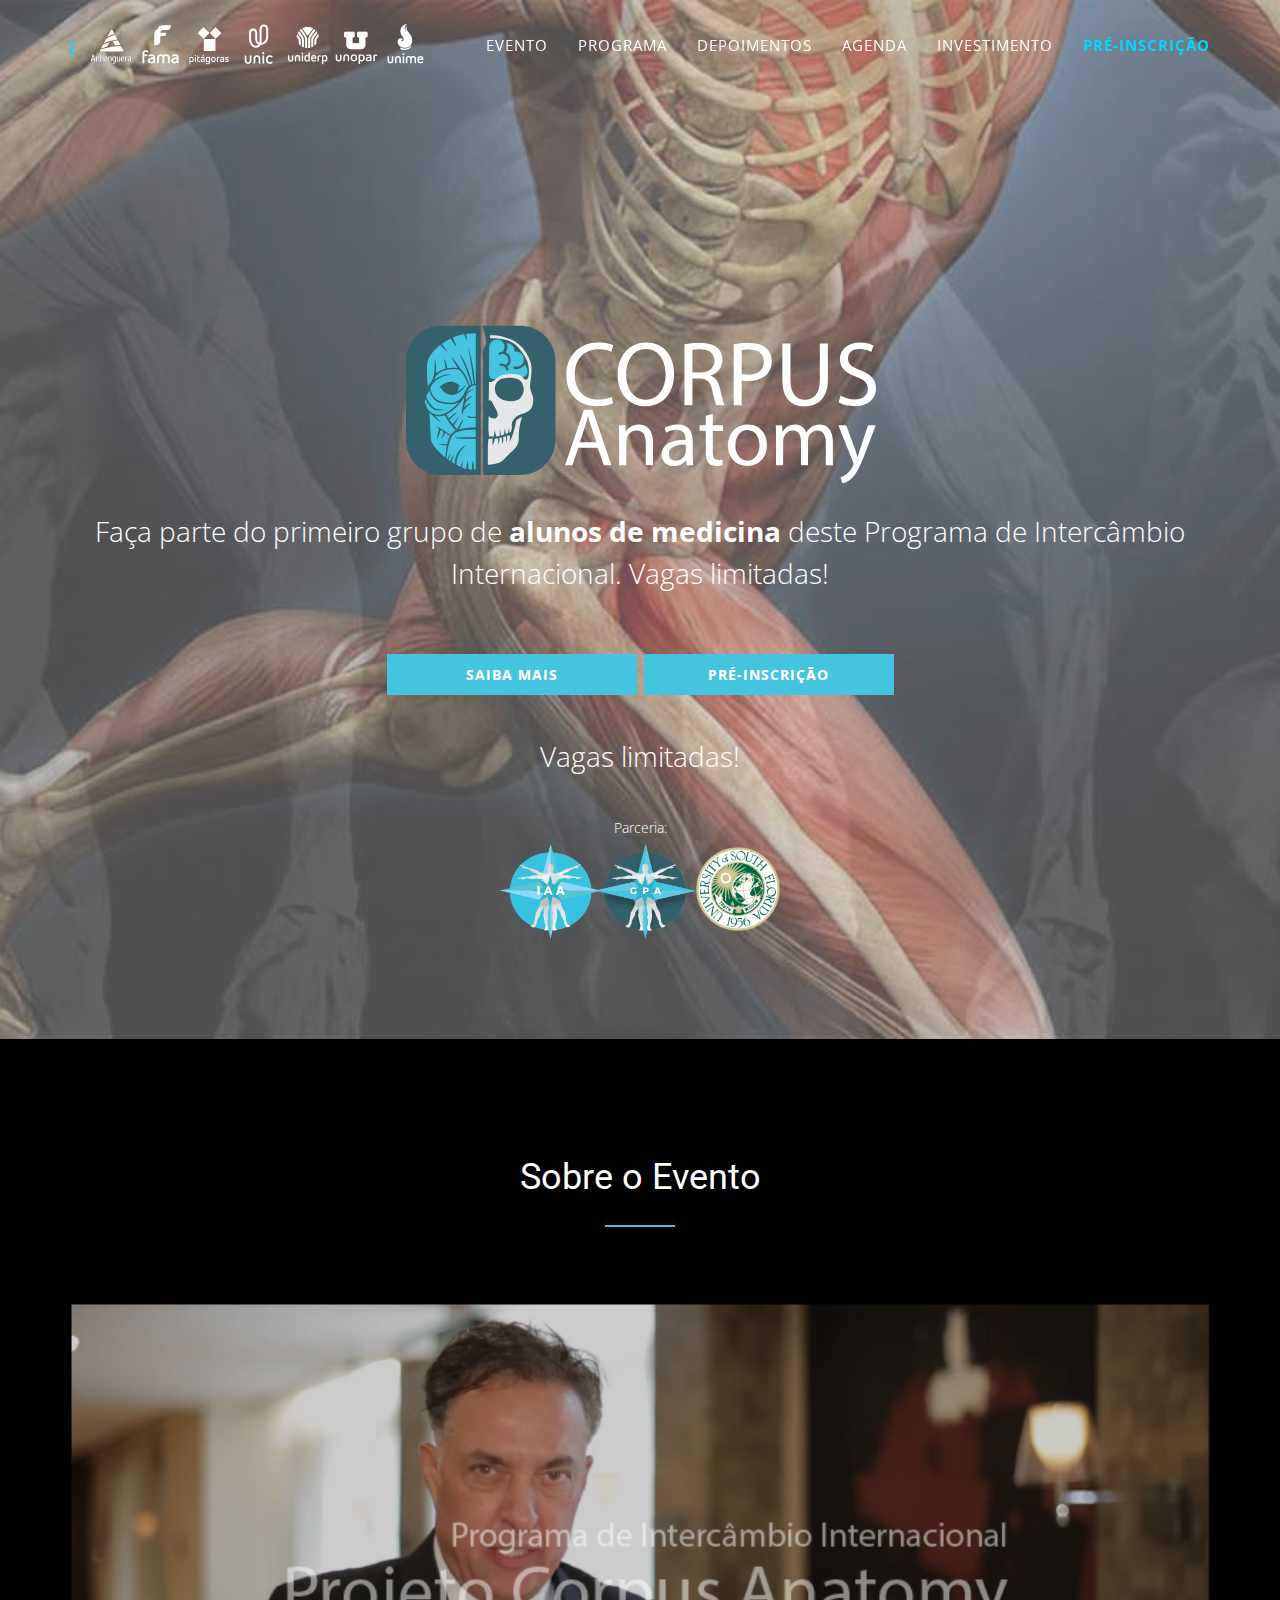
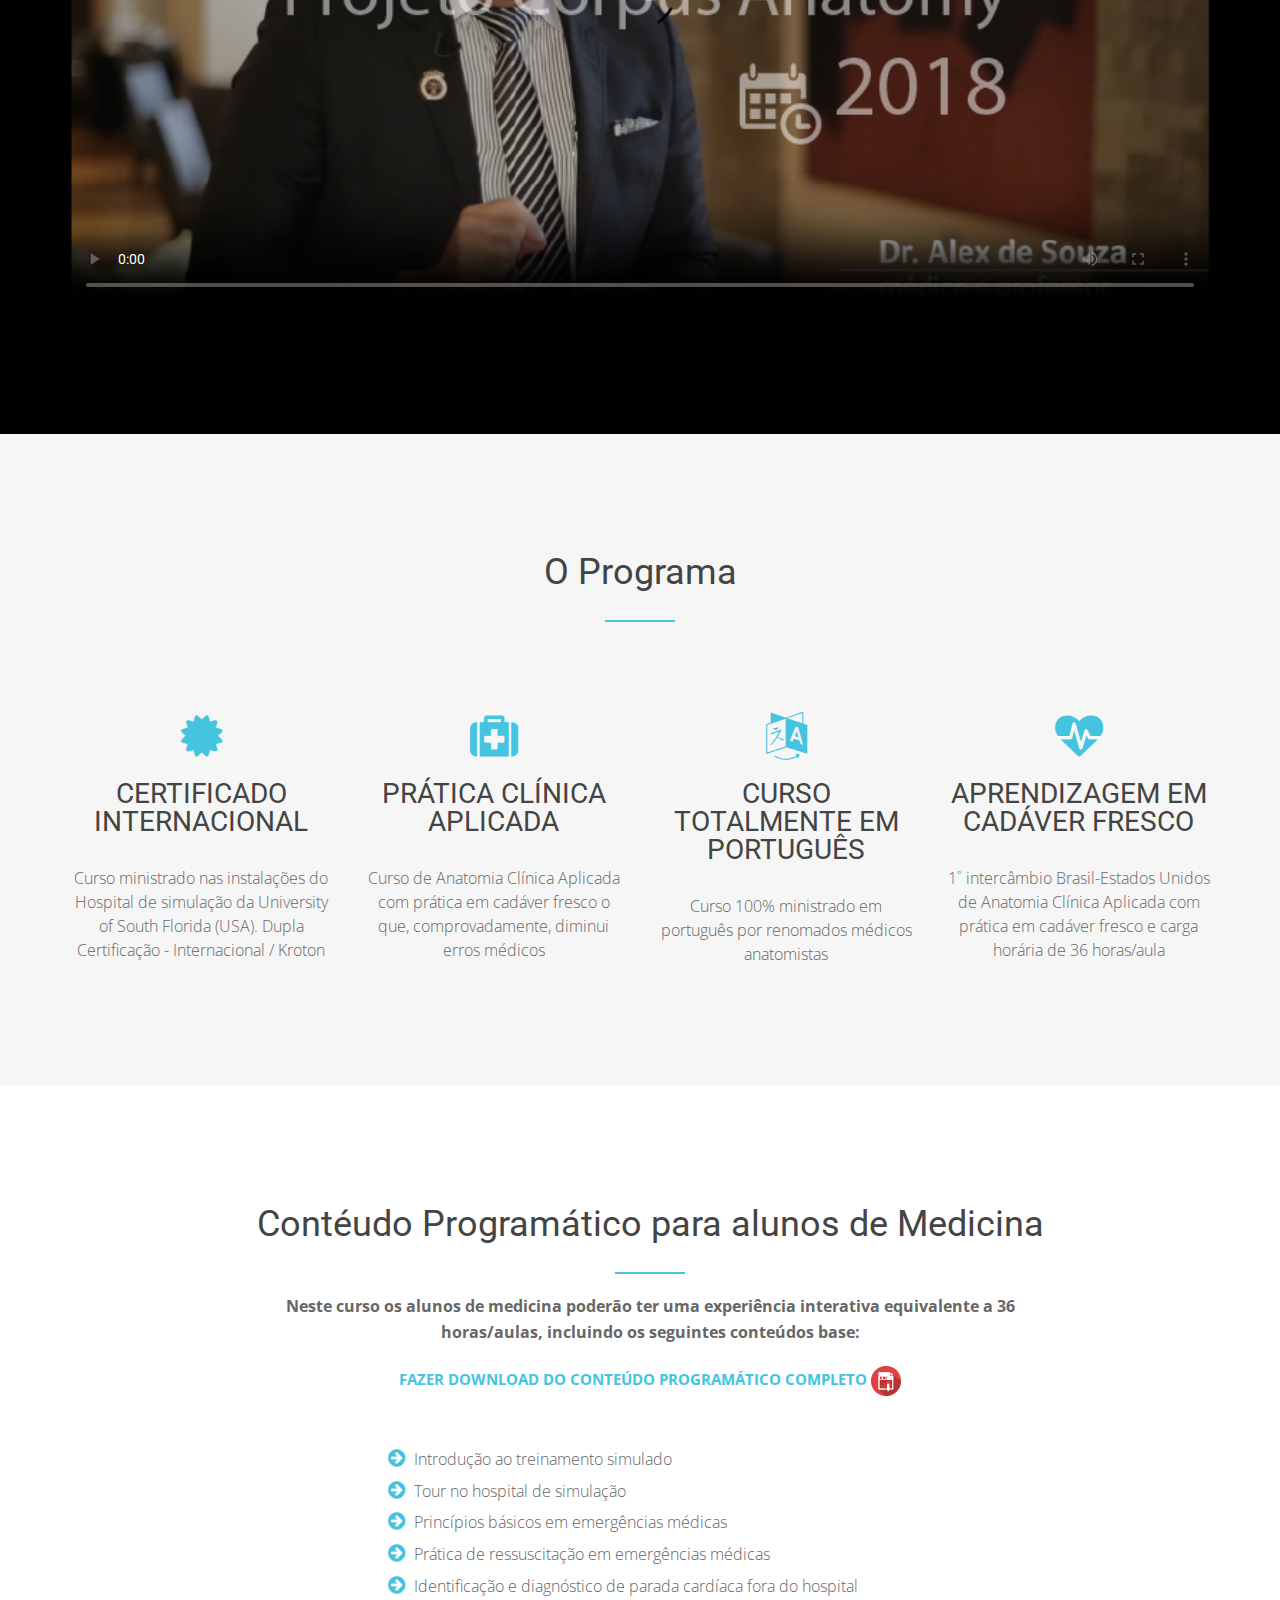
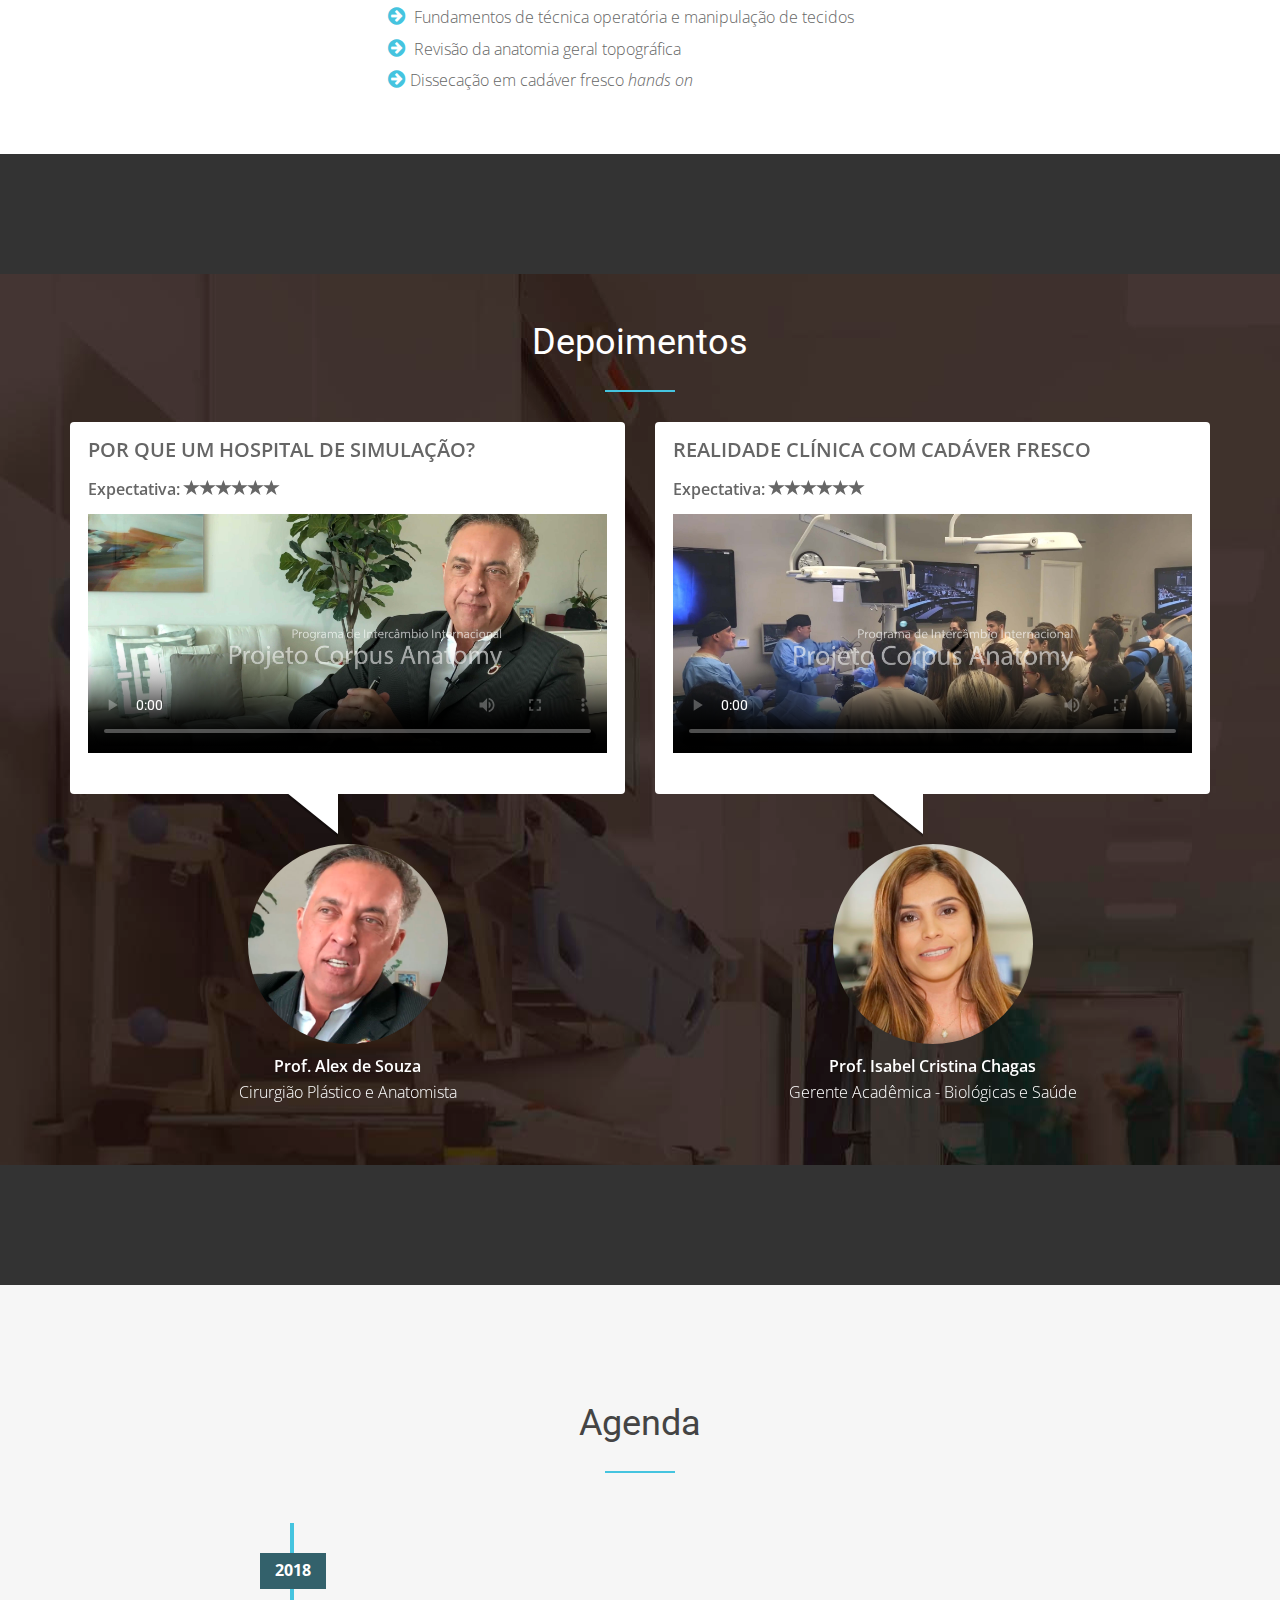
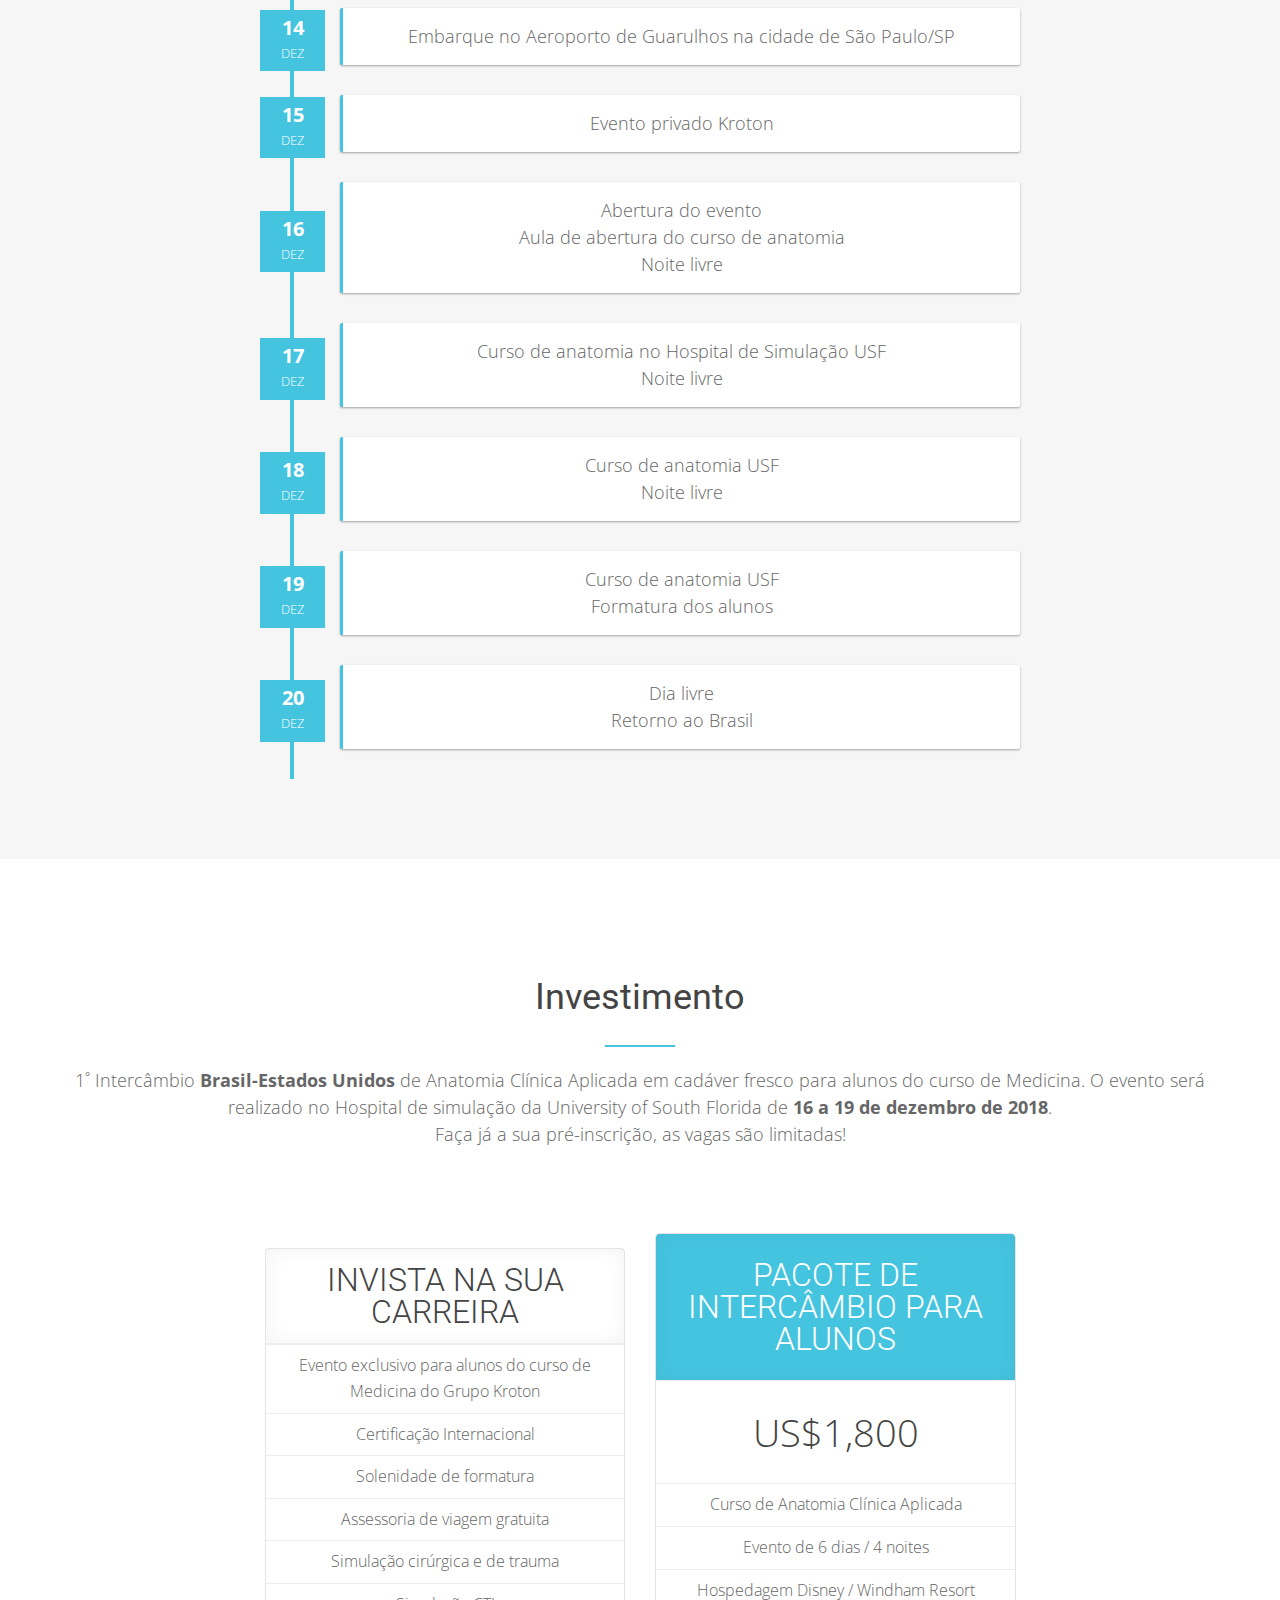
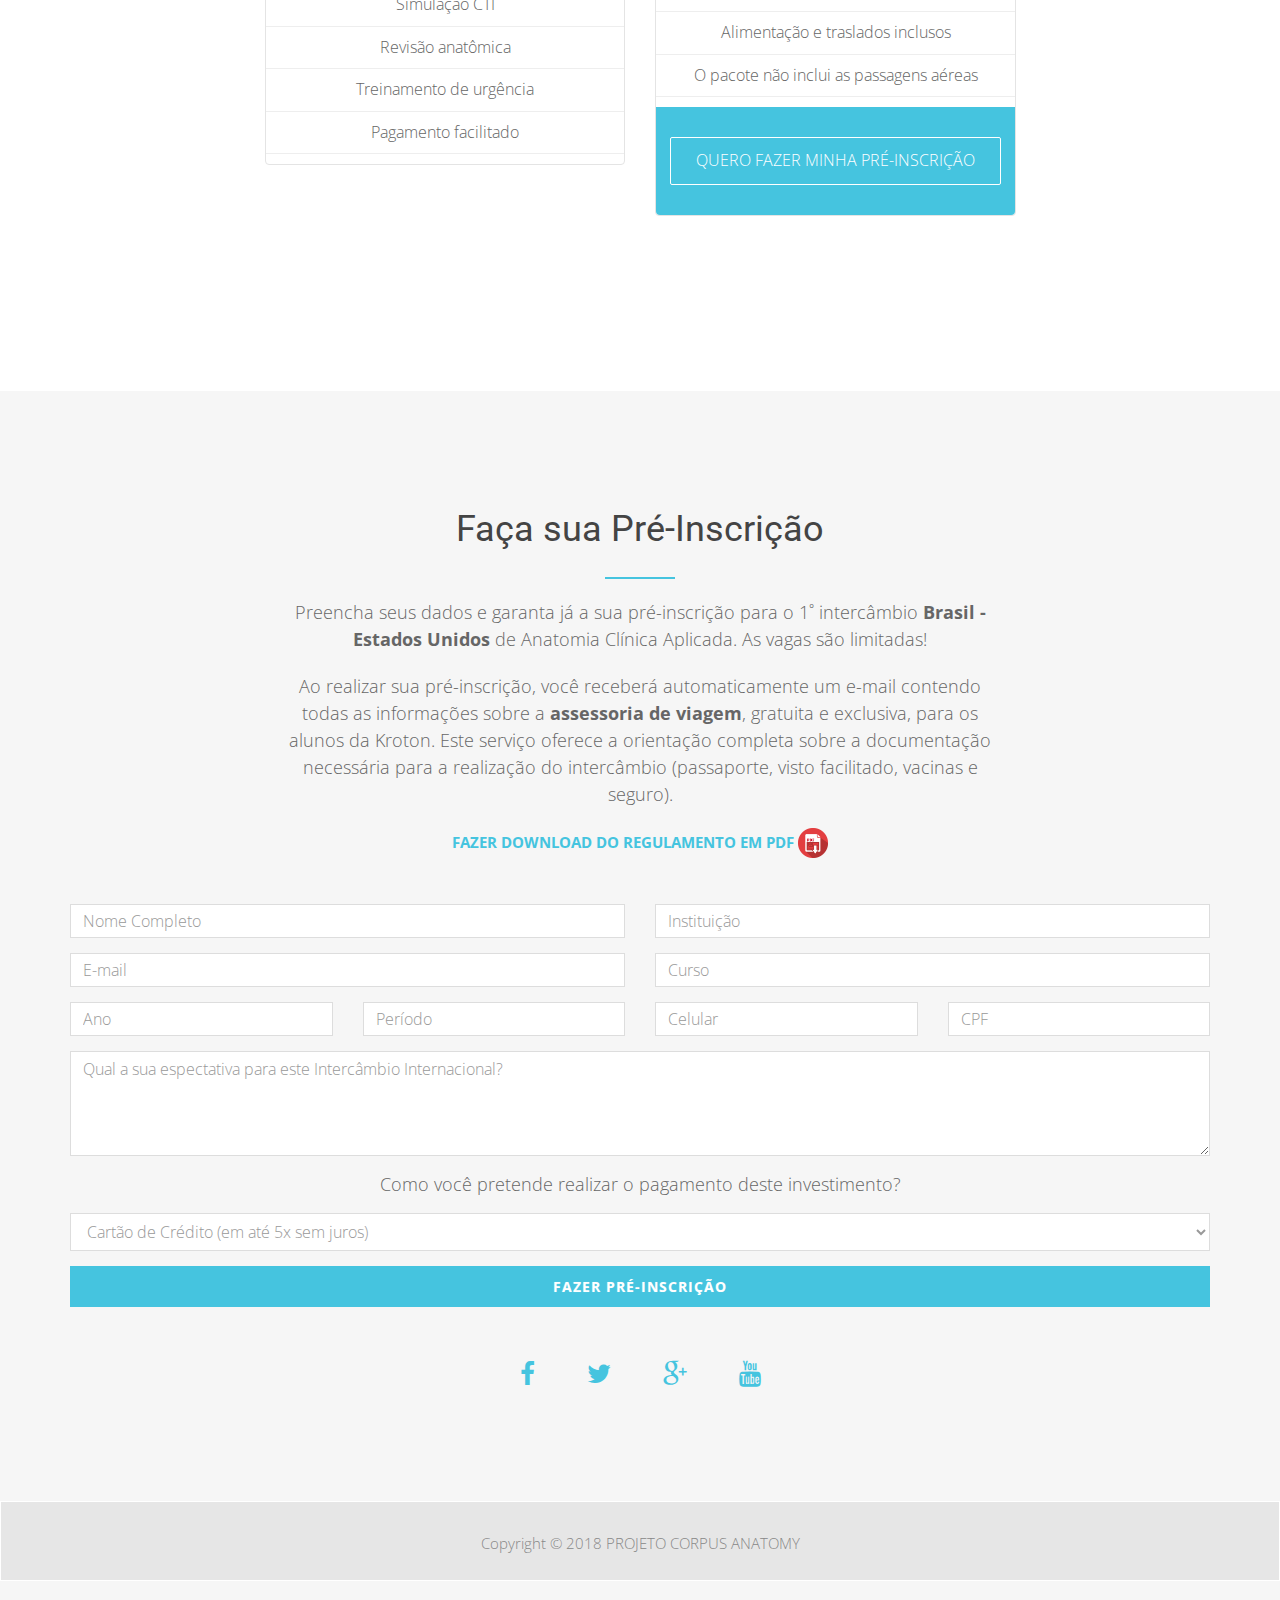
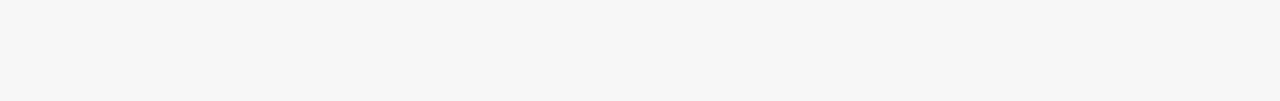
==== index.html @ 02af8200 "Add files via upload" ====
<!DOCTYPE html>
<html lang="pt-br">
<head>
<meta charset="utf-8">
<meta name="author" content="">
<meta name="description" content="">
<meta name="viewport" content="width=device-width, initial-scale=1">
<title>Projeto Corpus Anatomy - Medicina</title>

<!-- Favicons -->
<link rel="shortcut icon" href="img/favicon.ico" type="image/x-icon">
<link rel="apple-touch-icon" href="img/apple-touch-icon.png">
<link rel="apple-touch-icon" sizes="72x72" href="img/apple-touch-icon-72x72.png">
<link rel="apple-touch-icon" sizes="114x114" href="img/apple-touch-icon-114x114.png">

<!-- Bootstrap -->
<link rel="stylesheet" type="text/css"  href="css/bootstrap.css">
<link rel="stylesheet" type="text/css" href="fonts/font-awesome/css/font-awesome.css">

<!-- StyleSheet -->
<link rel="stylesheet" type="text/css"  href="css/style.css">
<link href="https://fonts.googleapis.com/css?family=Roboto:300,400,500,700,900" rel="stylesheet">

<!-- CSS slider -->
<link href="slider/css/slider-bootstrap.min.css" rel="stylesheet" type="text/css">
<link href="slider/css/style-slider.css" rel="stylesheet">

<!--inicio VALIDA FORMULÁRIO
<script type="text/javascript">
function enviardados(){
if(document.dados.Nome.value=="" || document.dados.Nome.value.length < 3)
{
alert( "Por favor, precisamos de seu NOME!" );
document.dados.Nome.focus();
return false;
}

if( document.dados.Email.value=="" || document.dados.e_mail.value.indexOf('@')==-1 || document.dados.Email.value.indexOf('.')==-1 )
{
alert( "Por gentileza, preencha o campo E-MAIL corretamente!" );
document.dados.Email.focus();
return false;
}

if (document.dados.Telefone.value.length < 8 )
{
alert( "É necessario preencher o campo TELEFONES!" );
document.dados.Telefone.focus();
return false;
}

if (document.dados.Instituição.value=="")
{
alert( "Preencha o campo CIDADE, por favor!" );
document.dados.Instituição.focus();
return false;
}

return true;
}
</script>
<!--fim VALIDA FORMULÁRIO-->
	
</head>

<body id="page-top" data-spy="scroll" data-target=".navbar-fixed-top">

<!-- Navigation
==========================================-->
	<nav id="menu" class="navbar navbar-default navbar-fixed-top">
		<div class="container"> 
			<!-- Brand and toggle get grouped for better mobile display -->
			<div class="navbar-header">
				<button type="button" class="navbar-toggle collapsed" data-toggle="collapse" data-target="#bs-example-navbar-collapse-1">
					<span class="sr-only">Toggle navigation</span>
					<span class="icon-bar"></span>
					<span class="icon-bar"></span>
					<span class="icon-bar"></span>
				</button>
				<a class="navbar-brand page-scroll" href="#page-top"><i class="fa fa-ellipsis-v"></i></a>
				<img src="img/anhanguera.svg" width="45" height="45" alt="Anhanguera">
				<img src="img/fama.svg" width="45" height="45" alt="Fama">
				<img src="img/pitagoras.svg" width="45" height="45" alt="Pitágoras">
				<img src="img/unic.svg" width="45" height="45" alt="Unic">
				<img src="img/uniderp.svg" width="45" height="45" alt="Uniderp">
				<img src="img/unopar.svg" width="45" height="45" alt="Unopar">
				<img src="img/unime.svg" width="45" height="45" alt="Unime">
			</div>

			<!-- Collect the nav links, forms, and other content for toggling -->
			<div class="collapse navbar-collapse" id="bs-example-navbar-collapse-1">
				<ul class="nav navbar-nav navbar-right">
					<li><a href="#about" class="page-scroll">Evento</a></li>
					<li><a href="#services" class="page-scroll">Programa</a></li>
					<li><a href="#depoimentos" class="page-scroll">Depoimentos</a></li>
                    <li><a href="#timeline" class="page-scroll">Agenda</a></li>
                    <li><a href="#pricing" class="page-scroll">Investimento</a></li>
					<li><a href="#contact" class="page-scroll" style="color:#00daff"><strong>Pré-Inscrição</strong></a></li>
				</ul>
			</div> 
		</div>
	</nav>
	
	<!-- PROJETO CORPUS ANATOMY -->
	<header id="header">
		<div class="intro">
			<div class="overlay">
				<div class="container">
					<div class="row">
						<div class="intro-text">
						<center><img src="img/logo_corpus_anatomy.svg" class="img-responsive"></center>
						  <p>Faça parte do primeiro grupo de <strong>alunos de medicina</strong> deste Programa de Intercâmbio Internacional. Vagas limitadas! </p>
						<p><a href="#about" class="btn btn-custom btn-lg page-scroll">Saiba mais</a> <a href="#contact" class="btn btn-custom btn-lg page-scroll">Pré-Inscrição</a></p>
						<p>Vagas limitadas!</p>
							<div id="logos" >
							<p style="font-size: 14px;">Parceria:<br><img src="img/Logo_IAA.png" width="196" height="101" alt="IAA / GPA"><img src="img/248px-University_of_South_Florida_seal.svg.png" alt="University of South Florida" width="84" height="84"></p>
							</div>
						</div>
					</div>
				</div>
			</div>
		</div>
	</header>
	
<!-- Sobre o Evento -->
<div id="about">
	<div class="container">
		<div class="section-title text-center center">
			<h2>Sobre o Evento</h2>
			<hr>
		</div>
		<div class="row">
			<div class="col-md-12"><br>
              <video width="100%" height="100%" poster="img/capa-video-medicina.png" controls>
   <source src="http://pvbps-sambavideos.akamaized.net/account/182/75/2018-07-26/video/c55df0cf2cddc6116e5870d31058e9ef/c55df0cf2cddc6116e5870d31058e9ef_1080p.mp4" type="video/mp4">
   <source src="movie.ogg" type="video/ogg">
   Your browser does not support the video tag.
</video>    		
  		   	</div>
   		</div>
  	</div>
</div>
               

<!-- O Programa -->
<div id="services" class="text-center">
	<div class="container">
		<div class="col-md-12 section-title">
			<h2>O Programa</h2>
			<hr>
		</div>
		<div class="row">
			<div class="col-xs-12 col-md-3"> <i class="fa fa-certificate"></i>
				<h4>Certificado Internacional</h4>
				<p>Curso ministrado nas instalações do Hospital de simulação da University of South Florida (USA). Dupla Certificação - Internacional / Kroton</p>
			</div>
			<div class="col-xs-12 col-md-3"> <i class="fa fa-medkit"></i>
				<h4>PRÁTICA CLÍNICA APLICADA</h4>
				<p>Curso de Anatomia Clínica Aplicada com prática em cadáver fresco o que, comprovadamente, diminui erros médicos</p>
			</div>
			<div class="col-xs-12 col-md-3"> <i class="fa fa-language"></i>
				<h4>CURSO TOTALMENTE EM PORTUGUÊS</h4>
				<p>Curso 100% ministrado em português por renomados médicos anatomistas</p>
			</div>
			<div class="col-xs-12 col-md-3"> <i class="fa fa-heartbeat"></i>
				<h4>APRENDIZAGEM EM CADÁVER FRESCO</h4>
				<p>1˚ intercâmbio Brasil-Estados Unidos de Anatomia Clínica Aplicada com prática em cadáver fresco e carga horária de 36 horas/aula</p>
			</div>
      </div> 
  </div>
</div>

<!--CONTEUDO PROGRAMATICO-->
<div>
<div class="program"> <div class="text-center">
	<div class="container">
  <h2>Contéudo Programático para alunos de Medicina</h2>
			<hr>
		</div>
		<div class="row">
		   <div class="col-md-8 col-md-offset-2"> 
            <ul>
            <div class="text-center">
            <strong>Neste curso os alunos de medicina poderão ter uma experiência interativa equivalente a 36 horas/aulas, incluindo os seguintes conteúdos base:</strong></p>
              <a href="docs/projeto-corpus-anatomy-alunos-medicina-conteúdo-programatico.pdf" target="_blank"><span class="upperblue">Fazer download do Conteúdo Programático completo </span><img src="img/pdf-1.png" width="30" height="30" alt="Baixar regulamento"></a>            
            <p></p>
            <br>			
		<div class="col-md-8 col-md-offset-2">
           <ul>
              <li><i class="fa fa-arrow-circle-right"></i> Introdução ao treinamento simulado</li>
              <li><i class="fa fa-arrow-circle-right"></i> Tour no hospital de simulação</li>
              <li> <i class="fa fa-arrow-circle-right"></i> Princípios básicos em emergências médicas</li>
              <li><i class="fa fa-arrow-circle-right"></i> Prática de ressuscitação em emergências médicas</li>             
			 <li><i class="fa fa-arrow-circle-right"></i> Identificação e diagnóstico de parada cardíaca fora do hospital</li>
			 <li><i class="fa fa-arrow-circle-right"></i> Fundamentos de técnica operatória e manipulação de tecidos</li>
		     <li><i class="fa fa-arrow-circle-right"></i> Revisão da anatomia geral topográfica</li>
			 <li><i class="fa fa-arrow-circle-right"></i>Dissecação em cadáver fresco <em>hands on</em></li></ul>
        </div>
      </div>
      
</div>
        </div>
      </div>
    </div>
  </div>
</div>
<!-- Depoimentos -->
<div id="depoimentos">
	<section id="testimonial" class="home-section paddingbot-60 parallax" data-stellar-background-ratio="0.5">
		<div class="container">
		<h2 class="text-center" style="color:#fff;">Depoimentos</h2>
		<hr>
			<div class="carousel-reviews broun-block">
				<div class="row">
					<div id="carousel-reviews" class="carousel slide" data-ride="carousel">
							<div class="carousel-inner">
								<div class="item active">
									<div class="col-md-6 col-sm-6">
										<div class="block-text rel zmin">
										<a title="" href="#">POR QUE UM HOSPITAL DE SIMULAÇÃO?</a>
											<div class="mark">Expectativa: <span class="rating-input"><span data-value="0" class="glyphicon glyphicon-star"></span><span data-value="1" class="glyphicon glyphicon-star"></span><span data-value="2" class="glyphicon glyphicon-star"></span><span data-value="3" class="glyphicon glyphicon-star"></span><span data-value="4" class="glyphicon glyphicon-star"></span><span data-value="5" class="glyphicon glyphicon-star"></span></span>
											</div>
										<p><video width="100%" height="100%" poster="img/capa-video-pergunta1.jpg" controls>
   <source src="http://pvbps-sambavideos.akamaized.net/account/182/75/2018-08-07/video/6250549f54972d4344075a91563a1dd5/6250549f54972d4344075a91563a1dd5_1080p.mp4" type="video/mp4">
   <source src="movie.ogg" type="video/ogg">
   Your browser does not support the video tag.
</video> </p>
										<ins class="ab zmin sprite sprite-i-triangle block"></ins>
										</div>
										<div class="person-text rel text-light">					
										<img src="slider/img/testimonials/1.jpg" alt="" class="person img-circle" />
										<a title="" href="#">Prof. Alex de Souza</a>
										<span>Cirurgião Plástico e Anatomista</span>
										</div>
									</div>
									<div class="col-md-6 col-sm-6">
										<div class="block-text rel zmin">
										<a title="" href="#">REALIDADE CLÍNICA COM CADÁVER FRESCO</a>
											<div class="mark">Expectativa: <span class="rating-input"><span data-value="0" class="glyphicon glyphicon-star"></span><span data-value="1" class="glyphicon glyphicon-star"></span><span data-value="2" class="glyphicon glyphicon-star"></span><span data-value="3" class="glyphicon glyphicon-star"></span><span data-value="4" class="glyphicon glyphicon-star"></span><span data-value="5" class="glyphicon glyphicon-star"></span>  </span>
											</div>
										<p> <video width="100%" height="100%" poster="img/capa-video-medicina2.jpg" controls>
   <source src="http://pvbps-sambavideos.akamaized.net/account/182/75/2018-08-07/video/1b2d6823c7e4dab3986bdf320b904298/1b2d6823c7e4dab3986bdf320b904298_1080p.mp4" type="video/mp4">
   <source src="movie.ogg" type="video/ogg">
   Your browser does not support the video tag.
</video>    	</p>
										<ins class="ab zmin sprite sprite-i-triangle block"></ins>
										</div>
										<div class="person-text rel text-light">
										<img src="slider/img/testimonials/3.jpg" alt="" class="person img-circle" />
										<a title="" href="#">Prof. Isabel Cristina Chagas</a>
										<span>Gerente Acadêmica - Biológicas e </span>
										Saúde</div>
									</div>
								
						</div>
					</div>
				</div>
			</div>
		</div>
	</section>
</div>

<!--TIMELINE-->
<div id="timeline" class="text-center">
<div class="container">
<div class="section-title center">
<h2>Agenda</h2>
<hr>
<div class="page">
  <div class="page__demo">
    <div class="main-container page__container">
      <div class="timeline">
        <div class="timeline__group">
          <span class="timeline__year">2018</span>
          <div class="timeline__box">
            <div class="timeline__date">
              <span class="timeline__day">14</span>
              <span class="timeline__month">DEZ</span>
            </div>
            <div class="timeline__post">
              <div class="timeline__content">
                <p>Embarque no Aeroporto de Guarulhos na cidade de São Paulo/SP</p>
              </div>
            </div>
          </div>
          <div class="timeline__box">
            <div class="timeline__date">
              <span class="timeline__day">15</span>
              <span class="timeline__month">Dez</span>
            </div>
            <div class="timeline__post">
              <div class="timeline__content">
                <p>Evento privado Kroton</p>
              </div>
            </div>
          </div>
            <div class="timeline__box">
            <div class="timeline__date">
              <span class="timeline__day">16</span>
              <span class="timeline__month">Dez</span>
            </div>
            <div class="timeline__post">
              <div class="timeline__content">
                <p>Abertura do evento<br>
               Aula de abertura do curso de anatomia<br>
               Noite livre</p>
              </div>
            </div>
          </div>
            <div class="timeline__box">
            <div class="timeline__date">
              <span class="timeline__day">17</span>
              <span class="timeline__month">Dez</span>
            </div>
            <div class="timeline__post">
              <div class="timeline__content">
                <p>Curso de anatomia no Hospital de Simulação USF<br>
                  Noite livre </p>
              </div>
            </div>
          </div>
           <div class="timeline__box">
            <div class="timeline__date">
              <span class="timeline__day">18</span>
              <span class="timeline__month">Dez</span>
            </div>
            <div class="timeline__post">
              <div class="timeline__content">
                <p>Curso de anatomia USF<br>
                Noite livre</p>
              </div>
             </div>
           </div>
          <div class="timeline__box">
            <div class="timeline__date">
              <span class="timeline__day">19</span>
              <span class="timeline__month">Dez</span>
            </div>
            <div class="timeline__post">
              <div class="timeline__content">
                <p>Curso de anatomia USF<br>
                Formatura dos alunos </p>
               </div>
             </div>
           </div>
           <div class="timeline__box">
            <div class="timeline__date">
              <span class="timeline__day">20</span>
              <span class="timeline__month">Dez</span>
            </div>
            <div class="timeline__post">
              <div class="timeline__content">
                <p>Dia livre<br>
                Retorno ao Brasil</p>
                  </div>
                 </div>
                </div>
               </div>
              </div>
             </div>
            </div>
           </div>
          </div>
         </div>

<!-- Pricing Section -->
<div id="pricing" class="text-center">
<div class="container">
<div class="section-title center">
<h2>Investimento</h2>
<hr>
<p>1˚ Intercâmbio <strong>Brasil-Estados Unidos</strong> de Anatomia Clínica Aplicada em cadáver fresco para alunos do curso de Medicina. O evento será realizado no Hospital de simulação da University of South Florida de <strong>16 a 19 de dezembro de 2018</strong>.<br> Faça já a sua pré-inscrição, as vagas são limitadas!</p>

<div class="row">
<div class="col-md-4 col-md-offset-2">
<div class="pricing-table">
<div class="plan-name">
<h3>INVISTA NA SUA CARREIRA<br>
</h3>
</div>
<div class="plan-list">
<ul>
<li>Evento exclusivo para alunos do curso de Medicina do Grupo Kroton</li>
<li>Certificação Internacional</li>
<li>Solenidade de formatura</li>
<li>Assessoria de viagem gratuita</li>
<li>Simulação cirúrgica e de trauma</li>
<li>Simulação CTI</li>
<li>Revisão anatômica</li>
<li>Treinamento de urgência </li>
<li>Pagamento facilitado</li>
</ul>
</div>
</div>
</div>
<div class="col-md-4">
<div class="pricing-table highlight-plan">
<div class="plan-name">
<h3>PACOTE DE INTERCÂMBIO PARA ALUNOS</h3>
</div>
<div class="plan-price">
<div class="price-value">US$1,800</div>
</div>
<div class="plan-list">
<ul>
<li>Curso de Anatomia Clínica Aplicada</li>
<li>Evento de 6 dias / 4 noites</li>
<li>Hospedagem Disney / Windham Resort</li>
<li>Alimentação e traslados inclusos</li>
<li>O pacote não inclui as passagens  aéreas</li>
</ul>
</div>
<div class="plan-signup"> <a href="#contact" class="btn-system border-btn">quero fazer minha PRÉ-INSCRIÇÃO</a> </div>
</div>
</div>
</div>
</div>
</div>
</div> 

<!-- Contact Section -->
<div id="contact" class="text-center">
<div class="container">
<div class="section-title center">
<h2>Faça sua Pré-Inscrição</h2>
<hr>
<div class="col-md-8 col-md-offset-2">
	<p>Preencha seus dados e garanta já a sua pré-inscrição para o 1˚ intercâmbio <strong>Brasil - Estados Unidos</strong> de Anatomia Clínica Aplicada. As vagas são limitadas!</p>
	<p>Ao realizar sua pré-inscrição, você receberá automaticamente um e-mail contendo todas as informações sobre a <strong>assessoria de viagem</strong>, gratuita e exclusiva, para os alunos da Kroton. Este serviço oferece a orientação completa sobre a documentação necessária para a realização do intercâmbio (passaporte, visto facilitado, vacinas e seguro).</p>
<p><a href="docs/regulamento-corpusanatomy-2018.pdf" target="_blank"><span class="upperblue">Fazer download do Regulamento em pdf </span><img src="img/pdf-1.png" width="30" height="30" alt="Baixar regulamento"></a></p>
<br></div>
	
<form class="form" action="retorno-pre-inscricao.php" method="POST" name="dados" onsubmit="return enviardados();">
	<div class="row">
		<div class="col-md-6">
			<div class="form-group">
			<input name="Nome" type="text" class="form-control" value="" size="" maxlength="" placeholder="Nome Completo" required>
			<p class="help-block text-danger"></p>
			</div>
		</div>
		<div class="col-md-6">
			<div class="form-group">
			<input name="Instituição" type="text" class="form-control" value="" size="" maxlength="" placeholder="Instituição" required>
			<p class="help-block text-danger"></p>
			</div>
		</div>
		<div class="col-md-6">
			<div class="form-group">
			<input name="E-mail" type="email" class="form-control" value="" size="" maxlength="" placeholder="E-mail" required>
			<p class="help-block text-danger"></p>
			</div>
		</div>
		<div class="col-md-6">
			<div class="form-group">
			<input name="Curso" type="text" class="form-control" value="" size="" maxlength="" placeholder="Curso" required>
			<p class="help-block text-danger"></p>
			</div>
		</div>
		<div class="col-md-3">
			<div class="form-group">
			<input name="Ano" type="text" class="form-control" value="" size="" maxlength="" placeholder="Ano" required>
			<p class="help-block text-danger"></p>
			</div>
		</div>
		<div class="col-md-3">
			<div class="form-group">
			<input name="Período" type="text" class="form-control" value="" size="" maxlength="" placeholder="Período" required>
			<p class="help-block text-danger"></p>
			</div>
		</div>
		<div class="col-md-3">
			<div class="form-group">
			<input name="Celular" type="text" class="form-control" value="" size="" maxlength="" placeholder="Celular" required>
			<p class="help-block text-danger"></p>
			</div>
		</div>
		<div class="col-md-3">
			<div class="form-group">
			<input name="CPF" type="text" class="form-control" value="" size="" maxlength="" placeholder="CPF" required>
			<p class="help-block text-danger"></p>
			</div>
		</div>
		<div class="col-md-12">
			<div class="form-group">
			<textarea name="Mensagem" class="form-control" rows="4" placeholder="Qual a sua espectativa para este Intercâmbio Internacional?" required></textarea>
			<p class="help-block text-danger"></p>
			</div>
		</div>
		<div class="col-md-12">
			<div class="form-group">
			<p>Como você pretende realizar o pagamento deste investimento?</p>
			</div>
		</div>
		<div class="col-md-12">
			<select name="Pagamento" class="form-group" style="color: #999;">
				<option value="Cartão de Crédito">Cartão de Crédito (em até 5x sem juros)</option>
				<option value="Boleto">Boleto Bancário (em até 5x sem juros)</option>
				<option value="À vista">À vista</option>
			</select>
		</div>
		<div class="col-md-12">
			<button style="width: 100%; margin: 0px;" type="submit" class="btn btn-custom btn-lg" name="BTEnvia" value="Enviar">Fazer Pré-Inscrição</button>
		</div>
	</div>
</form>

<div class="social">
	<ul>
		<li><a href="#"><i class="fa fa-facebook"></i></a></li>
		<li><a href="#"><i class="fa fa-twitter"></i></a></li>
		<li><a href="#"><i class="fa fa-google-plus"></i></a></li>
		<li><a href="#"><i class="fa fa-youtube"></i></a></li>
	</ul>
</div>
	
</div>
</div>
</div>

<div id="footer">
	<div class="container text-center">
		<div class="fnav">
		<p>Copyright &copy; 2018 PROJETO CORPUS ANATOMY</p>
		</div>
	</div>
</div>

<!-- JavaScript -->
<script type="text/javascript" src="js/jquery.1.11.1.js"></script>
<script type="text/javascript" src="js/bootstrap.js"></script>
<script type="text/javascript" src="js/SmoothScroll.js"></script>
<script type="text/javascript" src="js/jqBootstrapValidation.js"></script>
<script type="text/javascript" src="js/contact_me.js"></script>
<script type="text/javascript" src="js/main.js"></script>
<!-- JavaScript Slider	  -->
<script src="slider/js/slider-jquery.min.js"></script>
<script src="slider/js/slider-bootstrap.min.js"></script>

</body>
</html>
---- css/style.css ----
body, html {
	font-family: 'Roboto', sans-serif;
	text-rendering: optimizeLegibility !important;
	-webkit-font-smoothing: antialiased !important;
	color: #666;
	font-weight: 300;
	width: 100% !important;
	height: 100% !important;
}
h2 {
	margin: 0 0 20px 0;
	font-weight: 300;
	font-size: 42px;
	color: #444;
}
h3, h4 {
	font-size: 22px;
	font-weight: 400;
	font-weight: 300;
	color: #444;
}
h5 {
	text-transform: uppercase;
	font-weight: 700;
	line-height: 20px;
}

hr {
	height: 2px;
	width: 70px;
	text-align: center;
	position: relative;
	background: #45C4DF;
	margin: 0 auto;
	margin-bottom: 20px;
	border: 0;
}
p {
	font-size: 16px;
	line-height: normal;
}
p.intro {
	font-size: 16px;
	margin: 12px 0 0;
}
a {
	color: #45C4DF;
}
a:hover, a:focus {
	text-decoration: none;
	color: #222;
}
ul, ol {
	list-style: none;
	text-align:left
}
ul, ol {
	padding: 0;
	webkit-padding: 0;
	moz-padding: 0;
}
hr {
	height: 2px;
	width: 70px;
	text-align: center;
	position: relative;
	background: #45C4DF;
	margin: 0 auto;
	margin-bottom: 20px;
	border: 0;
}
/* Navigation */
#menu {
	padding: 20px;
	transition: all 0.8s;	
}
#menu.navbar-default {
	background-color: rgba(248, 248, 248, 0);
	border-color: rgba(231, 231, 231, 0);

}
#menu a.navbar-brand {
	font-size: 20px;
	color: #FFFFFF;
	font-weight: 500;
	text-transform: uppercase;
}
#menu a.navbar-brand i.fa {
	color: #45C4DF;
	vertical-align: top;
}
#menu.navbar-default .navbar-nav > li > a {
	text-transform: uppercase;
	color: #FFFFFF;
	font-weight: 400;
	font-size: 15px;
	letter-spacing: 1px;
	background: none !important;
}
#menu.navbar-default .navbar-nav > li > a:hover {
	color: #45C4DF;
	background: none !important;
}
.on {
	background-color: #444 !important;
	border-bottom: 1px solid #444 !important;
	padding: 40px 0 !important;
}
.navbar-default .navbar-nav > .active > a, .navbar-default .navbar-nav > .active > a:hover, .navbar-default .navbar-nav > .active > a:focus {
	color: #45C4DF !important;
	background-color: transparent;
}
.navbar-toggle {
	border-radius: 0;
}
.navbar-default .navbar-toggle:hover, .navbar-default .navbar-toggle:focus {
	background-color: #45C4DF;
	border-color: #FFFFF;
}
.navbar-default .navbar-toggle:hover>.icon-bar {
	background-color: #FFF;
}
.section-title {
	margin-bottom: 50px;
}
.section-title p {
	font-size: 18px;
}
.btn-custom {
	text-transform: uppercase;
	color: #fff;
	background-color: #45C4DF;
	border: 0;
	padding: 14px 20px;
	margin: 0;
	font-size: 16px;
	border-radius: 0px;
	margin-top: 20px;
	transition: all 0.3s;
	width:250px
}
.btn-custom:hover, .btn-custom:focus, .btn-custom.focus, .btn-custom:active, .btn-custom.active {
	color: #fff;
	background-color: #444;
}
/* Header Section */
.intro {
	display: table;
	width: 100%;
	padding: 0;
	background: url(../img/intro-bg.jpg) no-repeat center center;
	background-color: #e5e5e5;
	-webkit-background-size: cover;
	-moz-background-size: cover;
	background-size: cover;
	-o-background-size: cover;
}
.intro .overlay {
	background: rgba(255,255,255,0.2);
}
.intro h1 {
	color: #45C4DF;
	font-size: 74px;
	font-weight: 600;
	margin-top: 0;
	text-transform: uppercase;
	margin-bottom: 10px;
}
.intro p {
	color: #FFFFFF;
	font-size: 28px;
	margin-top: 10px;
	margin-bottom: 40px;
}
header .intro-text {
	padding-top: 300px;
	padding-bottom: 100px;
	padding-left:20px;
	padding-right:20px;
	text-align: center;
}

/* About Section */
#about {
	padding: 120px 0;
	background: #000000;
}
#about h3 {
	font-size: 22px;
}
	
#about h2 {
	color:#FFF;
}
#about .about-text {
	margin-left: 10px;
	margin-top: 20px;
}
#about img {
	display: inline-block;
	border-color: #45C4DF;
	border-radius: 20px;
	padding: 20px;
}
#about .about-text li {
	font-size: 16px;
	margin-bottom: 6px;
	margin-left: 10px;
	list-style: none;
	padding: 0;
}
#about .about-text li:before {
	content: "✓";
	color: #45C4DF;
	padding-right: 10px;
}
#about p {
	line-height: 24px;
	margin: 30px 0;
}
<!--CONTEUDO PROGRAMATICO-->

#program {
	padding: 120px 0;
	background: #FFF;
}
.program {
	padding: 120px 0;
	background: #FFF;
	padding-left:20px;
	padding-bottom:60px
}
.program .fa {
	font-size: 20px;
	padding-right:5px;
	padding-top:5px;
	margin: 2px 0;
	color: #45C4DF;
}
.upperblue {
	text-transform:uppercase;
	font-size: 15px;
	font-weight:700;
	color:#45C4DF;
}
.btn2 {
  padding: 20px;
  background-color:#333;
  color:#FFF;
  font-size: 20px;
  line-height: 1.5em;
  border-radius: 2px;
}


/* Pricing Section */
#pricing1 {
	padding: 10px;
	background: #FFFFFF;
}
#pricing1 .pricing1-table {
	border: 2px solid #45C4DF ;
	background-color: #fff;
	border-radius: 10px;
	display: flex;
	justify-content: center;
	flex-direction: column;
	height: 450px;
	margin-top:30px;
}

#pricing1 .fa {
	font-size: 15px;
	padding-right:5px;
	padding-top:5px;
	margin: 2px 0;
	color: #666;
}

#pricing1 .row {
	margin-top: 30px;
}
#pricing1 .pricing1-table:hover {
	z-index: 2;
	box-shadow: 0 0 20px rgba(0,0,0,0.2);
}
#pricing1 .highlight-plan {
	margin: -15px 0;
	margin-right: -1px;
	z-index: 1;
}
#pricing1 .pricing1-table.highlight-plan .plan-name {
	background-color: #45C4DF;
	padding: 25px 0;
	border-radius: 4px 4px 0 0;
}
#pricing1 .pricing1-table.highlight-plan .plan-name h3 {
	color: #fff;
}
#pricing1 .pricing1-table.highlight-plan .plan-signup {
	background-color: #45C4DF;
	padding: 30px 0;
	border-radius: 0 0 4px 4px;
}
#pricing1 .pricing1-table.highlight-plan .plan-signup .btn-system.border-btn {
	border-color: #fff;
	color: #fff;
}
.pricing1-table .plan-name {
	padding: 15px 0;
	box-shadow: 0 0 20px rgba(0,0,0,0.05) inset;
	border-bottom: 1px solid #eee;
}
.pricing1-table .plan-name h3 {
	font-weight: 300;
	font-size: 32px;
}
.pricing1-table .plan-price {
	padding: 25px 0;
}
.pricing1-table .plan-price .price-value {
	font-size: 38px;
	line-height: 52px;
	color: #444;
}
.pricing1-table .plan-price .price-value span {
	font-size: 18px;
	line-height: 18px;
}
.pricing1-table.btn-system.border-btn {
	border-color: #45C4DF;
	color: #45C4DF;
}
.pricing1-table .plan-list li {
	padding: 15px;
	font-size: 15px;
	border-bottom: 0px solid #eee;
	text-align:left
}
.pricing1-table .plan-list strong {
	font-weight: 400;
}
.pricing1-table .btn-system {
	padding: 10px 25px;
	display: inline-block;
	color: #fff;
	background-color: #45C4DF;
	margin-right: 5px;
	font-size: 16px;
	border-radius: 2px;
	transition: all 0.3s ease-in-out;
	border: 0;
	text-transform: uppercase;
}
.pricing1-table .btn-system:hover, .pricing-table .btn-system.border-btn:hover {
	background-color: #444;
}
.pricing1-table .btn-system:last-child {
	margin-right: 0;
}
.pricing1-table .btn-system.border-btn {
	background-color: transparent;
	border: 1px solid;
	box-shadow: none;
}
.pricing1-table .plan-list li:first-child {
	border-top: 0px solid #eee;
}
.pricing1-table .plan-signup {
	padding: 25px 0;
}
.pricing1-table .plan-signup a {
	text-transform: uppercase;
}

/* galeria */
.gallery {
  width: 80%;
  margin: 0% 0% 0% 10%;
  padding: 0px;
}

.gallery > div {
  position: relative;
  float:left;
  padding: 0px;
}

.gallery > div > img {
  display:block;
  width: 150px;
  transition: .1s transform;
  transform:translateZ(0); /* hack */
}

.gallery > div:hover {
  y-index: 9999;
}

.gallery > div:hover > img {
  transform: scale(4.0,4.0);
  transition: .3s transform;
}

.cf:after {
  display: table;
  content:"";
 }

.cf:after {
  clear: both;
}

/* Services Section */
#services {
	padding: 120px 0;
	padding-left:20px;
	padding-right:20px;
	background: #f6f6f6;
}
#services h4 {
	text-transform: uppercase;
}
#services .fa {
	font-size: 48px;
	margin: 20px 0;
	color: #45C4DF;
}

/* Depoimentos Section */
#depoimentos {
	padding: 120px 0;
	background: #333333;
}

/*TIMELINE*/	

#timeline {
	padding: 120px 0;
	background: #F6F6F6;
}

.timeline{
  --uiTimelineMainColor: var(--timelineMainColor, #222);
  --uiTimelineSecondaryColor: var(--timelineSecondaryColor, #fff);

  position: relative;
  padding-top: 3rem;
  padding-bottom: 3rem;
}

.timeline:before{
  content: "";
  width: 4px;
  height: 100%;
  background-color:#45C4DF;

  position: absolute;
  top: 0;
}

.timeline__group{
  position: relative;
}

.timeline__group:not(:first-of-type){
  margin-top: 4rem;
}

.timeline__year{
  padding: .5rem 1.5rem;
  font-weight:700;
  color: var(--uiTimelineSecondaryColor);
  background-color:#33616B;

  position: absolute;
  left: 0;
  top: 0;
}

.timeline__box{
  position: relative;
}

.timeline__box:not(:last-of-type){
  margin-bottom: 30px;
}

.timeline__box:before{
  content: "";
  width: 100%;
  height: 2px;
  background-color:#45C4DF;

  position: absolute;
  left: 0;
  z-index: -1;
}

.timeline__date{
  min-width: 65px;
  position: absolute;
  left: 0;

  box-sizing: border-box;
  padding: .5rem 1.5rem;
  text-align: center;

  background-color:#45C4DF;
  color: var(--uiTimelineSecondaryColor);
}

.timeline__day{
  font-size: 2rem;
  font-weight: 700;
  display: block;
}

.timeline__month{
  display: block;
  font-size: .8em;
  text-transform: uppercase;
}

.timeline__post{
  padding: 1.5rem 2rem;
  border-radius: 2px;
  border-left: 3px solid #45C4DF;
  box-shadow: 0 1px 3px 0 rgba(0, 0, 0, .12), 0 1px 2px 0 rgba(0, 0, 0, .24);
  background-color: var(--uiTimelineSecondaryColor);
}

@media screen and (min-width: 641px){

  .timeline:before{
    left: 30px;
  }

  .timeline__group{
    padding-top: 55px;
  }

  .timeline__box{
    padding-left: 80px;
  }

  .timeline__box:before{
    top: 50%;
    transform: translateY(-50%);  
  }  

  .timeline__date{
    top: 50%;
    margin-top: -27px;
  }
}

@media screen and (max-width: 640px){

  .timeline:before{
    left: 0;
  }

  .timeline__group{
    padding-top: 40px;
  }

  .timeline__box{
    padding-left: 20px;
    padding-top: 70px;
  }

  .timeline__box:before{
    top: 90px;
  }    

  .timeline__date{
    top: 0;
  }
}

.timeline{
  --timelineMainColor: #4557bb;
  font-size: 16px;
}

@media screen and (min-width: 768px){

  html{
    font-size: 62.5%;
  }
}

@media screen and (max-width: 767px){

  html{
    font-size: 55%;
  }
}

/*
* demo page
*/

@media screen and (min-width: 768px){

  html{
    font-size: 62.5%;
  }
}

@media screen and (max-width: 767px){

  html{
    font-size: 50%;
  }
}

body{
  font-family: -apple-system, BlinkMacSystemFont, Segoe UI, Roboto, Open Sans, Ubuntu, Fira Sans, Helvetica Neue, sans-serif;
  font-size: 1.6rem;
  color: #222;

  background-color: #f0f0f0;
  margin: 0;
  -webkit-overflow-scrolling: touch;   
  overflow-y: scroll;
}

p{
  margin-top: 0;
  margin-bottom: 1.5rem;
  line-height: 1.5;
}

p:last-child{
  margin-bottom: 0;
}

.page{
  min-height: 100vh;
  display: flex;
  flex-direction: column;
  justify-content: space-around;
}

.page__demo{
  flex-grow: 1;
}

.main-container{
  max-width: 960px;
  padding-left: 2rem;
  padding-right: 2rem;
  margin-left: auto;
  margin-right: auto;
}

.page__container{
  padding-top: 30px;
  padding-bottom: 30px;
  max-width: 800px;
}

.footer{
  padding-top: 1rem;
  padding-bottom: 1rem;
  text-align: center;  
  font-size: 1.4rem;
}

.footer__link{
  text-decoration: none;
  color: inherit;
}

@media screen and (min-width: 361px){

  .footer__container{
    display: flex;
    justify-content: space-between;
  }
}

@media screen and (max-width: 360px){

  .melnik909{
    display: none;
  } 
}

/* Pricing Section */
#pricing {
	padding: 120px 0 140px 0;
	padding-left:20px;
	padding-right:20px;
	background: #FFFFFF;
}
#pricing .pricing-table {
	border: 1px solid #e4e4e4;
	text-align: center;
	position: relative;
	background-color: #fff;
	border-radius: 4px;
}


#pricing .row {
	margin-top: 100px;
}
#pricing .pricing-table:hover {
	z-index: 2;
	box-shadow: 0 0 20px rgba(0,0,0,0.1);
}
#pricing .highlight-plan {
	margin: -15px 0;
	margin-right: -1px;
	z-index: 1;
}
#pricing .pricing-table.highlight-plan .plan-name {
	background-color: #45C4DF;
	padding: 25px 0;
	border-radius: 4px 4px 0 0;
}
#pricing .pricing-table.highlight-plan .plan-name h3 {
	color: #fff;
}
#pricing .pricing-table.highlight-plan .plan-signup {
	background-color: #45C4DF;
	padding: 30px 0;
	border-radius: 0 0 4px 4px;
}
#pricing .pricing-table.highlight-plan .plan-signup .btn-system.border-btn {
	border-color: #fff;
	color: #fff;
}
.pricing-table .plan-name {
	padding: 15px 0;
	box-shadow: 0 0 20px rgba(0,0,0,0.05) inset;
	border-bottom: 1px solid #eee;
}
.pricing-table .plan-name h3 {
	font-weight: 300;
	font-size: 32px;
	margin:0px;
}
.pricing-table .plan-price {
	padding: 25px 0;
}
.pricing-table .plan-price .price-value {
	font-size: 38px;
	line-height: 52px;
	color: #444;
}
.pricing-table .plan-price .price-value span {
	font-size: 18px;
	line-height: 18px;
}
.pricing-table.btn-system.border-btn {
	border-color: #45C4DF;
	color: #45C4DF;
}
.pricing-table .plan-list li {
	padding: 8px;
	font-size: 16px;
	border-bottom: 1px solid #eee;
	text-align:center
}
.pricing-table .plan-list strong {
	font-weight: 400;
}
.pricing-table .btn-system {
	padding: 10px 25px;
	display: inline-block;
	color: #fff;
	background-color: #45C4DF;
	margin-right: 5px;
	font-size: 16px;
	border-radius: 2px;
	transition: all 0.3s ease-in-out;
	border: 0;
	text-transform: uppercase;
}
.pricing-table .btn-system:hover, .pricing-table .btn-system.border-btn:hover {
	background-color: #444;
}
.pricing-table .btn-system:last-child {
	margin-right: 0;
}
.pricing-table .btn-system.border-btn {
	background-color: transparent;
	border: 1px solid;
	box-shadow: none;
}
.pricing-table .plan-list li:first-child {
	border-top: 1px solid #eee;
}
.pricing-table .plan-signup {
	padding: 25px 0;
}
.pricing-table .plan-signup a {
	text-transform: uppercase;
}
/* Contact Section */
#contact {
	padding: 120px 0 60px 0;
	padding-left:20px;
	padding-right:20px;
	background: #F6F6F6;
}
#contact form {
	padding: 10px 0;
}
#contact .text-danger {
	color: #cc0033;
	text-align: left;
}
label {
	font-size: 12px;
	font-weight: 400;
	font-family: 'Open Sans', sans-serif;
	float: left;
}
#contact .form-control {
	display: block;
	width: 100%;
	padding: 6px 12px;
	font-size: 16px;
	line-height: 1.42857143;
	color: #444;
	background-color: #fff;
	background-image: none;
	border: 1px solid #ddd;
	border-radius: 0;
	-webkit-box-shadow: none;
	box-shadow: none;
	-webkit-transition: none;
	-o-transition: none;
	transition: none;
}
#contact .form-control:focus {
	border-color: #999;
	outline: 0;
	-webkit-box-shadow: transparent;
	box-shadow: transparent;
}
.form-control::-webkit-input-placeholder {
color: #777;
}
.form-control:-moz-placeholder {
color: #777;
}
.form-control::-moz-placeholder {
color: #777;
}
.form-control:-ms-input-placeholder {
color: #777;
}
#contact .social {
	margin-top: 40px;
}
#contact .social ul {
	text-align: center;
}
#contact .social ul li {
	display: inline-block;
	margin: 0 20px;
}
#contact .social i.fa {
	font-size: 26px;
	padding: 4px;
	color: #45C4DF;
	transition: all 0.3s;
}
#contact .social i.fa:hover {
	color: #444;
}
.btn:active, .btn.active {
	background-image: none;
	outline: 0;
	-webkit-box-shadow: none;
	box-shadow: none;
}
a:focus, .btn:focus, .btn:active:focus, .btn.active:focus, .btn.focus, .btn:active.focus, .btn.active.focus {
	outline: none;
	outline-offset: none;
}
/* Footer Section*/
#footer {
	background: #e6e6e6;
	color: #888;
	padding: 30px 0 25px 0;
	border: 1px solid #fff;
}
#footer p {
	font-size: 15px;
}
#footer a {
	color: #666;
}
#footer a:hover {
	color: #45C4DF;
}

@media (max-width: 1024px) {
#about img {
	float: left;
	margin-bottom: 20px;
}

/*downloads*/
#downloads {
	padding: 120px 0;
	background: #f6f6f6;

}
#downloads .fa {
	font-size: 48px;
	margin: 20px 0;
	color: #45C4DF;
---- slider/css/style-slider.css ----
/*
 Medicio Bootstrap theme by BootstrapTaste.com
 Theme URI: http://bootstraptaste.com/medicio-free-bootstrap-theme/
 Author: BootstrapTaste
 Author URI: http://bootstraptaste.com
 */
 

/* ==== Google font ==== */
@import url('http://fonts.googleapis.com/css?family=Open+Sans:400,300,300italic,600,700,800|Roboto:400,500,700,900');
/* --- pe-icon-7-stroke --- */


body, hmtl {
    width: 100%;
    height: 100%;
    font-family: 'Open Sans', sans-serif;
	font-weight: 300;
    color: #666;
	font-size: 16px;
    line-height: 1.6em;
}

label,
input,
button,
select,
textarea {
  font-family: 'Open Sans', sans-serif;
  font-size: inherit;
  line-height: inherit;
}

select {
	display: block;
    width: 100%;
    padding: 6px 12px;
    font-size: 16px;
    line-height: 1.42857143;
    background-color: #fff;
    background-image: none;
    border: 1px solid #ddd;
    border-radius: 0;
    -webkit-box-shadow: none;
    box-shadow: none;
    -webkit-transition: none;
    -o-transition: none;
    transition: none;
}

/* ===========
layout
============= */
#wrapper.boxed {
	margin: 0 auto;
	background-color: #fff;
	
}
@media (max-width: 767px) {
	#wrapper.boxed {
		width: 100%;
	}
}
@media (min-width: 768px) {
	#wrapper.boxed {
		width: 810px;
	}
}
@media (min-width: 992px) {
	#wrapper.boxed {
		width: 1030px;
	}
}
@media (min-width: 1200px) {
	#wrapper.boxed {
		width: 1230px;
	}
}

/* ===========
Typo
============= */

h1 {
	font-size: 38px;
}
h2 {
	font-size: 36px;
}
h3 {
	font-size: 32px;
}
h4 {
	font-size: 28px;
}
h5 {
	font-size: 24px;
}
h6 {
	font-size: 20px;
}
hr {
	height: 2px;
	width: 70px;
	text-align: center;
	position: relative;
	background: #45C4DF;
	margin: 0 auto;
	margin-bottom: 20px;
	border: 0;
}
h1,
h2,
h3,
h4,
h5,
h6 {
    margin: 0 0 30px;
    font-family: 'Roboto', sans-serif;
    font-weight: 400;
	color: #444;
	line-height: 1em;
}

h1.h-xlight,h2.h-xlight,h3.h-xlight ,h4.h-xlight ,h5.h-xlight ,h6.h-xlight  {
	font-weight: 100;
}

h1.h-light,h2.h-light,h3.h-light ,h4.h-light ,h5.h-light ,h6.h-light  {
	font-weight: 300;
}

h1.h-normal,h2.h-normal,h3.h-normal ,h4.h-normal ,h5.h-normal ,h6.h-normal  {
	font-weight: 400;
}

h1.h-medium,h2.h-medium,h3.h-medium ,h4.h-medium ,h5.h-medium ,h6.h-medium  {
	font-weight: 500;
}

h1.h-bold,h2.h-bold,h3.h-bold ,h4.h-bold ,h5.h-bold ,h6.h-bold  {
	font-weight: 700;
}

h1.h-ultra,h2.h-ultra,h3.h-ultra ,h4.h-ultra ,h5.h-ultra ,h6.h-ultra  {
	font-weight: 900;
}


h1.font-light,h2.font-light,h3.font-light,h4.font-light,h5.font-light,h6.font-light {
	color: #fff;
}

.big-heading {
	font-size: 48px;
	font-weight: 700;
}

p {
    margin: 0 0 20px;

}

p.medium {
	font-weight: 500;
}

p.bold {
	font-weight: 700;
}

p.ultra {
	font-weight: 900;
}

.highlight-light {
	background-color: rgba(255,255,255,.5);
	padding: 20px;
	display: inline-block;
	color: #111;
}

.highlight-dark {
	background-color: rgba(0,0,0,.5);
	padding: 20px;
	display: inline-block;
	color: #fff;
}

.highlight-color {
	padding: 2px 5px;
	display: inline-block;
	color: #fff;
}

a {
    color: #666;
    -webkit-transition: all .2s ease-in-out;
    -moz-transition: all .2s ease-in-out;
    transition: all .2s ease-in-out;
}

a:hover,
a:focus {
    text-decoration: none;
}

blockquote {
  padding: 10px 20px;
  margin: 0 0 20px;
  font-size: 24px;
	line-height: 1.5em;
  font-weight: 300;
  color: #999;
}

blockquote.bg-light {
	background-color: rgba(255,255,255,.8);
	padding: 20px;
	color: #222;
}

blockquote.bg-dark {
	background-color: rgba(0,0,0,.8);
	padding: 20px;
}

blockquote strong {
  font-weight: 700;
}




.light {
    font-weight: 400;
}

/* Credit to bootsnipp.com for the css for the color graph */
.colorgraph {
  height: 5px;
  border-top: 0;
  background: #c4e17f;
  margin:0;
  padding-bottom:0;
  background-image: -webkit-linear-gradient(left, #c4e17f, #c4e17f 12.5%, #f7fdca 12.5%, #f7fdca 25%, #fecf71 25%, #fecf71 37.5%, #f0776c 37.5%, #f0776c 50%, #db9dbe 50%, #db9dbe 62.5%, #c49cde 62.5%, #c49cde 75%, #669ae1 75%, #669ae1 87.5%, #62c2e4 87.5%, #62c2e4);
  background-image: -moz-linear-gradient(left, #c4e17f, #c4e17f 12.5%, #f7fdca 12.5%, #f7fdca 25%, #fecf71 25%, #fecf71 37.5%, #f0776c 37.5%, #f0776c 50%, #db9dbe 50%, #db9dbe 62.5%, #c49cde 62.5%, #c49cde 75%, #669ae1 75%, #669ae1 87.5%, #62c2e4 87.5%, #62c2e4);
  background-image: -o-linear-gradient(left, #c4e17f, #c4e17f 12.5%, #f7fdca 12.5%, #f7fdca 25%, #fecf71 25%, #fecf71 37.5%, #f0776c 37.5%, #f0776c 50%, #db9dbe 50%, #db9dbe 62.5%, #c49cde 62.5%, #c49cde 75%, #669ae1 75%, #669ae1 87.5%, #62c2e4 87.5%, #62c2e4);
  background-image: linear-gradient(to right, #c4e17f, #c4e17f 12.5%, #f7fdca 12.5%, #f7fdca 25%, #fecf71 25%, #fecf71 37.5%, #f0776c 37.5%, #f0776c 50%, #db9dbe 50%, #db9dbe 62.5%, #c49cde 62.5%, #c49cde 75%, #669ae1 75%, #669ae1 87.5%, #62c2e4 87.5%, #62c2e4);
}

/* =======
Top area
======== */
.top-area {
	-webkit-transition: all .4s ease-in-out;
    -moz-transition: all .4s ease-in-out;
    transition: all .4s ease-in-out;
	width: 100%;
	color: #fff;
	padding-top: 10px;
	padding-bottom: 10px;
}

.top-area.top-padding {
	-webkit-transition: all .4s ease-in-out;
    -moz-transition: all .4s ease-in-out;
    transition: all .4s ease-in-out;
	padding-top: 6px;
	padding-bottom: 0;
	margin-bottom: 10px;
}

.top-area p {
	margin-bottom: 10px;
}

/* ===========
Navigation
============= */

.navbar-brand {
  padding-top: 15px;
  margin-top: 5px;
  padding-bottom: 0;
}

.navbar-brand.reduce {
	margin-top:0;
  padding-top: 5px;
	padding-bottom: 5px;
 	-webkit-transition: all .4s ease-in-out;
    -moz-transition: all .4s ease-in-out;
    transition: all .4s ease-in-out;
}


.navbar.navbar-custom {
	width: inherit;
	margin: 0 auto;
	padding-bottom:0;
	box-shadow: 0 0 3px rgba(0,0,0,0.12);
	box-shadow: 0 1px 6px rgba(0,0,0,.2); 
	-webkit-box-shadow: 0 1px 6px rgba(0,0,0,.2); 
	-moz-box-shadow: 0 1px 6px rgba(0,0,0,.2); 
	-o-box-shadow: 0 1px 6px rgba(0,0,0,.2); 
}

.navbar.navbar-custom .navigation {
	padding-bottom: 15px;

}


.navbar {
    margin-bottom: 0;
    border-bottom: 1px solid rgba(255,255,255,.3);	
	
}



.navbar-brand {
    font-weight: 700;
}

.navbar-brand:focus {
    outline: 0;
}

.navbar.navbar-custom.navbar-fixed-top  {
	background: #fff;
}

.navbar-custom.top-nav-collapse .nav.navbar-nav {
    background-color: rgba(0,0,0,0);
}

.navbar.navbar-custom {
	padding-top: 0;
}

.navbar.navbar-custom ul.nav.navbar-nav {
	margin-top: 15px;
 	-webkit-transition: all .4s ease-in-out;
    -moz-transition: all .4s ease-in-out;
    transition: all .4s ease-in-out;
}
.navbar.navbar-custom.top-nav-collapse ul.nav.navbar-nav {
	margin-top: 0;
 	-webkit-transition: all .4s ease-in-out;
    -moz-transition: all .4s ease-in-out;
    transition: all .4s ease-in-out;
}

.navbar-custom ul.nav li a {
	font-size: 13px;
	letter-spacing: 1px;
    color: #666;
	text-transform: uppercase;
	font-weight: 700;
	background: transparent;
}


.navbar.navbar-custom.top-nav-collapse {
	background: #fff;
	
}

.navbar.navbar-custom.top-nav-collapse .navigation {
	padding-bottom: 10px;
}

.navbar-custom.top-nav-collapse ul.nav li a {
	-webkit-transition: all .2s ease-in-out;
    -moz-transition: all .2s ease-in-out;
    transition: all .2s ease-in-out;
	color: #444;
}

.navbar-custom ul.nav ul.dropdown-menu {
	border-radius: 0;	
	margin-top: 16px;
}

.navbar-custom ul.nav ul.dropdown-menu li {
	border-bottom: 1px solid #f5f5f5;

}

.navbar-custom ul.nav ul.dropdown-menu li:last-child{
	border-bottom: none;
}

.navbar-custom ul.nav ul.dropdown-menu li a {
	padding: 10px 20px;
	font-size: 13px;
	text-transform: uppercase;
}

/*.navbar-custom ul.nav ul.dropdown-menu li a:hover {
	background: #fefefe;
}*/

.navbar-custom.top-nav-collapse ul.nav ul.dropdown-menu li a {
	color: #666;
}

.navbar-custom .nav li a:hover,.navbar-custom .nav li a:focus  {
    -webkit-transition: background .3s ease-in-out;
    -moz-transition: background .3s ease-in-out;
    transition: background .3s ease-in-out;
}



.navbar-custom.navbar-fixed-top .nav li a:hover,
.navbar-custom.navbar-fixed-top .nav li a:focus,
.navbar-custom.navbar-fixed-top .nav li.active a,
.navbar-custom.navbar-fixed-top .nav li.active {
    outline: 0;
	background: none;
}
/*.navbar-custom.top-nav-collapse .nav li a:hover,
.navbar-custom.top-nav-collapse .nav li a:focus,
.navbar-custom.top-nav-collapse .nav li.active {
    outline: 0;
    background-color: rgba(255,255,255,.2);
}*/

.navbar-toggle {
    padding: 4px 6px;
    font-size: 14px;
    color: #fff;
}

.navbar-toggle:focus,
.navbar-toggle:active {
    outline: 0;
}


/* loader */
#page-loader { 
	position: fixed; 
	top: 0; 
	left: 0; 
	height: 100%; 
	width: 100%; 
	background: white; 
	z-index: 9999; 
}
#page-loader img {
	margin: 100px auto; 
	display: block;
}

.loader { 
	text-align: center; 
	margin: auto; 
	position: absolute; 
	top: 0; 
	bottom: 0; 
	left: 0; 
	right: 0;
	height: 40px;
}
.loader { text-align: center; margin: auto; position: absolute; top: 0; bottom: 0; left: 0; right: 0; height: 40px; }
.loader span { display: block; font: 14px "Montserrat", sans-serif; text-transform: uppercase; margin-bottom: 20px; }

.spinner { margin: 0 auto; width: 40px; height: 40px; position: relative; }

.con1 > div, .con2 > div, .con3 > div { width: 7px; height: 7px; border-radius: 100%; position: absolute; -webkit-animation: bouncedelay 1.2s infinite ease-in-out; animation: bouncedelay 1.2s infinite ease-in-out; /* Prevent first frame from flickering when animation starts */ -webkit-animation-fill-mode: both; animation-fill-mode: both; }

.spinner .spinner-container { position: absolute; width: 100%; height: 100%; }

.con2 { -webkit-transform: rotateZ(45deg); transform: rotateZ(45deg); }

.con3 { -webkit-transform: rotateZ(90deg); transform: rotateZ(90deg); }

.circle1 { top: 0; left: 0; }

.circle2 { top: 0; right: 0; }

.circle3 { right: 0; bottom: 0; }

.circle4 { left: 0; bottom: 0; }

.con2 .circle1 { -webkit-animation-delay: -1.1s; animation-delay: -1.1s; }

.con3 .circle1 { -webkit-animation-delay: -1.0s; animation-delay: -1.0s; }

.con1 .circle2 { -webkit-animation-delay: -0.9s; animation-delay: -0.9s; }

.con2 .circle2 { -webkit-animation-delay: -0.8s; animation-delay: -0.8s; }

.con3 .circle2 { -webkit-animation-delay: -0.7s; animation-delay: -0.7s; }

.con1 .circle3 { -webkit-animation-delay: -0.6s; animation-delay: -0.6s; }

.con2 .circle3 { -webkit-animation-delay: -0.5s; animation-delay: -0.5s; }

.con3 .circle3 { -webkit-animation-delay: -0.4s; animation-delay: -0.4s; }

.con1 .circle4 { -webkit-animation-delay: -0.3s; animation-delay: -0.3s; }

.con2 .circle4 { -webkit-animation-delay: -0.2s; animation-delay: -0.2s; }

.con3 .circle4 { -webkit-animation-delay: -0.1s; animation-delay: -0.1s; }

@-webkit-keyframes bouncedelay { 0%, 80%, 100% { -webkit-transform: scale(0); }
  40% { -webkit-transform: scale(1); } }

@keyframes bouncedelay { 0%, 80%, 100% { transform: scale(0); -webkit-transform: scale(0); }
  40% { transform: scale(1); -webkit-transform: scale(1); } }

@keyframes boxSpin{
  0%{
    transform: translate(-10px, 0px);
  }
  25%{
    transform: translate(10px, 10px);
  }
  50%{
    transform: translate(10px, -10px);
  }
  75%{
    transform: translate(-10px, -10px);
  }
  100%{
    transform: translate(-10px, 10px);
  }
}


@keyframes shadowSpin{
  0%{
    box-shadow: 10px -10px #39CCCC, -10px 10px #FFDC00;
  }
  25%{
    box-shadow: 10px 10px #39CCCC, -10px -10px #FFDC00;
  }
  50%{
    box-shadow: -10px 10px #39CCCC, 10px -10px #FFDC00;
  }
  75%{
    box-shadow: -10px -10px #39CCCC, 10px 10px #FFDC00;
  }
  100%{
    box-shadow: 10px -10px #39CCCC, -10px 10px #FFDC00;
  }
}

#load {
	z-index: 9999;
  background-color: #FF4136;
  opacity: 0.75;
  width: 10px;
  height: 10px;
  position: absolute;
  top: 50%;
  margin: -5px auto 0 auto;
  left: 0;
  right: 0;
  border-radius: 0px;
  border: 5px solid #FF4136;
  box-shadow: 10px 0px #39CCCC, 10px 0px #01FF70;
  animation: shadowSpin 1s ease-in-out infinite;
}

/* misc */

.divider-short {
	display: block;
	width: 60px;
	height: 1px;
	margin: 0 auto;
	margin-bottom: 10px;
}

.dividersolid {
	border-top: 1px solid #eee;
	margin: 30px 0 30px;
}

/* margins */
.marginbot-0{margin-bottom:0 !important;}
.marginbot-10{margin-bottom:10px !important;}
.marginbot-20{margin-bottom:20px !important;}
.marginbot-30{margin-bottom:30px !important;}
.marginbot-40{margin-bottom:40px !important;}
.marginbot-50{margin-bottom:50px !important;}
.marginbot-60{margin-bottom:60px !important;}
.marginbot-70{margin-bottom:70px !important;}
.marginbot-80{margin-bottom:80px !important;}
.marginbot-90{margin-bottom:90px !important;}
.marginbot-100{margin-bottom:100px !important;}

.margintop-0{margin-top:0 !important;}
.margintop-10{margin-top:10px !important;}
.margintop-20{margin-top:20px !important;}
.margintop-30{margin-top:30px !important;}
.margintop-40{margin-top:40px !important;}
.margintop-45{margin-top:45px !important;}
.margintop-50{margin-top:50px !important;}

/* padding */
.paddingtop-0{padding-top:0 !important;}
.paddingtop-10{padding-top:10px !important;}
.paddingtop-20{padding-top:20px !important;}
.paddingtop-30{padding-top:30px !important;}
.paddingtop-40{padding-top:40px !important;}
.paddingtop-50{padding-top:50px !important;}
.paddingtop-60{padding-top:60px !important;}
.paddingtop-70{padding-top:70px !important;}
.paddingtop-80{padding-top:80px !important;}
.paddingtop-90{padding-top:90px !important;}
.paddingtop-100{padding-top:100px !important;}

.paddingbot-0{padding-bottom:0 !important;}
.paddingbot-10{padding-bottom:10px !important;}
.paddingbot-20{padding-bottom:20px !important;}
.paddingbot-30{padding-bottom:30px !important;}
.paddingbot-40{padding-bottom:40px !important;}
.paddingbot-50{padding-bottom:50px !important;}
.paddingbot-60{padding-bottom:60px !important;}
.paddingbot-70{padding-bottom:70px !important;}
.paddingbot-80{padding-bottom:80px !important;}
.paddingbot-90{padding-bottom:90px !important;}
.paddingbot-100{padding-bottom:100px !important;}


/* ===========================
--- General sections
============================ */

.home-section {
    padding-top: 50px;
	display:block;
    position:relative;
    z-index:120;
	background-color: #fff;
}


.home-section.nopadding {
    padding-top: 0;
    padding-bottom: 0;
	display:block;
    position:relative;
    z-index:120;
}
.home-section.nopadding-bot {
    padding-bottom: 0;
}
.home-section.nopadding-top {
    padding-top: 0;
}

.inner-section {
    padding-top: 110px;
    padding-bottom: 110px;
}


.home-section.nopadd-bot {
    padding-bottom: 0;
}


.section-heading h2 {
	margin-bottom: 10px;
}

.section-heading p {
	font-weight: 300;
	font-size: 20px;
	line-height: 1.6em;
}

.color-dark .section-heading h2 {
	color: #111;
}
.color-dark .section-heading p {
	color: #444;
}

.divider-short,.color-dark .divider-short,.bg-gray .divider-short {
	background: #aaa;
}

.color-light .divider-short {
	background: #fefefe;
}



.color-light .section-heading h2 {
	color: #fff;
}
.color-light .section-heading p {
	color: #fefefe;
}

.color-light blockquote,.color-light p {
	color: #fefefe;
}

/* --- section bg var --- */

.bg-white {
	background: #fff;
}

.bg-gray {
	background: #fafafa;
}


.bg-dark {
	background: #404040;
}

/* --- section color var --- */

.text-light {
	color: #fff;
}



/* ===========================
--- Intro
============================ */

.intro {
	width:100%;
	position:relative;
}

.intro-content {
	background: url(../img/dummy/bg1.jpg) no-repeat top center;
	padding:200px 0 60px;
}
.intro-content.intro-nobg {
	background:#fff;
	position:relative;
	margin:0;
	padding:140px 0 60px;
}


.slogan {
	margin-bottom: 20px;
}

.white-box {
	background: rgba(255,255,255,.8);
	padding: 20px;
	border-radius: 4px;
}

.intro-content h2 {
	margin-bottom: 10px;
}

/* ---- lead form --- */

ul.lead-list {
	list-style: none;
	margin-left: 0;
	padding-left: 0;
	margin-bottom: 20px;
}


ul.lead-list li {
	margin: 0 0 20px 0;
	line-height: 1.6em;
}

ul.lead-list li span.fa {
	margin: 5px 5px 0 0;
	float: left;
}

ul.lead-list li span.list {
	display: inline-block;
	margin: 0 0 0 10px;
}

p.lead-footer {
	font-size: 16px;
	margin: 20px 0 0;
}


.panel-heading {
  padding: 20px;
  border-bottom: 1px solid transparent;
  border-top-left-radius: 3px;
  border-top-right-radius: 3px;
}

.panel.panel-skin {
  border-color: #ddd;
}

.panel-skin > .panel-heading {
  color: #fff;
  background-color: #444;
  border-color: #444;
  box-shadow: none;
}

.panel-body {
  padding: 20px;
}

.form-wrapper h3.panel-title {
  font-size: 20px;
  font-weight: 700;
}

.form-wrapper h3.panel-title span {
	font-size: 20px;
	margin: 0 10px 0 0;
}

.form-wrapper h3.panel-title small {
	font-size: 16px;
	color: #ddd;
}

form.lead label,form.lead input {
	font-size: 16px;
}

.panel-body {
  background: #fff;
}

.panel-skin > .panel-heading .badge {
  background-color: #fff;
}

.form-control:focus {
  border-color: #66afe9;
  outline: 0;
  -webkit-box-shadow: none;
          box-shadow: none;
}

/* ---- CTA 1  --- */
.well.well-trans {
	background-color: rgba(255,255,255,.8);
  -webkit-box-shadow: none;
          box-shadow: none;
	border: none;
}


/* --- slider ---- */


											


/* ===================================
 call action
==================================== */
.callaction {
	padding:30px 30px 20px 30px;
	border-radius: 4px;
	border-bottom: 2px solid #f2f2f2;
}
.cta-text {
	margin-top:10px;
	text-align: left;
}

.cta-text h3 {
	font-weight:900;
	line-height:1.1em;
	margin-bottom: 20px;
}
.cta-btn {
	float:right;
	padding:20px 10px 20px 20px;
	margin-top:10px;
}


/* =========================
Buttons
=========================== */

.btn-custom {
	text-transform: uppercase;
	color: #fff;
	background-color: #45C4DF;
	border: 0;
	padding: 14px 20px;
	margin: 0;
	font-size: 16px;
	margin-top: 20px;
	transition: all 0.3s;
	width:250px
}
.btn-custom:hover, .btn-custom:focus, .btn-custom.focus, .btn-custom:active, .btn-custom.active {
	color: #fff;
	background-color: #444;
}
.btn-skin {
  color: #fff;
}

.btn-skin:hover {
    -webkit-transition: background .3s ease-in-out;
    -moz-transition: background .3s ease-in-out;
    transition: background .3s ease-in-out;
}

.btn-skin:hover,
.btn-skin:focus,
.btn-skin:active,
.btn-skin.active,
.open > .dropdown-toggle.btn-skin {
  color: #fff;
}
.btn-skin:active,
.btn-skin.active,
.open > .dropdown-toggle.btn-skin {
  background-image: none;
}

.btn-skin .badge {
  color: #5bc0de;
  background-color: #fff;
}

.btn-lg,
.btn-group-lg > .btn {
  padding: 10px 16px;
  font-size: 20px;
  line-height: 1.5em;
  border-radius: 0px;
}

/* =======================
Elements
========================== */

/* badge */

.badge.custom-badge {
	margin: -20px 0 0 -25px;
	font-size: 12px;
	text-transform: none;
}


.badge.custom-badge.red {
	background-color: #e9372e;
}

/* box */


.box {

}

.box h4 {
	font-size: 24px;
}

.box i {
	margin-bottom: 30px;
}


.circled {
	border-radius: 50%;
	display: inline-block;
	color: #fff;
	width: 1.6em;
    height: 1.6em;
	text-align: center;
	line-height: 1.6em;
}



/* ===========================
--- Services
============================ */

.service-box {
	margin-bottom: 40px;
}

.service-icon {
	margin: 0 20px 20px 0;
	float: left;
}	

.service-desc h5 {
	margin-bottom: 10px;
}


/* ===========================
--- Team
============================ */

.team-box {
	padding: 20px 0;
}

.team-box img {
	margin-bottom: 20px;
}

.team-box h5 {
	font-size: 22px;
	font-weight: 600;
	margin-bottom: 10px;
	color: #666;
}

.team-box h6 {
	color: #888;
}

.cbp .cbp-item {
    z-index: 2;
    display: block;
    width: 240px; /* default width for blocks */
    height: 250px; /* default height for blocks */
}

.cbp-filter-item {
	border-radius: 3px;
}
.cbp-l-filters-alignLeft .cbp-filter-item {
    font: 600 12px/29px "Open Sans", sans-serif;
	text-transform: uppercase;
	letter-spacing: 1px;
}

.cbp-l-grid-team-name {
    /* @editable properties */
    font: 700 17px "Open Sans", sans-serif;
    color: #456297;
    text-decoration: none;
    display: block;
    text-align: center;
    margin-bottom: 3px;
}

.cbp-l-grid-team-position {
    /* @editable properties */
    font: italic 400 16px "Open Sans", sans-serif;
    color: #888888;
    text-align: center;
	font-style: normal;
}
.cbp-popup-singlePage .cbp-l-member-name {
    /* @editable properties */
    font: bold 16px/16px "Open Sans", sans-serif;
    margin-bottom: 6px;
}
.cbp-popup-singlePage .cbp-l-member-position {
    /* @editable properties */
    font: 400 14px "Open Sans", sans-serif;
}
.cbp-popup-singlePage .cbp-l-member-desc {
    /* @editable properties */
    font: 400 16px "Open Sans", sans-serif;
    margin-top: 15px;
	line-height: 1.6em;
}

/* ===========================
--- Works
============================ */

#owl-works {

}

.item {
    margin: 10px;
}

.item img {
    display: block;
    width: 100%;
    height: auto;
}	

/* =========================
Testimonial
=========================== */

#testimonial {
	background-image: url(../img/parallax/2.jpg);
}

.carousel-control.left,.carousel-control.right  {background:none;width:25px; z-index: 999;}
.carousel-control.left {top:left:-25px;}
.carousel-control.right {right:-25px;}

.block-text {
    background-color: #fff;
    border-radius: 4px;
    margin: 0 0 40px;
    padding: 15px 18px;
}
.block-text a {
    font-size: 20px;
    font-weight: 600;
    text-decoration: none;
}
.mark {
    font-weight: 600; padding: 12px 0;background:none;
}
.block-text p {
    color: #585858;
}
.sprite {
	background-image: url('[data-uri]');
}
.sprite-i-triangle {
    background-position: 0 -1298px;
    height: 44px;
    width: 50px;
	box-shadow: none;
}
.block-text ins {
    bottom: -44px;
    left: 50%;
    margin-left: -60px;
}


.block {
    display: block;
}
.zmin {
    z-index: 1;
}
.ab {
    position: absolute;
}

.person-text {
	
    padding: 10px 0 0;
    text-align: center;
    z-index: 2;
}
.person-text a {
    display: block;
    margin-top: 10px;
    color: #fff;
	font-weight: 600;
}

.rel {
    position: relative;
}

.person-text img.person {
	margin: 0 auto;
	width: 200px;
	height: 200px;
    border-radius: 50%!important;
}



.company-social {
	margin-left: 0;
	padding-left: 0;
	margin-top: 10px;
}

.company-social {
	text-align: left;
	list-style: none;
}

.company-social li{
	margin:0;
	padding:0;
	display: inline-block;
}

.company-social a{
	margin:0 2px 0 0;
}

.company-social a:hover {
    color: #fff;
}

.company-social a i {
	width: 40px;
    height: 40px;
    line-height: 40px;
    text-align: center;
	color: #fff;
    -webkit-transition: background .3s ease-in-out;
    transition: background .3s ease-in-out;
	text-align: center;
	border-radius: 3px;
	padding:0;
}

.company-social .social-facebook a i{background: #3873ae;}
.company-social .social-twitter a i{background: #62c6f8;}
.company-social .social-dribble a i{background: #d74980;}
.company-social .social-deviantart a i{background: #8da356;}
.company-social .social-google a i {background: #000;}
.company-social .social-vimeo a i {background: #51a6d3;}
.company-social .social-facebook a:hover i {background: #4893ce;}
.company-social .social-twitter a:hover i {background: #82e6ff;}
.company-social .social-dribble a:hover i {background: #f769a0;}
.company-social .social-deviantart a:hover i {background: #adc376;}
.company-social .social-google a:hover i {background: #333;}
.company-social .social-vimeo a:hover i {background: #71c6f3;}


.carousel-inner > .item {
  margin-left:0;
  padding-left: 0;
  width: 100%;
  height: auto;
}
.carousel-inner > .item > img,
.carousel-inner > .item > a > img {
  display: block;
  max-width: 100%;
  height: auto;
  margin-left:0;
  padding-left: 0;
}

.carousel-control {
  position: absolute;
  top: 37%;
  bottom: 0;
  left: 0;
  width: auto;
  font-size: 20px;
  color: #fff;
  text-align: center;
  text-shadow: 0 1px 2px rgba(0, 0, 0, .6);
  filter: alpha(opacity=50);
  opacity: .5;
}
.carousel-control.left,.carousel-control.right {
  background-image: none;
  filter: none;
}
.carousel-control.right {
  right: 20px;
}
.carousel-control.left {
  left: 20px;
}


/* ==== widget ==== */
.widget ul {
	list-style: none;
	margin-left:0;
	padding-left:0;
}




/* ===========================
--- Footer
============================ */

footer {
    background-color: #f2f2f2;
}

footer {
	padding: 50px 0 0;
	
}

footer .widget {
	margin-bottom: 30px;
}

footer .widget h5 {
	font-size: 20px;
	margin-bottom: 10px;
	text-transform: uppercase;
}


.sub-footer {
	margin-top: 30px;
    background-color: #f7f7f7;
	border-top: 1px solid #ddd;
	padding: 30px 0 10px;
}

.sub-footer a{
	color: #444;
}

footer .sub-footer  p {
	font-size: 14px;
}


/* -- icon var -- */

.bg-dark {
	background: #666;
}

.bg-light {
	background: #fff;
}



.icon-primary {
	color: #4765a0;
}	
.icon-success {
	color: #7db53b;
}	
.icon-info {
	color: #51b6bf;
}	
.icon-warning {
	color: #e6e039;
}	
.icon-danger {
	color: #e24e47;
}	


/* scroll to top */
.scrollup{
    position:fixed;
	width:32px;
	height:32px;
    bottom:0px;
    right:20px;
	background: #222;
-webkit-border-radius: 2px 2px 0 0;	
	-moz-border-radius: 2px 2px 0 0;	
	border-radius:  2px 2px 0 0;	
}

a.scrollup {
	outline:0;
	text-align: center;
}

a.scrollup:hover,a.scrollup:active,a.scrollup:focus {
	opacity:1;
	text-decoration:none;
}
a.scrollup i {
	margin-top: 10px;
	color: #fff;
}
a.scrollup i:hover {
	text-decoration:none;
}



/* ===========================
--- Elements
============================ */

/* --- tooltip --- */
.tooltip {
  font-size: 16px;
  line-height: 1.6em;
}


/* --- Pricing box --- */
.pricing-box {
	padding-left:0;
	padding-right:0;
	
}

.pricing-content {
	background:#fff;
	-webkit-box-shadow:0 0 7px rgba(0,0,0,0.1);
	box-shadow:0 0 7px rgba(0,0,0,0.1);
	margin-top:20px;
	-webkit-transition:all .25s ease-in-out;
	-moz-transition:all .25s ease-in-out;
	-o-transition:all .25s ease-in-out;
	transition:all .25s ease-in-out;
	position:relative;
	
	border-radius: 4px;
}
.pricing-content.general {
	z-index:99;
}

.pricing-content:hover {
	margin-top:-10px;
	-webkit-transition:all .25s ease-in-out;
	-moz-transition:all .25s ease-in-out;
	-o-transition:all .25s ease-in-out;
	transition:all .25s ease-in-out;
	-webkit-box-shadow:0 2px 20px 0 rgba(0,0,0,0.2);
	box-shadow:0 2px 20px 0 rgba(0,0,0,0.2);
}

.pricing-content h2 {
	background-color:#666;
	color:#FFF;
	font-size:17px;
	text-align:center;
	margin-bottom:0;
	padding:30px 0;
	border-radius: 4px 4px 0 0;
}

.pricing-content h3 {
	color:#fff;
	text-align:center;
	font-size:32px;
	background:#444;
	margin-bottom:0;
	font-weight:700;
	padding:30px 0;
}

.pricing-content h3 span {
	font-weight:300;
	font-size:18px;
}

.pricing-content h3 sup {
	font-size:18px;
}

.pricing-content ul {
	list-style:none;
	margin:25px 0;
}

.pricing-content li {
	border-top:1px dotted #EFEFEF;
	width:75%;
	color:#333;
	margin:0 auto;
	padding:15px 0;
}

.pricing-content li:first-child {
	border-top:none;
}

.pricing-content li i {
	float:right;

}



.pricing-content li del {
	color:#aaa;
}

.price-bottom {
	background:#f7f7f7;
	text-align:center;
	padding:25px 0;
	border-radius: 0 0 4px 4px;
}


.pricing-content p {
	background:#F8F8F8;
	padding:20px;
}

.pricing-content.featured {
	margin-top:-20px;
	position:relative;
	z-index:9999;
	-webkit-box-shadow:0 2px 20px 0 rgba(0,0,0,0.2);
	box-shadow:0 2px 20px 0 rgba(0,0,0,0.2);
}


.pricing-content.featured h3 {
	font-size:38px;
	padding:45px 0;
}



/* --- scroll --- */

.page-scroll .btn-circle i.animated {
    -webkit-transition-property: -webkit-transform;
    -webkit-transition-duration: 1s;
    -moz-transition-property: -moz-transform;
    -moz-transition-duration: 1s;
}

.page-scroll .btn-circle:hover i.animated {
    -webkit-animation-name: pulse;
    -moz-animation-name: pulse;
    -webkit-animation-duration: 1.5s;
    -moz-animation-duration: 1.5s;
    -webkit-animation-iteration-count: infinite;
    -moz-animation-iteration-count: infinite;
    -webkit-animation-timing-function: linear;
    -moz-animation-timing-function: linear;
}

@-webkit-keyframes pulse {    
    0 {
        -webkit-transform: scale(1);
        transform: scale(1);
    }

    50% {
        -webkit-transform: scale(1.2);
        transform: scale(1.2);
    }

    100% {
        -webkit-transform: scale(1);
        transform: scale(1);
    }
}

@-moz-keyframes pulse {    
    0 {
        -moz-transform: scale(1);
        transform: scale(1);
    }

    50% {
        -moz-transform: scale(1.2);
        transform: scale(1.2);
    }

    100% {
        -moz-transform: scale(1);
        transform: scale(1);
    }
}



/* blink btn */
.blink {
  -webkit-animation-name: blink;
     -moz-animation-name: blink;
       -o-animation-name: blink;
          animation-name: blink;
  -webktit-animation-timing-function: linear;
      -moz-animation-timing-function: linear;
        -o-animation-timing-function: linear;
           animation-timing-function: linear;
  -webkit-animation-duration: 2s;
     -moz-animation-duration: 2s;
       -o-animation-duration: 2s;
          animation-duration: 2s;
}

.blink-infinite {
  -webkit-animation-iteration-count: infinite;
     -moz-animation-iteration-count: infinite;
       -o-animation-iteration-count: infinite;
          animation-iteration-count: infinite;
}

.blink-5 {
  -webkit-animation-iteration-count: 5;
     -moz-animation-iteration-count: 5;
       -o-animation-iteration-count: 5;
          animation-iteration-count: 5;
}

.blink-furiously {
  -webkit-animation-duration: 0.3s;
     -moz-animation-duration: 0.3s;
       -o-animation-duration: 0.3s;
          animation-duration: 0.3s;
}

@-webkit-keyframes blink {
  50% {
    opacity: 0;
  }
}
@-moz-keyframes blink {
  50% {
    opacity: 0;
  }
}
@-o-keyframes blink {
  50% {
    opacity: 0;
  }
}
@keyframes blink {
  50% {
    opacity: 0;
  }
}



/* --- button --- */
.btn {
	position: relative;
	display: inline-block;
	outline: none;
	color: #fff;
	text-decoration: none;
	text-transform: uppercase;
	letter-spacing: 1px;
	font-weight: 400;	
	text-shadow: 0 0 1px rgba(255,255,255,0.3);
	font-size: 14px;
	border-radius: 0%;
	font-weight: 700;
}

.btn.btn-noradius {
	border-radius: 0;
}

a.btn:focus{
	outline: 0;
}

.btn-red {
  color: #fff;
  background-color: #c83539;
  border-color: #c83539;
}
.btn-red:hover,
.btn-red:focus,
.btn-red:active,
.btn-red.active {
  color: #fff;
  background-color: #666;
  border-color: #666;
}
.btn-red:active {
  background-image: none;
}


.btn-skin:hover,
.btn-skin:focus,
.btn-skin:active,
.btn-skin.active {
  color: #fff;
  background-color: #666;
  border-color: #666;
}


.btn-default:hover,
.btn-default:focus {
    border: 1px solid #28c3ab;
    outline: 0;
    color: #000;
    background-color: #28c3ab;
}

.btn-huge {
    padding: 25px;
    font-size: 26px;
}

.banner-social-buttons {
    margin-top: 0;
}
/* ==== partner ==== */

.partner {
	text-align: center;
}
/* ============== options panel for live preview ======================= */		
			
#t_options {
	position:fixed;
	top: 60px;
	left:-230px;
	width: 230px;
	background: #fefefe;
	color:#444;
	box-shadow: 0 0 3px rgba(0,0,0,0.12);
	box-shadow: 0 1px 6px rgba(0,0,0,.2); 
	-webkit-box-shadow: 0 1px 6px rgba(0,0,0,.2); 
	-moz-box-shadow: 0 1px 6px rgba(0,0,0,.2); 
	-o-box-shadow: 0 1px 6px rgba(0,0,0,.2); 
    z-index: 5000;
    font-size: 11px;
    font-family: 'Open Sans', arial, sans-serif;
}

#t_options hr {
  margin: 20px 0;
  border: 0;
  border-top: none;
  border-bottom: 1px dotted #ddd;	
}

#t_options h6 {
	color:#444;
	font-size:14px;
	text-transform: uppercase;
	margin-bottom: 10px;
}

#t_options input{
	width:60px;
	border: none;
	border: 1px solid #ddd;
	font-size: 14px;
	text-align: center;
}

#t_options .col {
	width:50px;
	margin:0 10px 0;
}

.colorpicker {
    z-index: 5001;	
}
.options_inner {
	position: relative;
	width: 100%;
	height: 100%;
}
.options_box {
	margin: 0 14px;
	padding: 10px 0 20px;
	overflow:hidden;
}

.options_box .solidline {
	margin-bottom:10px;
}

.options_box h6 {
	text-align:center;
	font-weight:bold;
}

.options_box .full {
	width:100%;
	overflow:hidden;
	padding-bottom:10px;
}

.options_box .full strong {
	text-transform: uppercase;
	margin-right: 10px;
}

.options_box .halfcol {
	width:90px;
	float:left;
	margin:0 5px;
}

.options_box .fourcol {
	width:30px;
	float:left;
	margin:0 5px;
}

.options_box .fourcol.color a{
	width:30px;
	height:30px;
	display:block;
	margin-bottom:5px;
}

.options_box .halfcol .wideboxed h6 {
	font-size:12px;
	font-weight:600;
}

.options_toggle_holder {
	position:absolute;
	right:-40px;
}

.options_toggle  {
	margin: 6px 0 0 4px;
	width: 40px;
	height: 40px;
	cursor: pointer;
	border:1px solid #eee;
	border-left:none;
	display:block;
		background:#f7f7f7;
	
}

.options_toggle span i {
	margin:10px 0 0 7px;
	display:block;
}

.options_toggle:hover,.options_toggle:focus,.options_toggle:active{
	outline:0;
	text-decoration:none;
}

.options_heading {
	color: #444;
	margin-top: 5px;
	margin-bottom: 20px;
	font-size: 14px;
	text-transform: uppercase;	
	font-weight: bold; 
	letter-spacing: 2px;
	padding-bottom: 10px;
	border-bottom: 1px dotted #eee;	
}

/* colors */

.options_box a.t_default {
	background:#299dcc;
}
.options_box a.t_kissme {
	background:#4ACCD1;
}
.options_box a.t_lime {
	background:#C6DF45;
}

.options_box a.t_amethyst {
	background:#9b59b6;
}


.options_box a.t_red {
	background:#eb4141;
}

.options_box a.t_orange {
	background:#f65327;
}

.options_box a.t_green {
	background:#93c847;
}

.options_box a.t_sand {
	background:#BFB372;
}

.options_box a.t_purple {
	background:#c81dbe;
}
.options_box a.t_yellow {
	background:#FFD053;
}
.options_box a.t_blue {
	background:#5C9CC7;
}
.options_box a.t_pink {
	background:#FF439E;
}

.bgr .bg {
	width:28px;
	height:28px;
	border:1px solid #e6e6e6;
}

.bgr .bg.bg1 {
	background: url(../img/bodybg/bg1.png) repeat left top;
}	
.bgr .bg.bg2 {
	background: url(../img/bodybg/bg2.png) repeat left top;
}	
.bgr .bg.bg3 {
	background: url(../img/bodybg/bg3.jpg) repeat left top;
}	
.bgr .bg.bg4 {
	background: url(../img/bodybg/bg4.png) repeat left top;
}	
.bgr .bg.bg5 {
	background: url(../img/bodybg/bg5.png) repeat left top;
}	
.bgr .bg.bg6 {
	background: url(../img/bodybg/bg6.png) repeat left top;
}	
.bgr .bg.bg7 {
	background: url(../img/bodybg/bg7.png) repeat left top;
}	
.bgr .bg.bg8 {
	background: url(../img/bodybg/bg8.jpg) repeat left top;
}	
.bgr .bg.bg9 {
	background: url(../img/bodybg/bg9.png) repeat left top;
}	
.bgr .bg.bg10 {
	background: url(../img/bodybg/bg10.png) repeat left top;
}	

#accent_color{
	color: #fff;
	background: #ef5523;
	border: none;
	text-transform: uppercase;
	margin-left: 2px;
	text-align: center;
	outline:0;
}

#bodybg_color {
	color: #fff;
	background: #ccc;
	border: none;
	text-transform: uppercase;
	margin-left: 2px;
	text-align: center;
	outline:0;
}



/* Theme Styler :: End */


/* Media queries */

@media (min-width: 768px) and (max-width: 979px) {
	.navbar-brand {
		float: none;
		display: block;
		margin: 0 auto;
		width: 100%;
	}
	.intro-content {
		padding:250px 0 0;
	}

}

@media (max-width:767px) {

	.top-area p {
		text-align: center;
	}
	
	.navbar.navbar-custom.navbar-fixed-top {
		background-color: #fff;
	}
	
	.badge.custom-badge {
		margin: 0 0 0 0;
	}
	
	.navbar-header button {
		border-color: #ccc;
		background-color: #eee;
		padding: 5px 20px;
	}
	.navbar-header i{
		color: #666;
	}
	
	.boxes3 {
	width: 100%;
	}
	.navbar-custom ul.nav li {
		border-bottom: 1px solid #eee;
	}
	.navbar-custom ul.nav li:last-child {
		padding-bottom:0;
	}
	.navbar-custom ul.nav ul.dropdown-menu li {
		border-bottom: 1px solid #eee;
		padding-left: 20px;
	}
	
	.service-box {
		margin: 20px 0 30px;
	}

	.pricing-content.featured {
		margin-top: 20px;
	}
	
	.pricing-content:hover {
		margin-top:20px;
		-webkit-transition:none;
		-moz-transition:none;
		-o-transition:none;
		transition:none;
		-webkit-box-shadow:none;
		box-shadow:none;
	}

	.cta-text {
		float: none;
		text-align: center;
	}
	
	.cta-btn {
		float: none;
		text-align: center;
	}
	
	.sub-footer p {
		float: none;
		text-align: center;
	}
	.sub-footer p {
		float: none;
		text-align: center;
	}

}

@media (max-width:480px) {


	.navbar-custom .nav.navbar-nav {
    background-color: rgba(255,255,255,.4);
	}
	
	.navbar.navbar-custom.navbar-fixed-top {
		margin-bottom: 30px;
	}
	

	


	.box {
		padding: 45px;
	}

	.box i {
		margin-bottom: 30px;
	}
		
}

@media (max-width:320px) {
	.navbar-brand {
		text-align: center;
		display: block;
		margin: 0 auto;
	}
	
	.intro-content {
		padding:250px 0 0;
	}
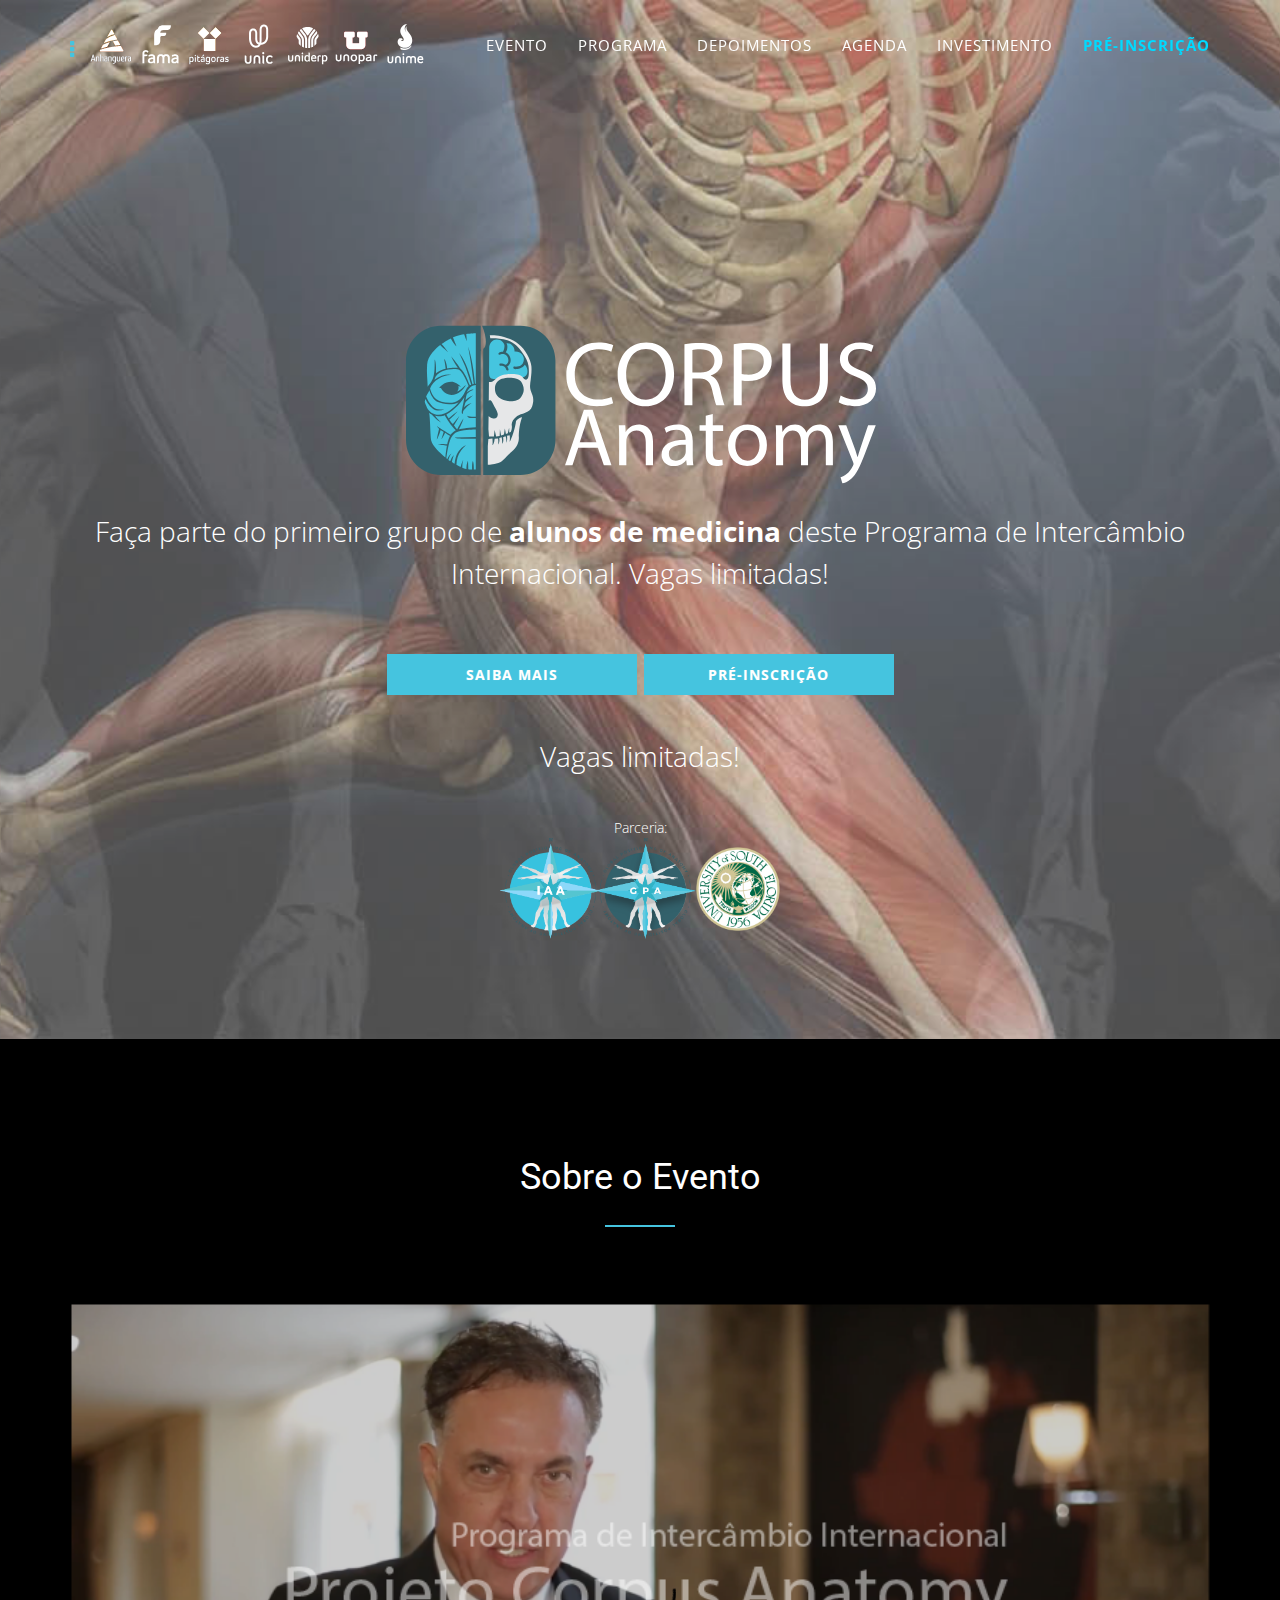
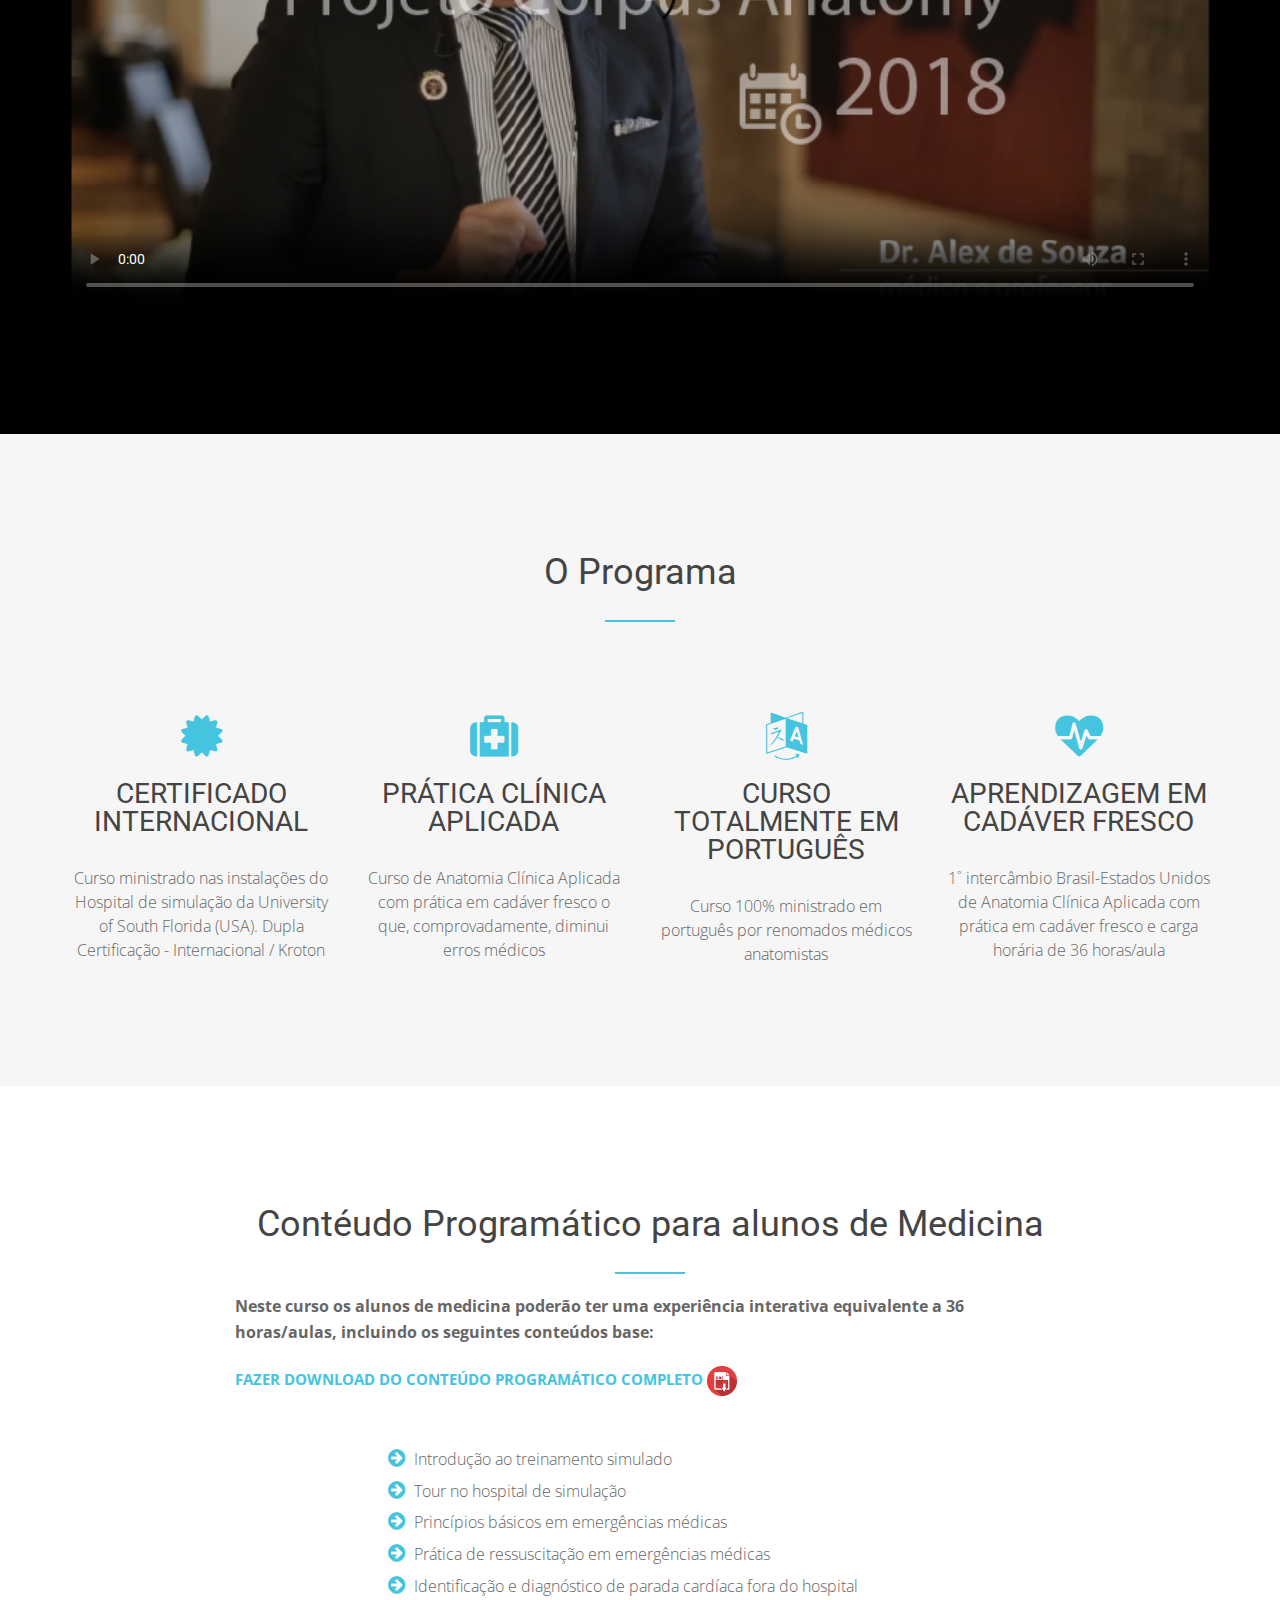
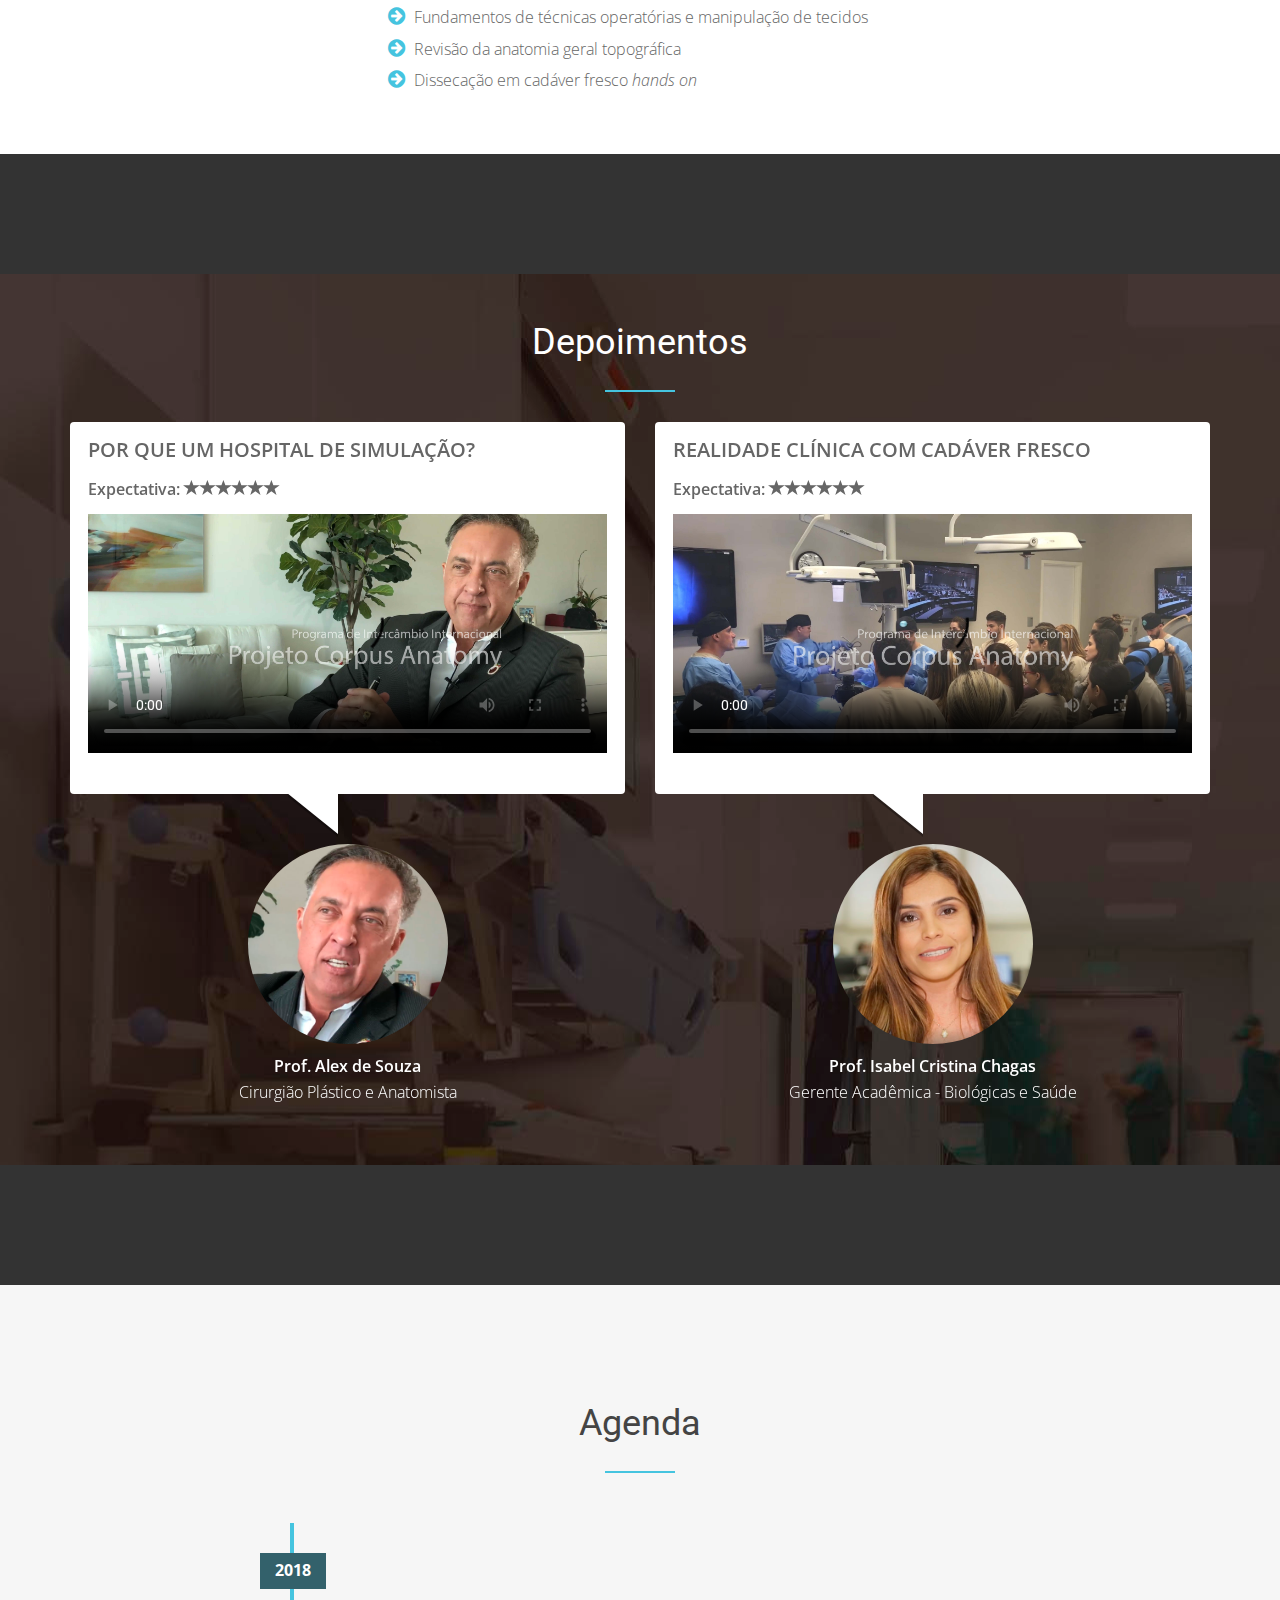
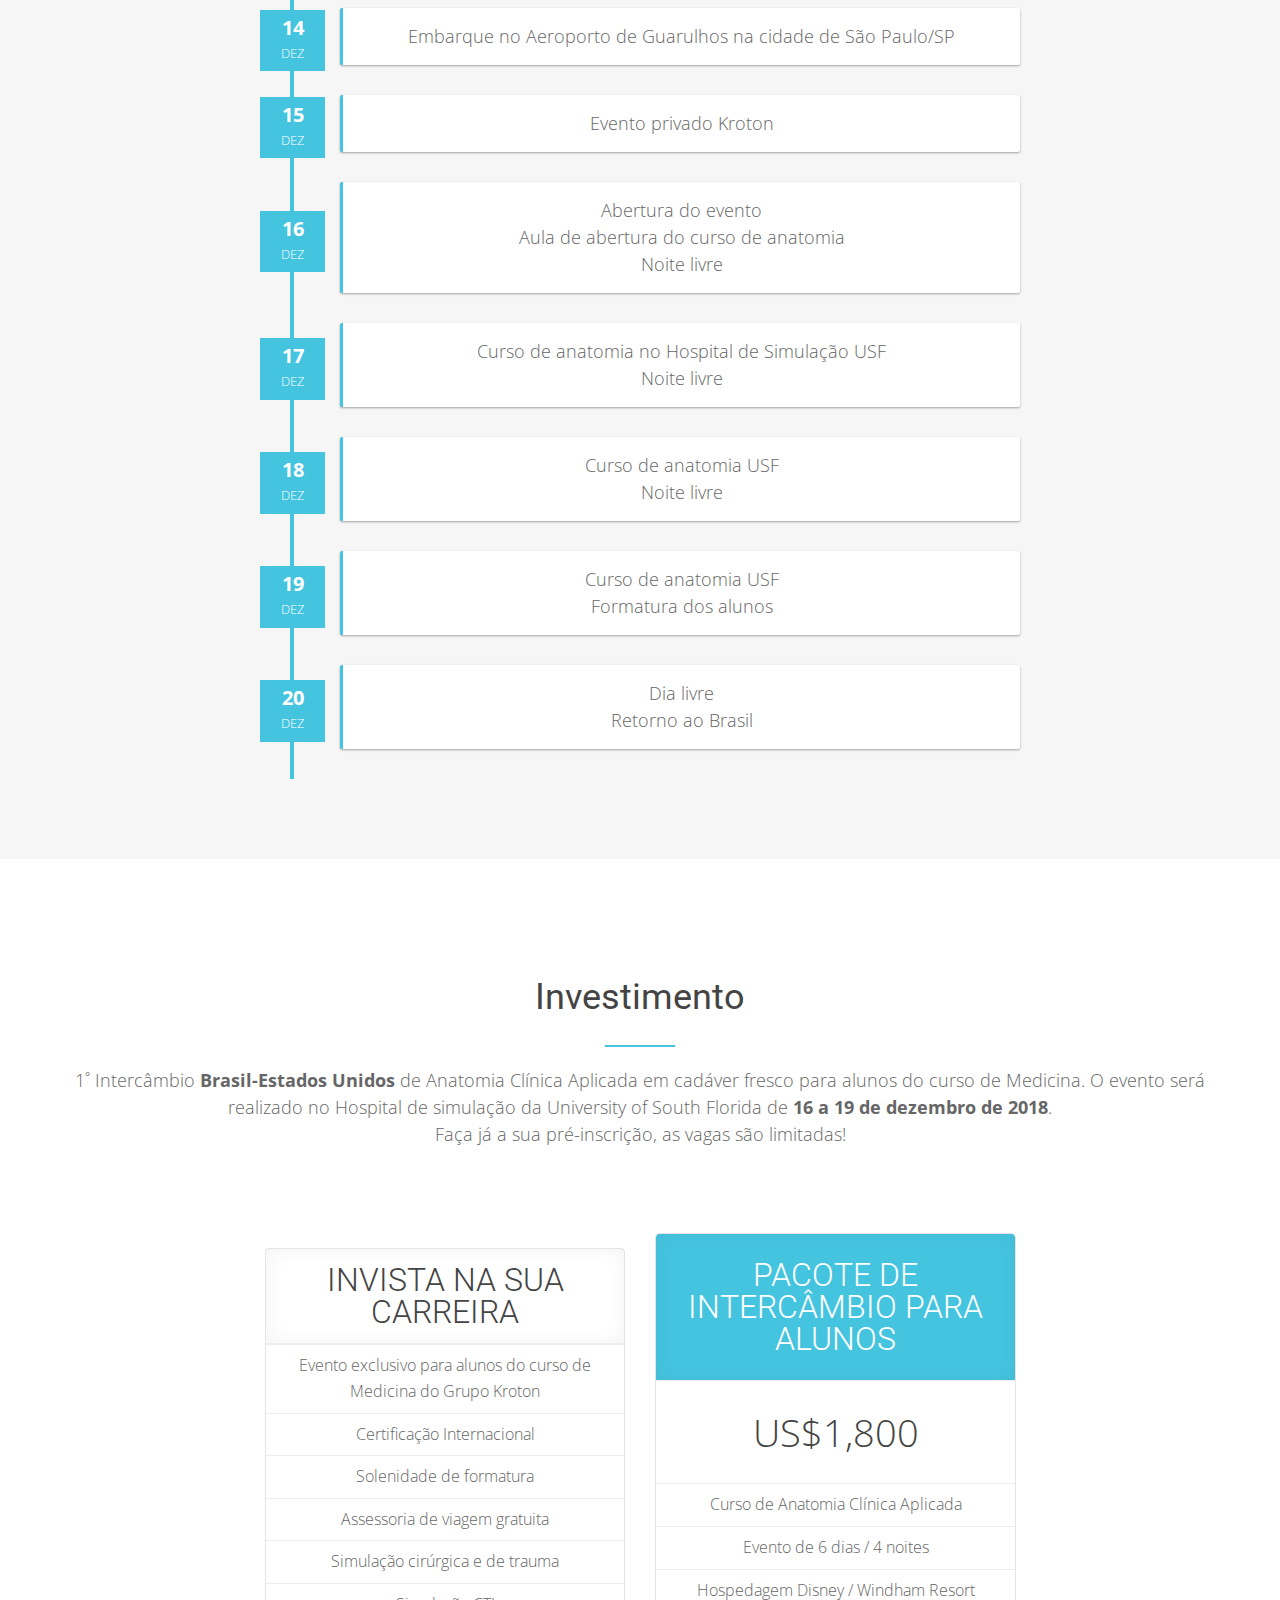
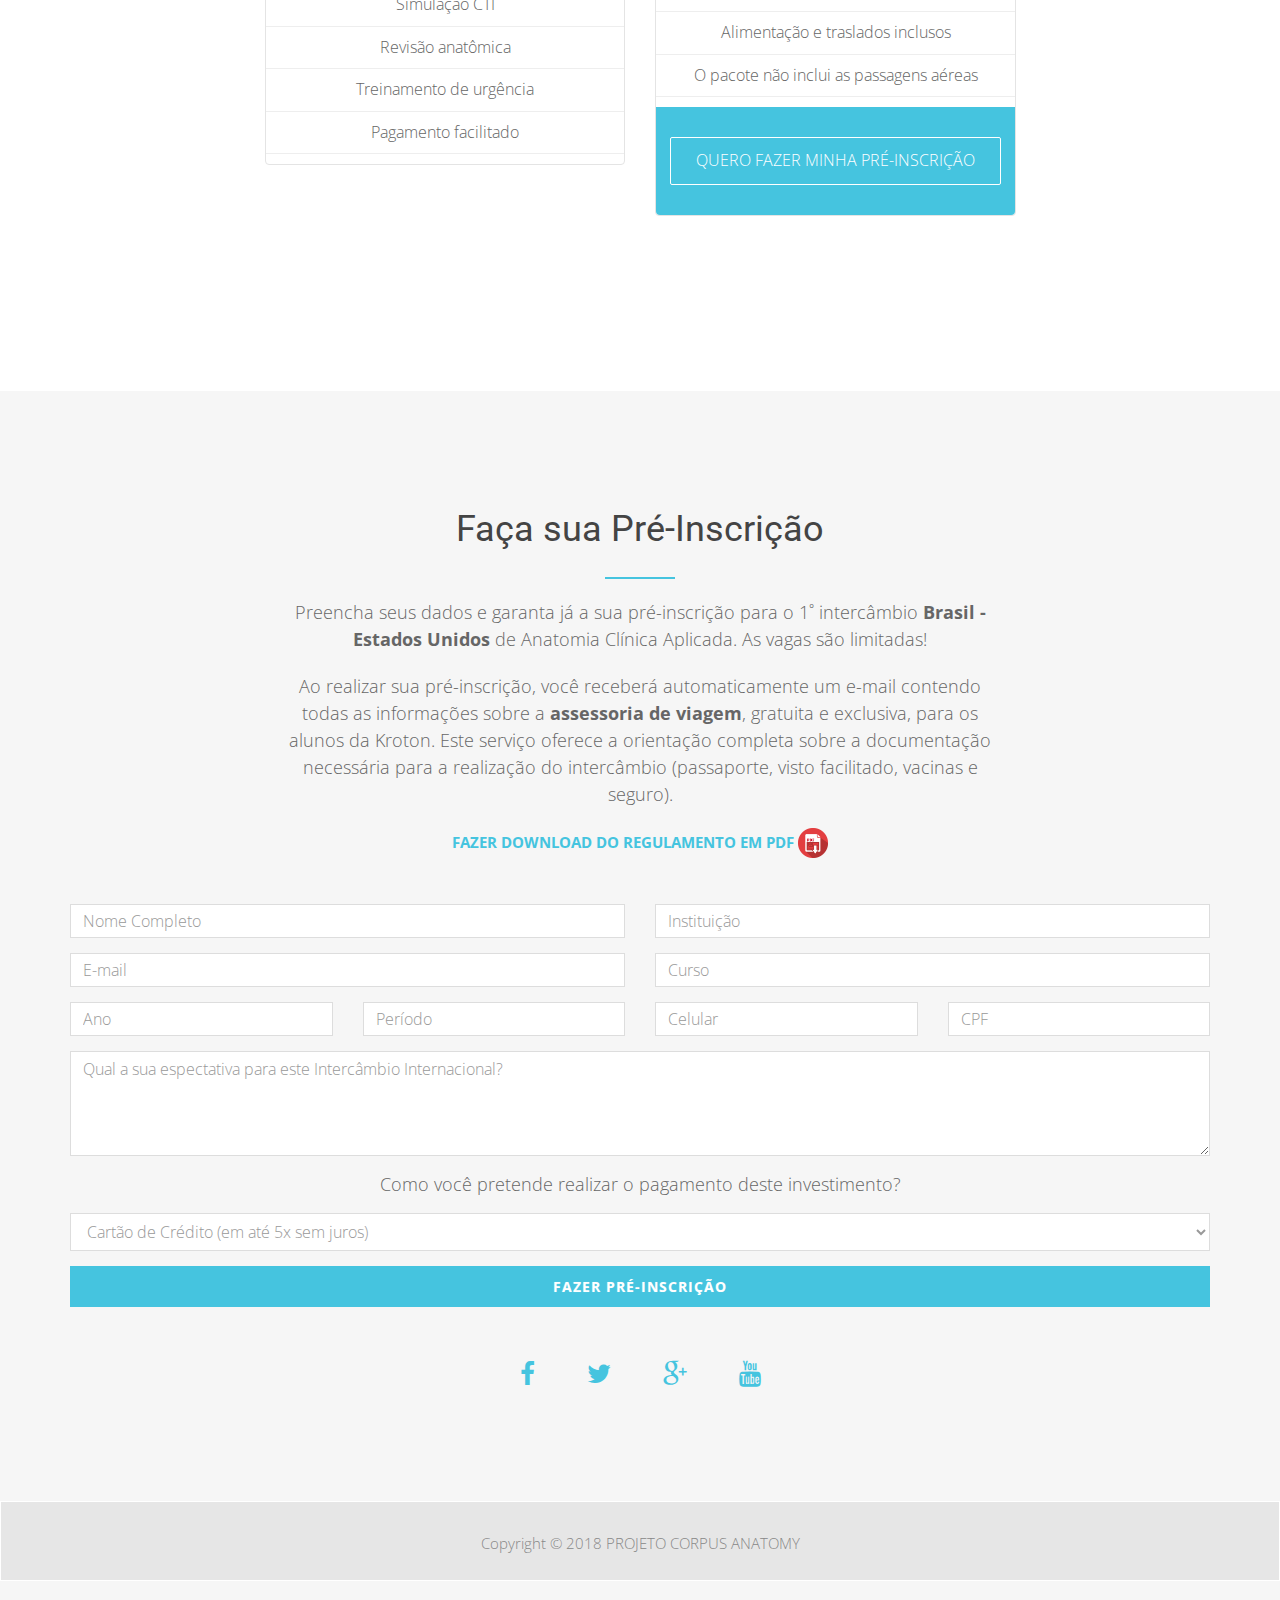
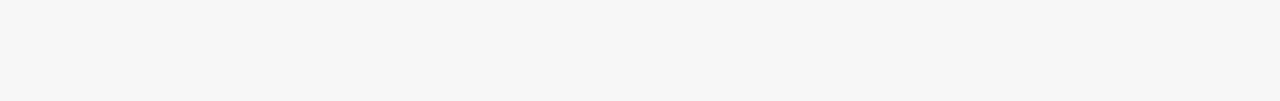
==== commit 5cac7044: "Add files via upload" ====
--- a/index.html
+++ b/index.html
@@ -173,32 +173,31 @@
 <!--CONTEUDO PROGRAMATICO-->
 <div>
 <div class="program"> <div class="text-center">
-	<div class="container">
-  <h2>Contéudo Programático para alunos de Medicina</h2>
-			<hr>
-		</div>
-		<div class="row">
-		   <div class="col-md-8 col-md-offset-2"> 
-            <ul>
-            <div class="text-center">
-            <strong>Neste curso os alunos de medicina poderão ter uma experiência interativa equivalente a 36 horas/aulas, incluindo os seguintes conteúdos base:</strong></p>
-              <a href="docs/projeto-corpus-anatomy-alunos-medicina-conteúdo-programatico.pdf" target="_blank"><span class="upperblue">Fazer download do Conteúdo Programático completo </span><img src="img/pdf-1.png" width="30" height="30" alt="Baixar regulamento"></a>            
-            <p></p>
-            <br>			
-		<div class="col-md-8 col-md-offset-2">
-           <ul>
-              <li><i class="fa fa-arrow-circle-right"></i> Introdução ao treinamento simulado</li>
-              <li><i class="fa fa-arrow-circle-right"></i> Tour no hospital de simulação</li>
-              <li> <i class="fa fa-arrow-circle-right"></i> Princípios básicos em emergências médicas</li>
-              <li><i class="fa fa-arrow-circle-right"></i> Prática de ressuscitação em emergências médicas</li>             
+<div class="container">
+<h2>Contéudo Programático para alunos de Medicina</h2>
+<hr>
+</div>
+<div class="row">
+<div class="col-md-8 col-md-offset-2"> 
+<ul>
+<strong>Neste curso os alunos de medicina poderão ter uma experiência interativa equivalente a 36 horas/aulas, incluindo os seguintes conteúdos base:</strong></p>
+<a href="docs/projeto-corpus-anatomy-alunos-medicina-conteúdo-programatico.pdf" target="_blank"><span class="upperblue">Fazer download do Conteúdo Programático completo </span><img src="img/pdf-1.png" width="30" height="30" alt="Baixar regulamento"></a>            
+<p></p>
+<br>			
+<div class="col-md-8 col-md-offset-2">
+<ul>
+             <li><i class="fa fa-arrow-circle-right"></i> Introdução ao treinamento simulado</li>
+             <li><i class="fa fa-arrow-circle-right"></i> Tour no hospital de simulação</li>
+             <li><i class="fa fa-arrow-circle-right"></i> Princípios básicos em emergências médicas</li>
+             <li><i class="fa fa-arrow-circle-right"></i> Prática de ressuscitação em emergências médicas</li>             
 			 <li><i class="fa fa-arrow-circle-right"></i> Identificação e diagnóstico de parada cardíaca fora do hospital</li>
-			 <li><i class="fa fa-arrow-circle-right"></i> Fundamentos de técnica operatória e manipulação de tecidos</li>
+			 <li><i class="fa fa-arrow-circle-right"></i> Fundamentos de técnicas operatórias e manipulação de tecidos</li>
 		     <li><i class="fa fa-arrow-circle-right"></i> Revisão da anatomia geral topográfica</li>
-			 <li><i class="fa fa-arrow-circle-right"></i>Dissecação em cadáver fresco <em>hands on</em></li></ul>
-        </div>
-      </div>
-      
-</div>
+			 <li><i class="fa fa-arrow-circle-right"></i> Dissecação em cadáver fresco <em>hands on</em></li>
+             </ul>
+              </div>
+            </div> 
+		  </div>
         </div>
       </div>
     </div>
@@ -207,7 +206,7 @@
 <!-- Depoimentos -->
 <div id="depoimentos">
 	<section id="testimonial" class="home-section paddingbot-60 parallax" data-stellar-background-ratio="0.5">
-		<div class="container">
+	   <div class="container">
 		<h2 class="text-center" style="color:#fff;">Depoimentos</h2>
 		<hr>
 			<div class="carousel-reviews broun-block">
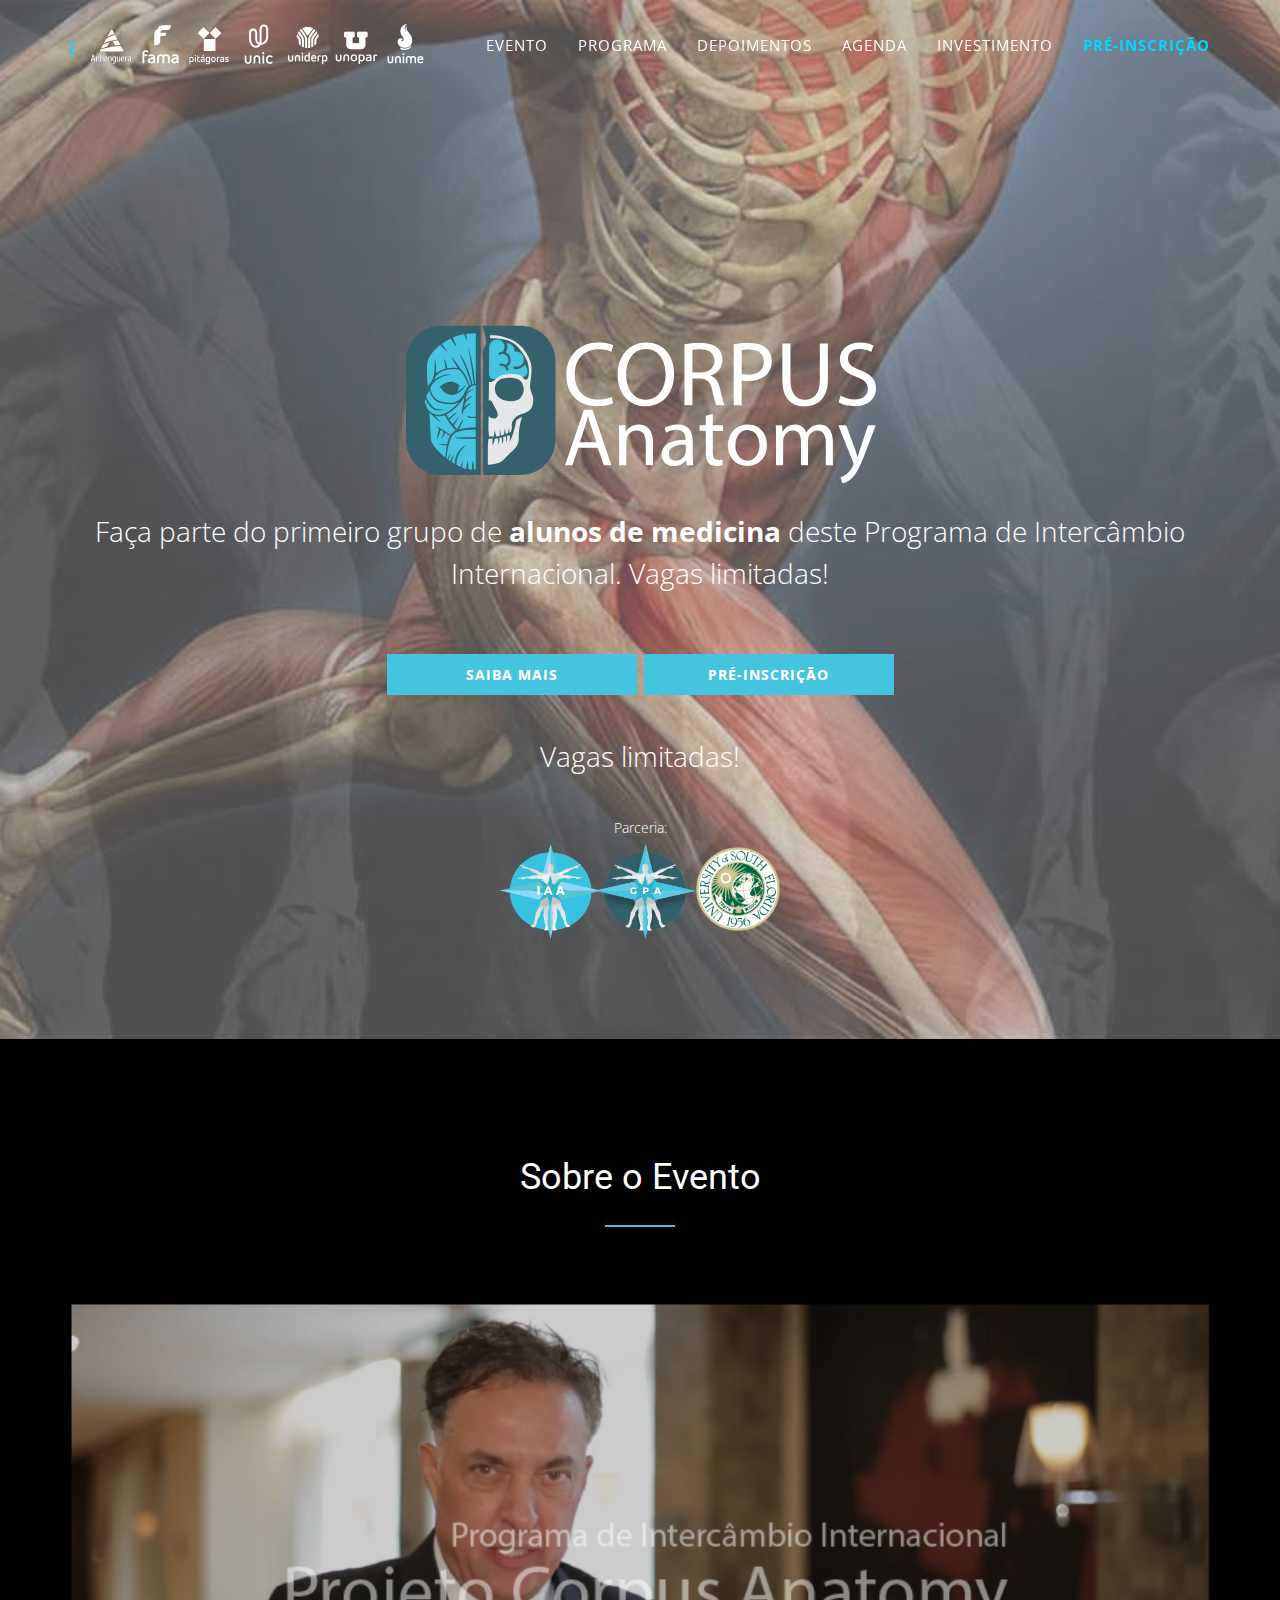
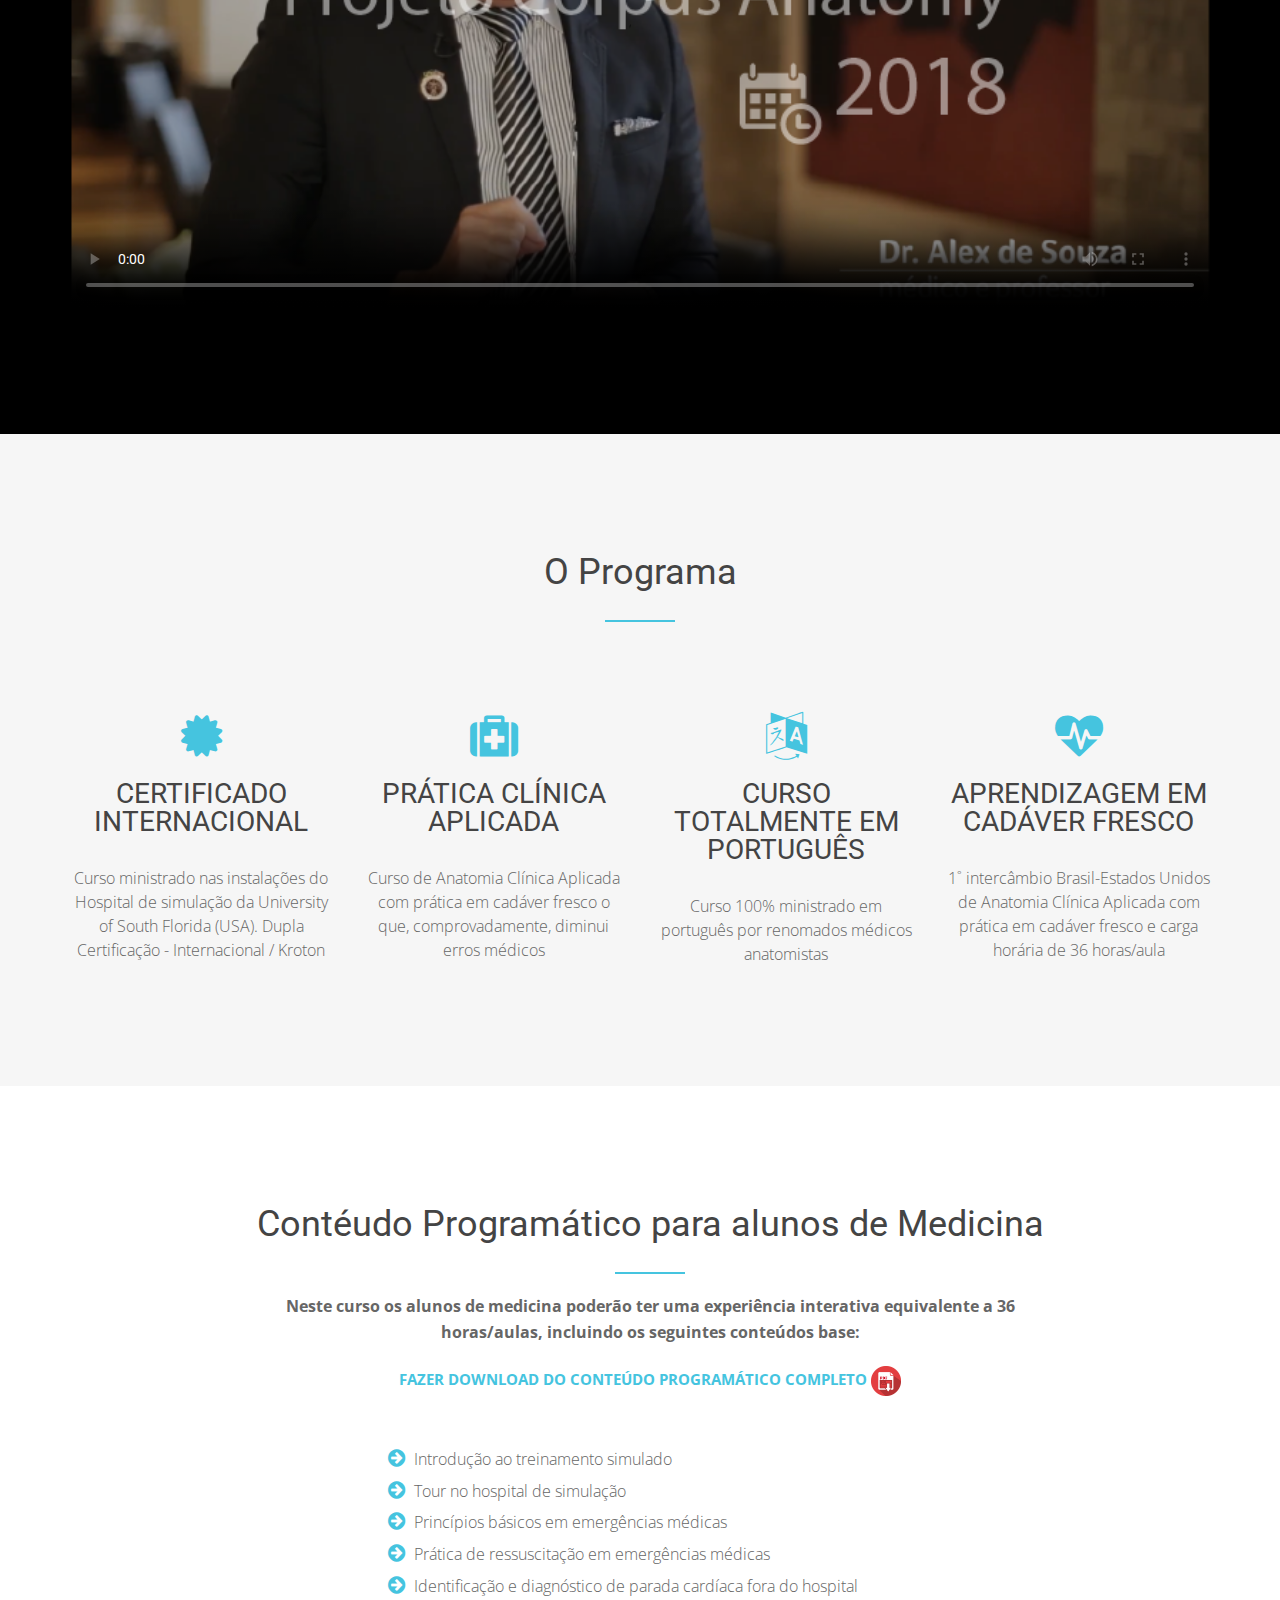
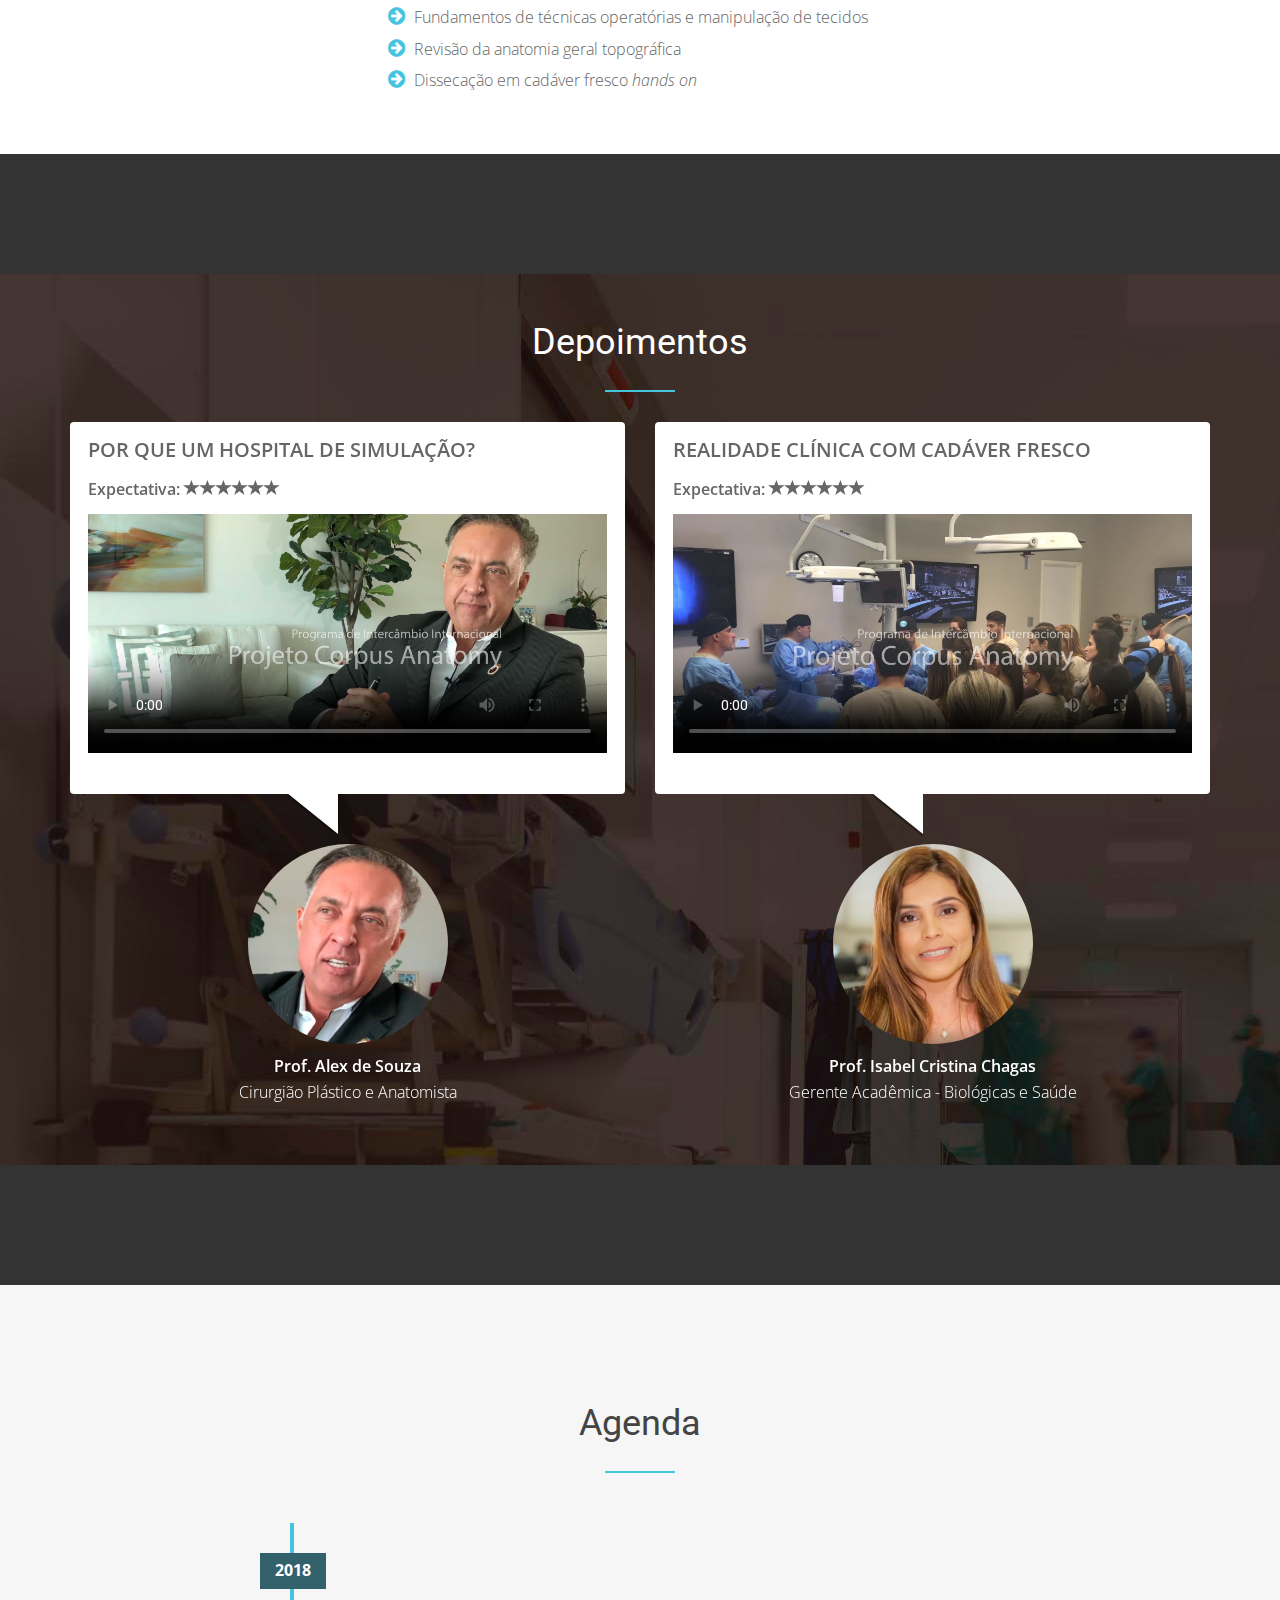
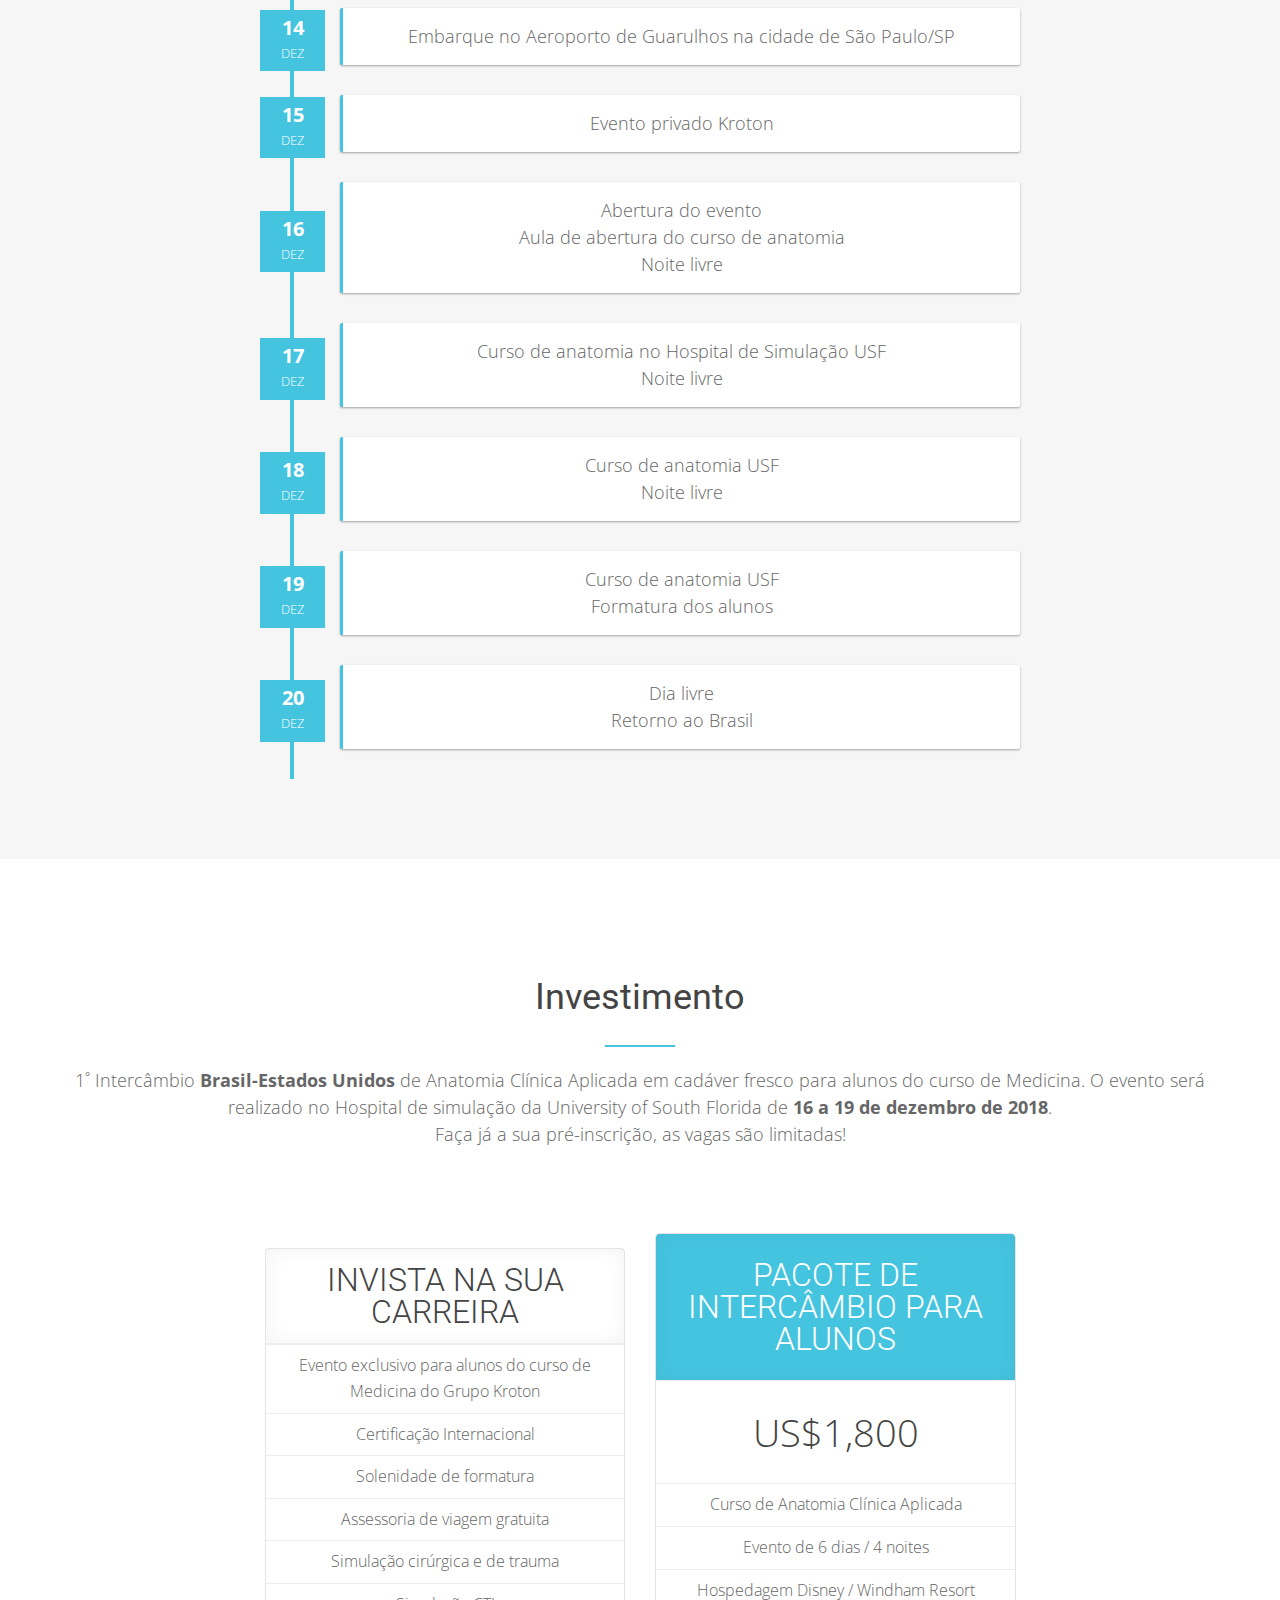
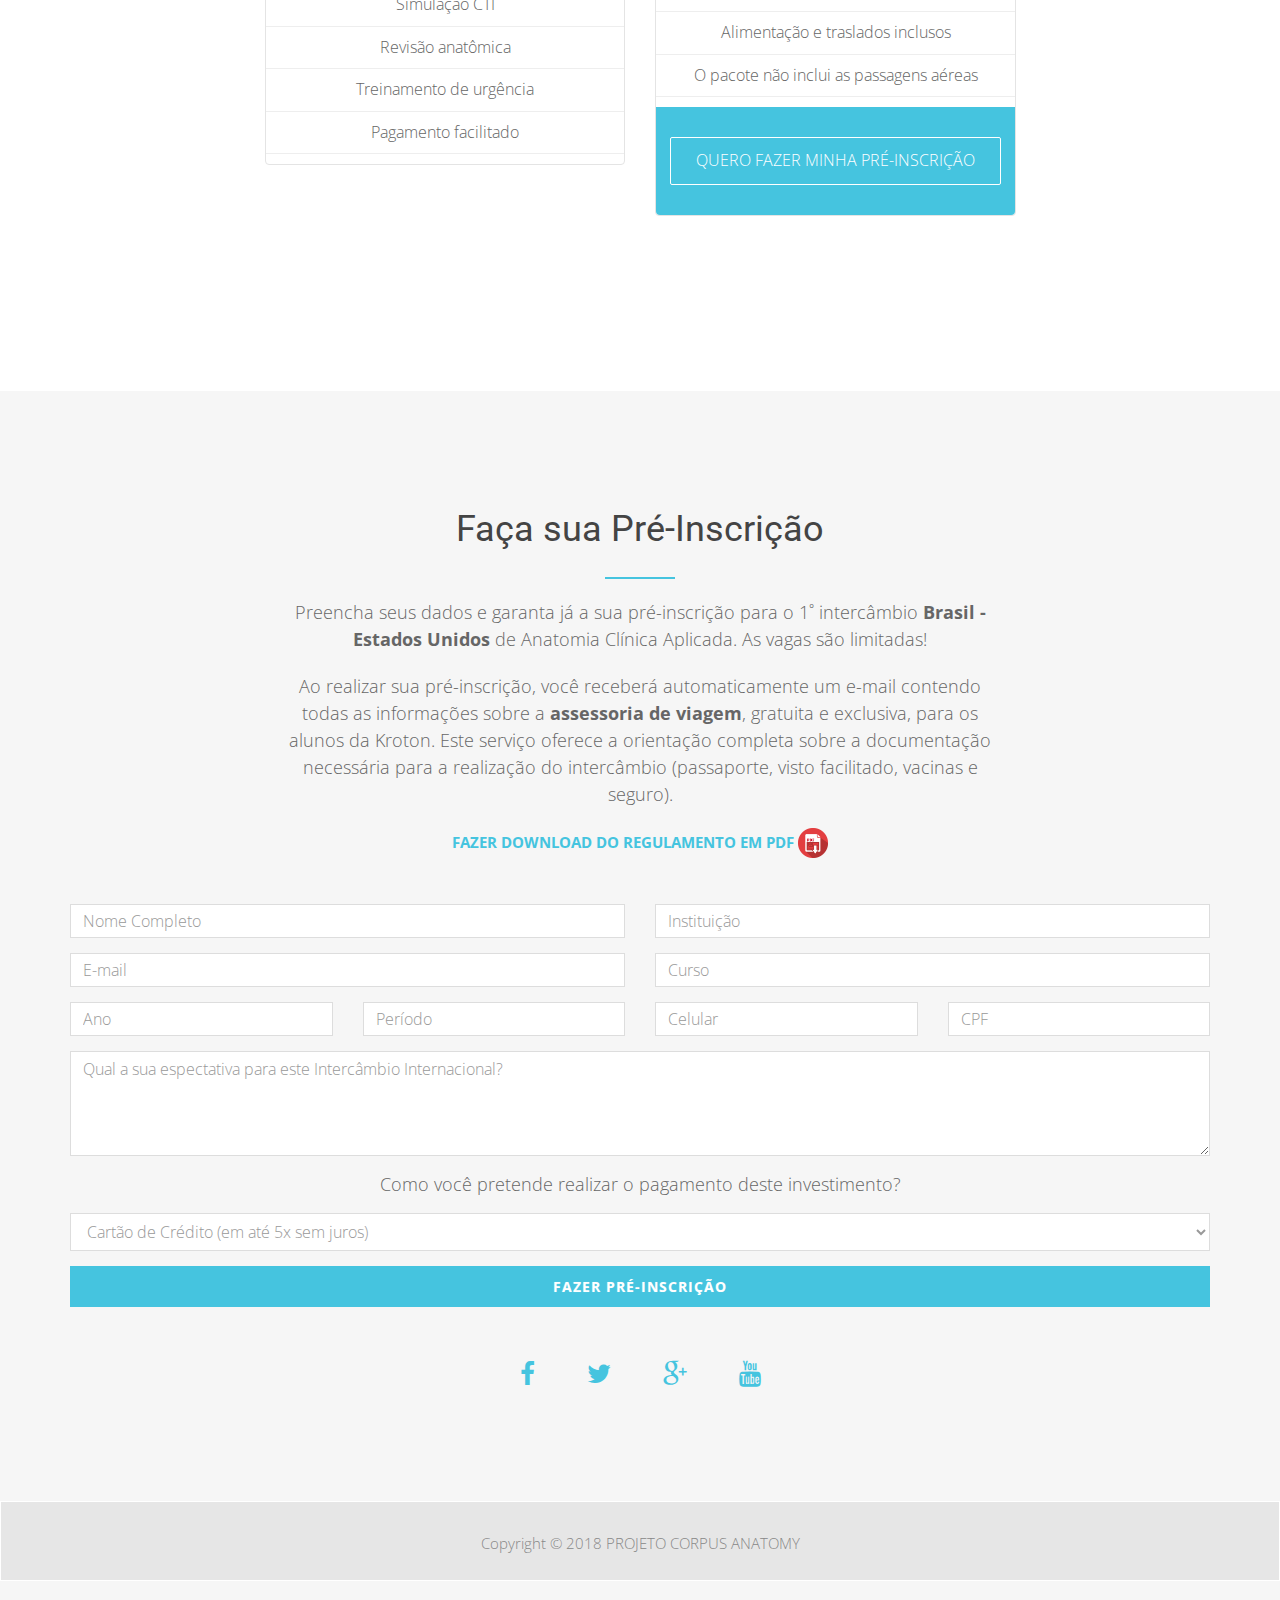
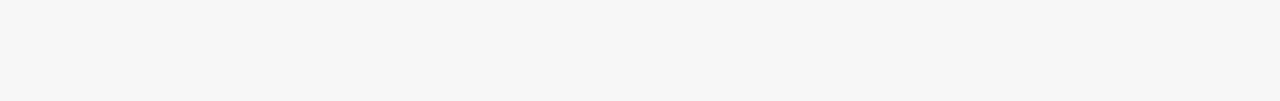
==== commit 90af5ac0: "Add files via upload" ====
--- a/index.html
+++ b/index.html
@@ -180,7 +180,8 @@
 <div class="row">
 <div class="col-md-8 col-md-offset-2"> 
 <ul>
-<strong>Neste curso os alunos de medicina poderão ter uma experiência interativa equivalente a 36 horas/aulas, incluindo os seguintes conteúdos base:</strong></p>
+<div class="text-center">
+<strong>Neste curso os alunos de medicina poderão ter uma experiência interativa equivalente a 36 horas/aulas, incluindo os seguintes conteúdos base:</strong></p><p>
 <a href="docs/projeto-corpus-anatomy-alunos-medicina-conteúdo-programatico.pdf" target="_blank"><span class="upperblue">Fazer download do Conteúdo Programático completo </span><img src="img/pdf-1.png" width="30" height="30" alt="Baixar regulamento"></a>            
 <p></p>
 <br>			
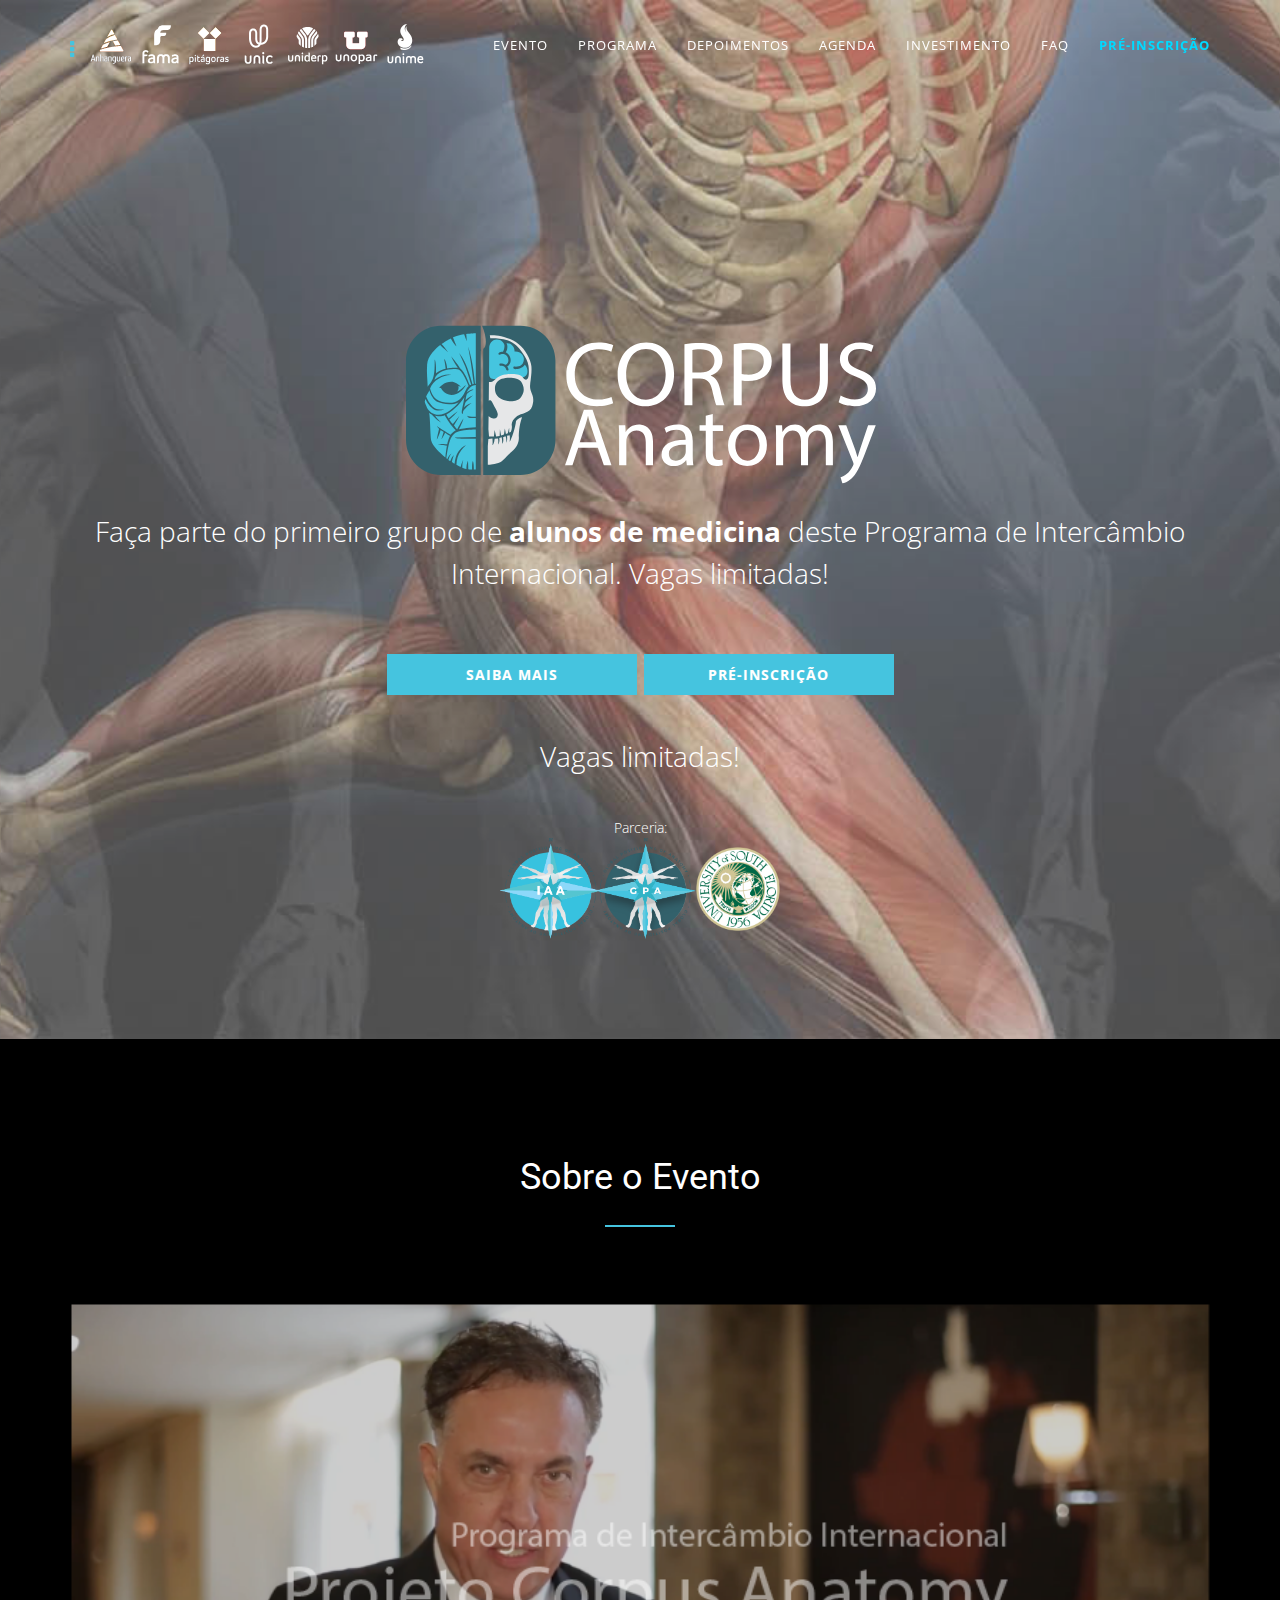
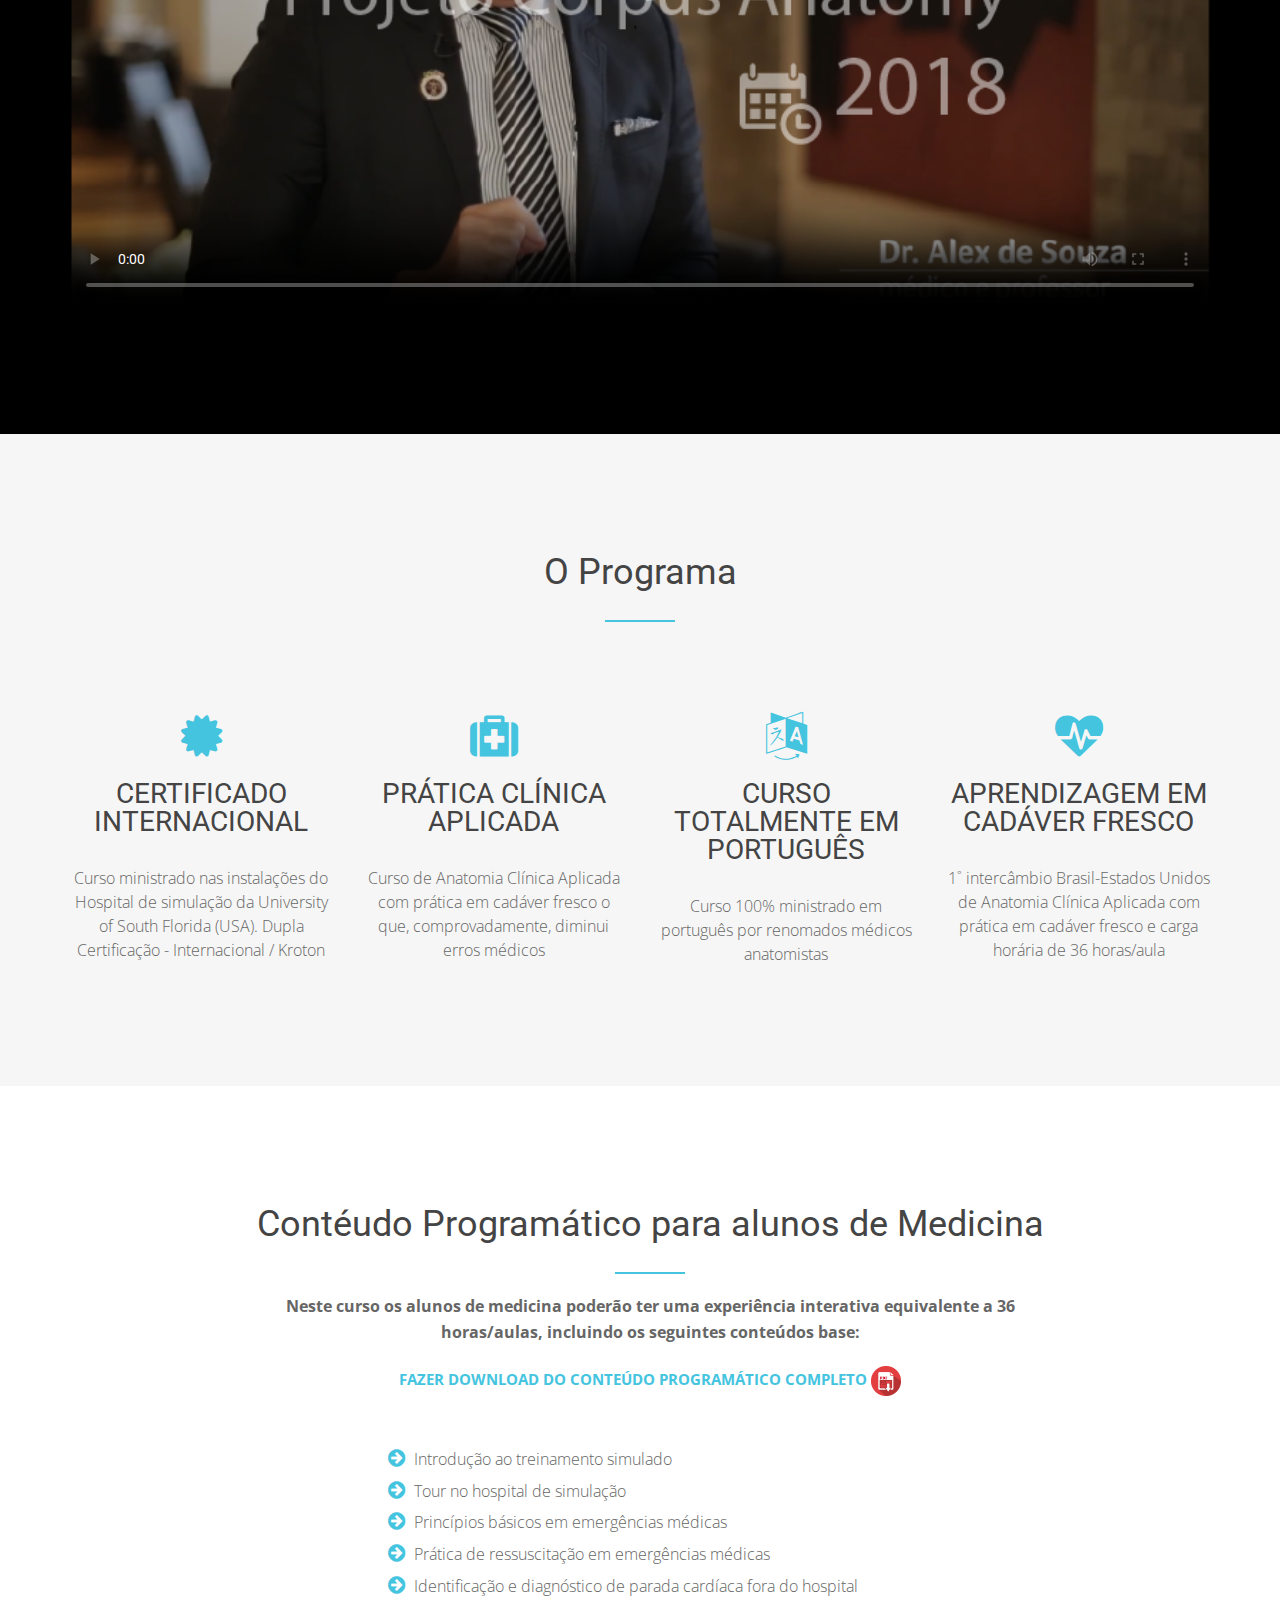
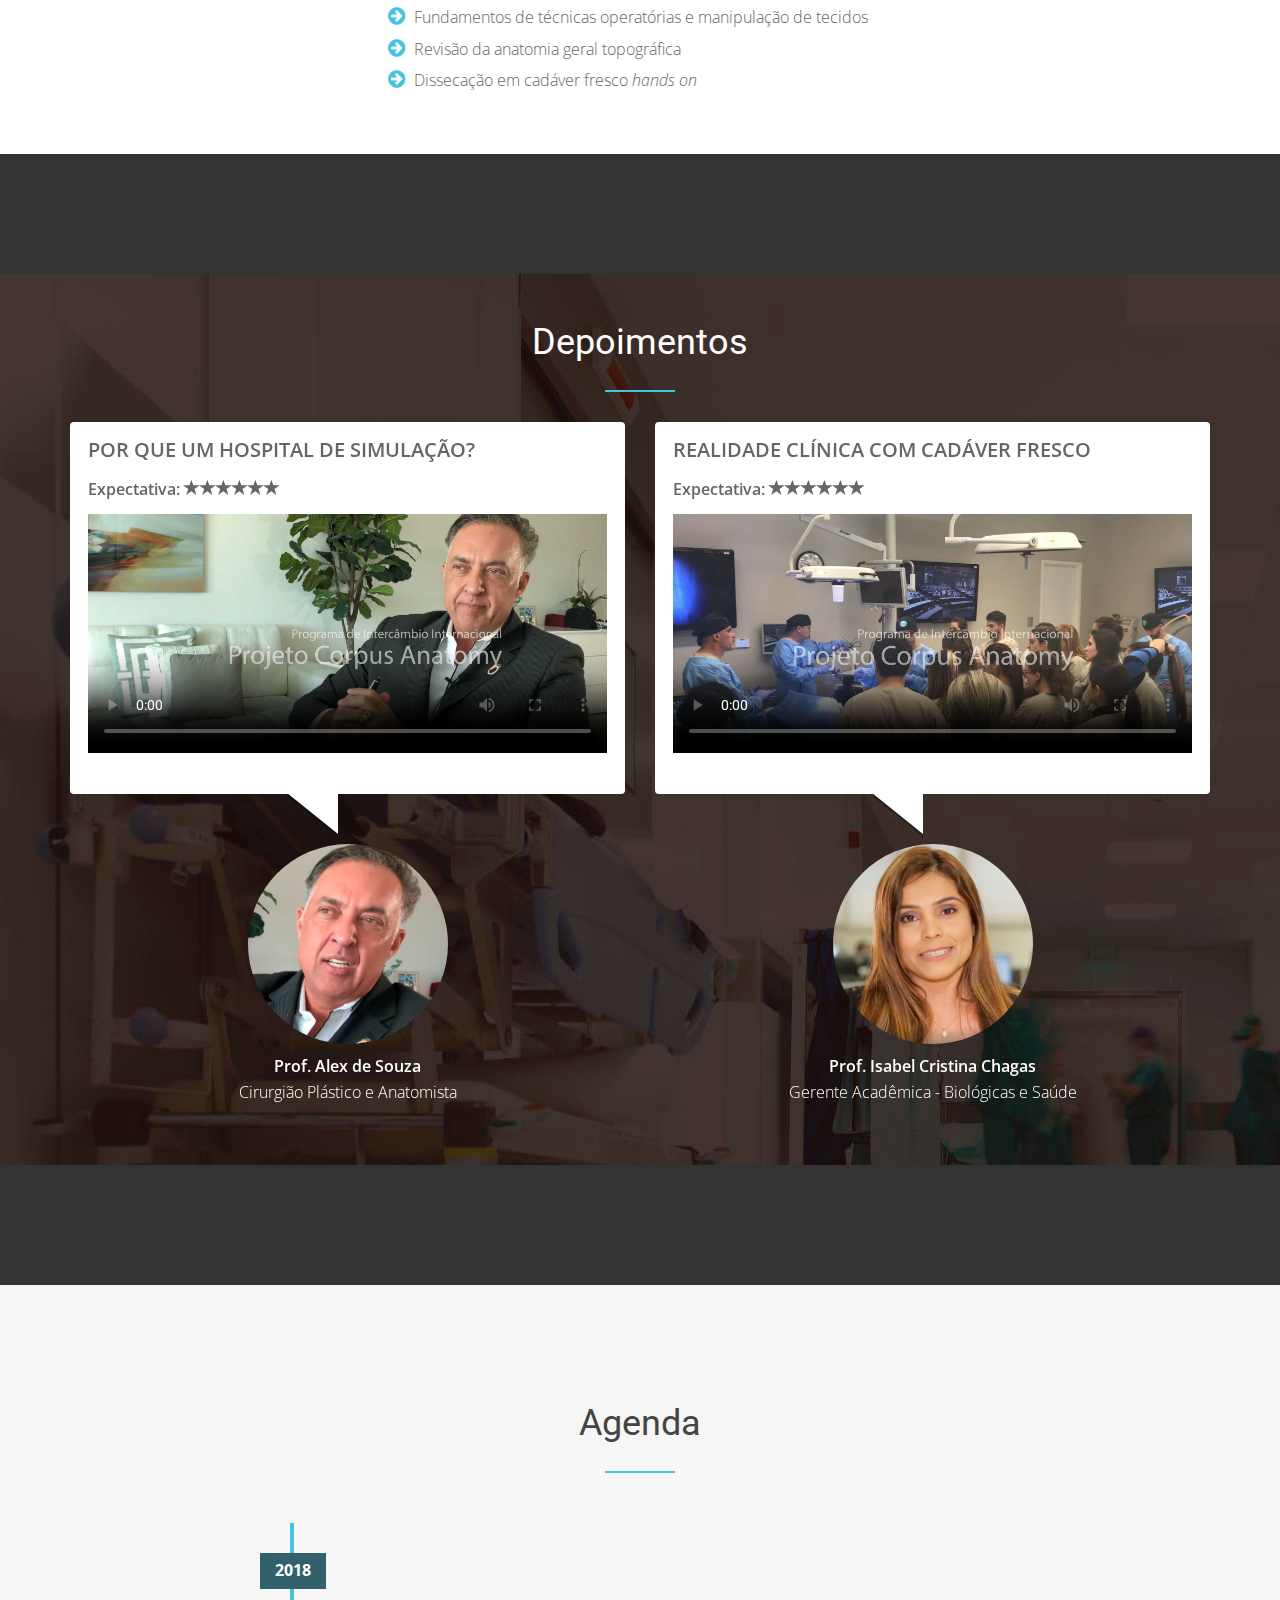
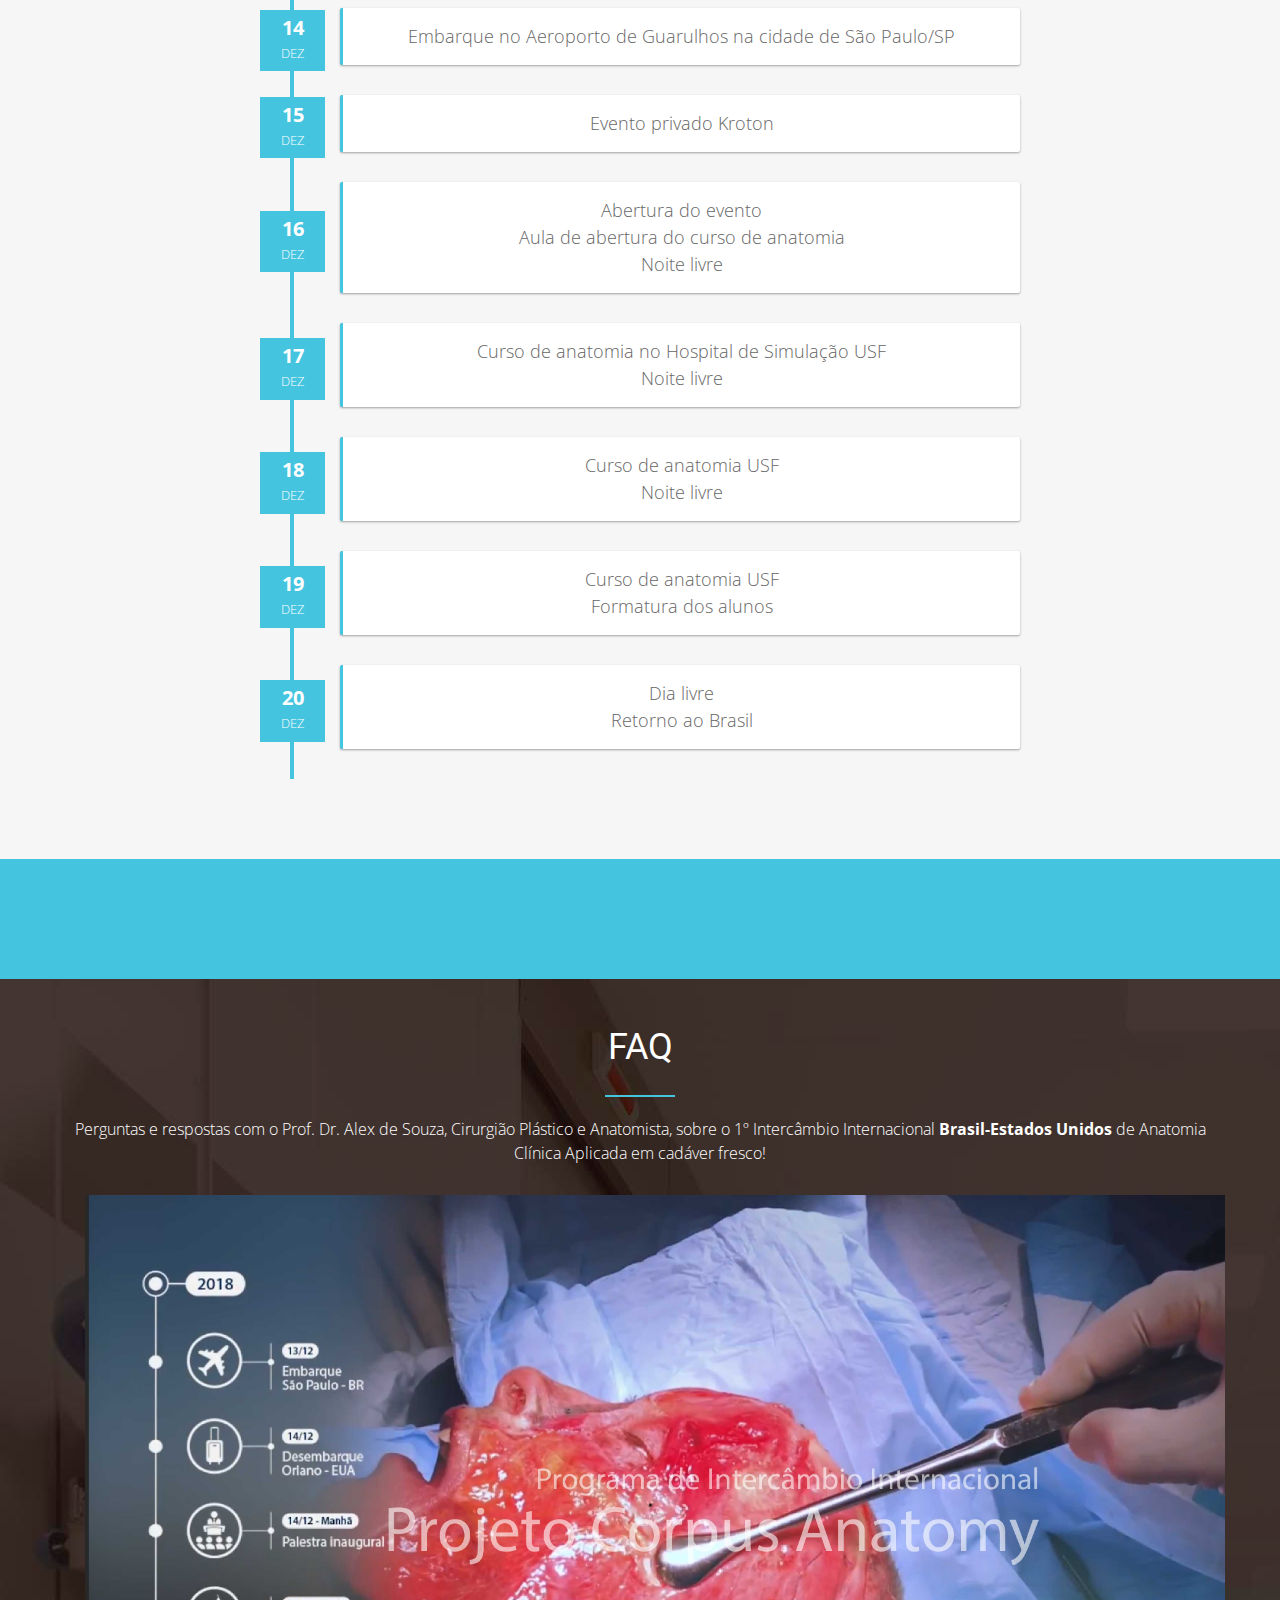
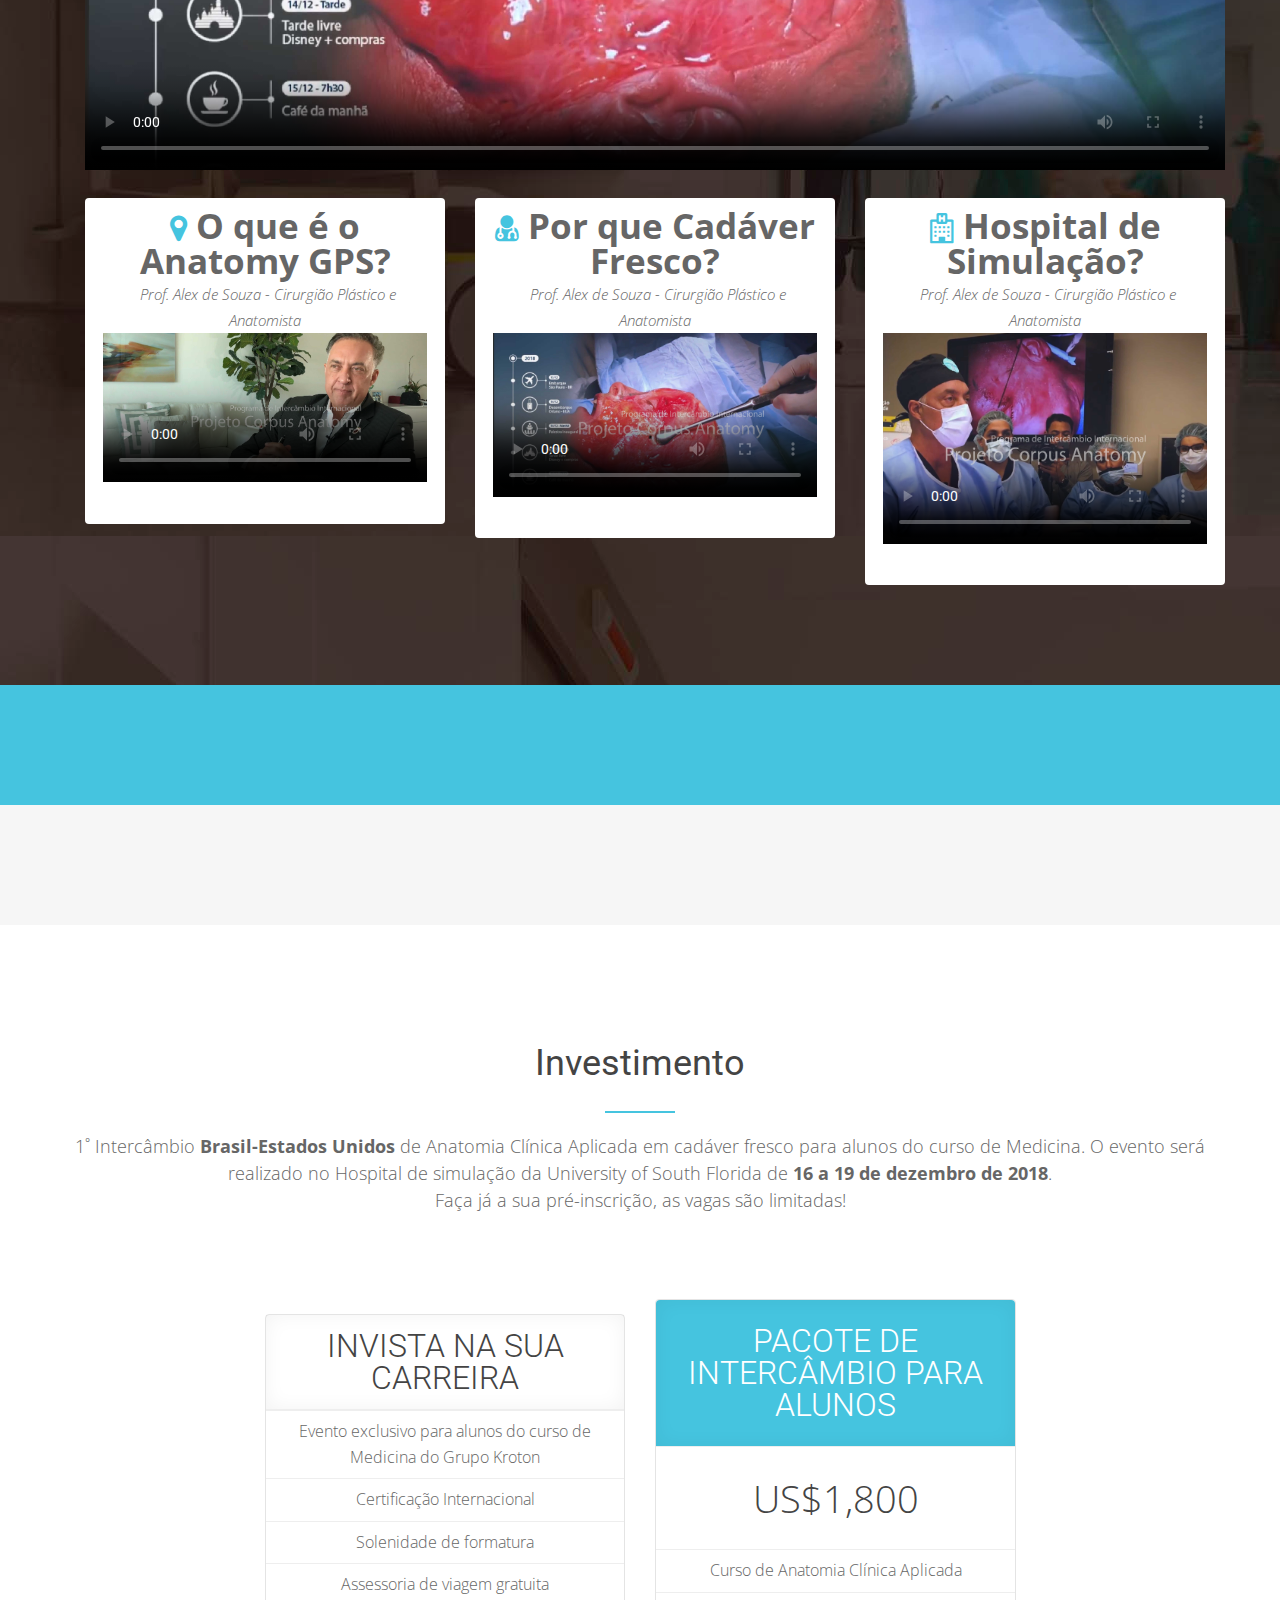
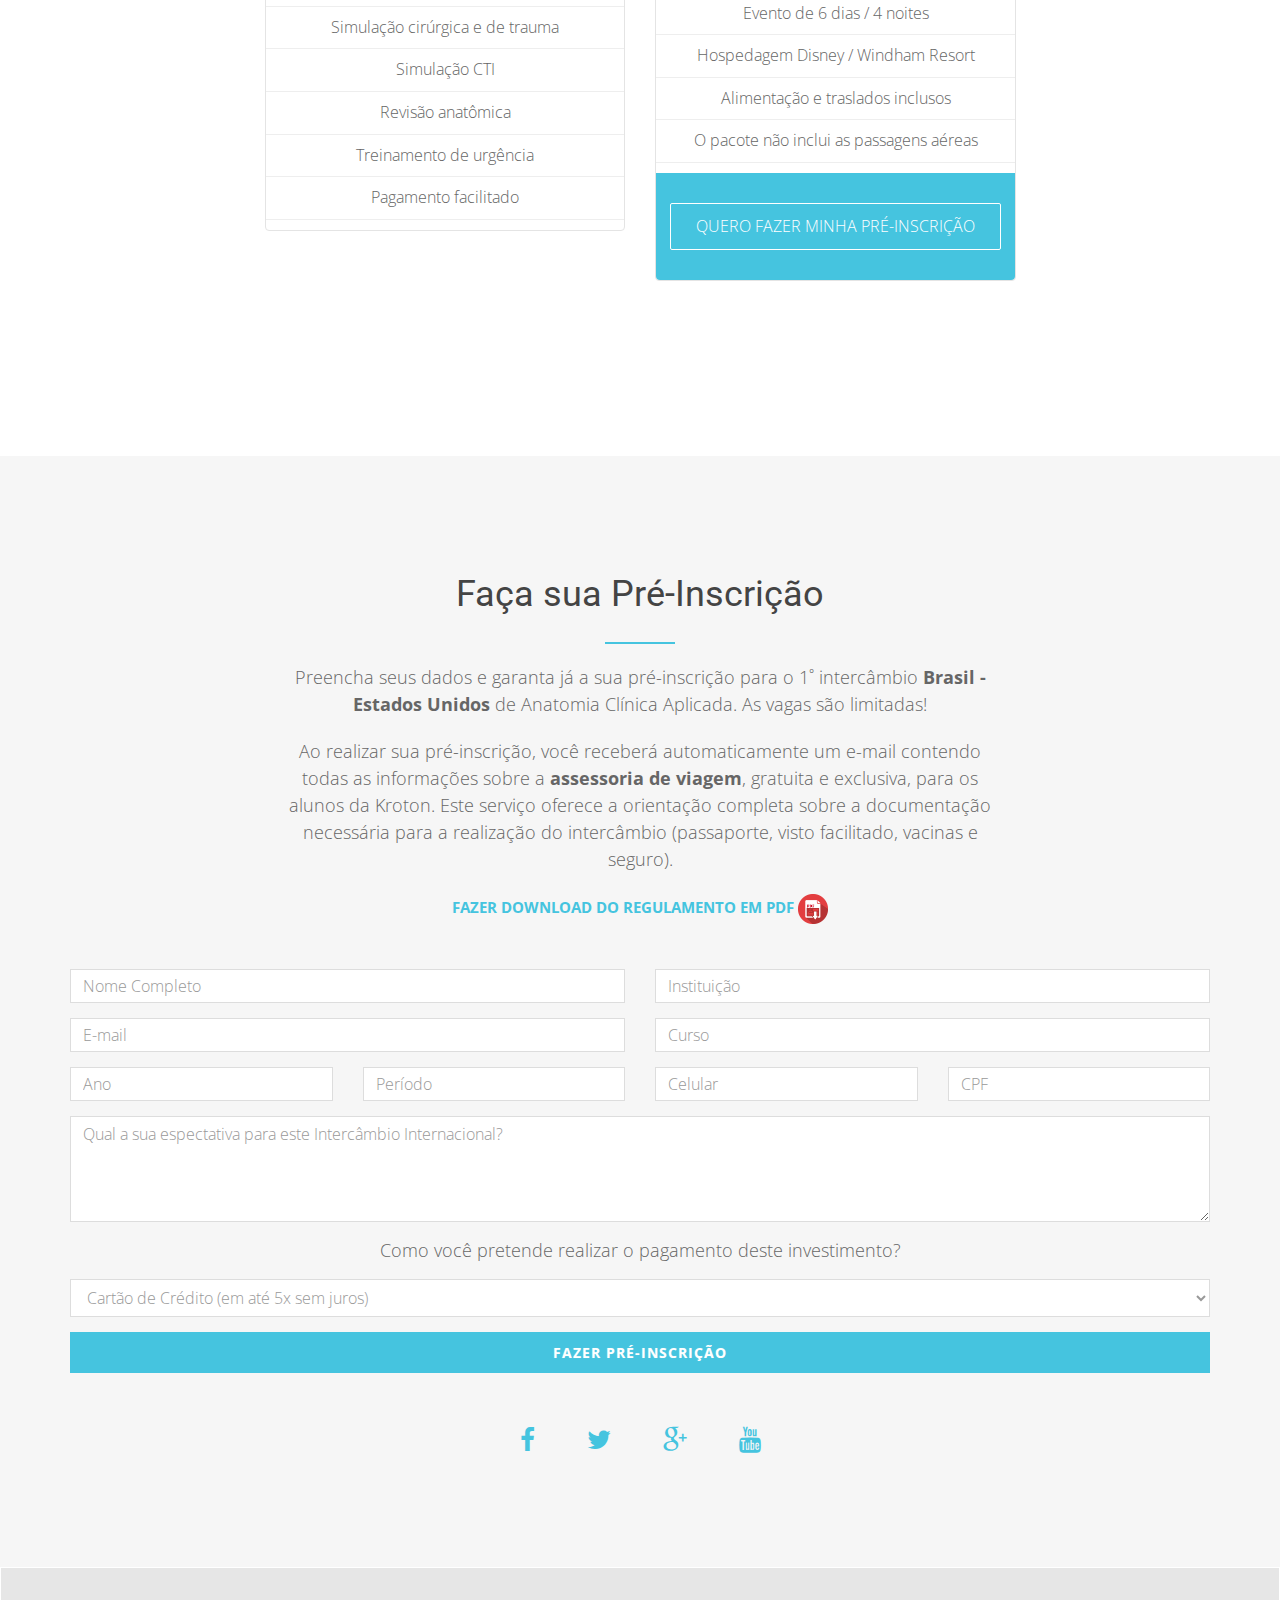
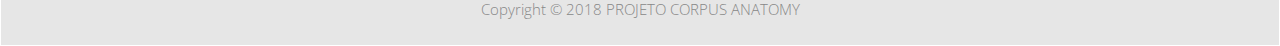
==== commit 2861bf1f: "Add files via upload" ====
--- a/index.html
+++ b/index.html
@@ -95,6 +95,7 @@
 					<li><a href="#depoimentos" class="page-scroll">Depoimentos</a></li>
                     <li><a href="#timeline" class="page-scroll">Agenda</a></li>
                     <li><a href="#pricing" class="page-scroll">Investimento</a></li>
+                    <li><a href="#faq" class="page-scroll">FAQ</a></li>
 					<li><a href="#contact" class="page-scroll" style="color:#00daff"><strong>Pré-Inscrição</strong></a></li>
 				</ul>
 			</div> 
@@ -251,7 +252,8 @@
 										<span>Gerente Acadêmica - Biológicas e </span>
 										Saúde</div>
 									</div>
-								
+                                    
+                              							
 						</div>
 					</div>
 				</div>
@@ -362,6 +364,83 @@
            </div>
           </div>
          </div>
+<!--FAQ-->
+
+<div id="faq">
+	<section id="testimonial" class="home-section paddingbot-60 parallax" data-stellar-background-ratio="0.5">
+		<div class="container">
+		<h2 class="text-center" style="color:#fff;">FAQ</h2>
+		<hr>
+		<p>Perguntas e respostas com o Prof. Dr. Alex de Souza, Cirurgião Plástico e Anatomista, sobre o 1º Intercâmbio Internacional <strong>Brasil-Estados Unidos</strong> de Anatomia Clínica Aplicada em cadáver fresco!</p>
+
+<div class="carousel-reviews broun-block">
+<div class="container">
+<div class="row">
+<div id="carousel-reviews" class="carousel slide" data-ride="carousel">
+<div class="carousel-inner">
+<div class="item active">
+<div class="col-md-12 col-sm-12">
+
+  <video width="100%" height="100%" poster="img/capavideos/1.jpg" controls>
+    <source src="http://pvbps-sambavideos.akamaized.net/account/182/75/2018-08-07/video/00f76830ddf1ee5f3fd050aab03224f0/00f76830ddf1ee5f3fd050aab03224f0_1080p.mp4" type="video/mp4">
+    <source src="movie.ogg" type="video/ogg">
+    Your browser does not support the video tag. </video>
+</p>
+</p>
+</div>
+</div>
+
+<div class="col-md-4 col-sm-6">
+<div class="block-text">
+<i class="fa fa-map-marker"></i> <h7>O que é o Anatomy GPS?</h7><br>
+<h8><em>Prof. Alex de Souza - Cirurgião Plástico e Anatomista</em></h8>
+<p>
+  <video width="100%" height="100%" poster="img/capa-video-pergunta1.jpg" controls>
+    <source src="http://pvbps-sambavideos.akamaized.net/account/182/75/2018-08-07/video/58385d41cdae071adef6ec8b90182c22/58385d41cdae071adef6ec8b90182c22_1080p.mp4" type="video/mp4">
+    <source src="movie.ogg" type="video/ogg">
+    Your browser does not support the video tag. </video>
+</p>
+</p>
+</div>
+</div>
+<div class="col-md-4 col-sm-6">
+<div class="block-text">
+<i class="fa fa-user-md"></i> <h7>Por que Cadáver Fresco?</h7><br>
+<h8><em>Prof. Alex de Souza - Cirurgião Plástico e Anatomista</em></h8>
+<p>
+  <video width="100%" height="100%" poster="img/capavideos/1.jpg" controls>
+    <source src="http://pvbps-sambavideos.akamaized.net/account/182/75/2018-08-07/video/9322281d969e6838d878eddd69c6257a/9322281d969e6838d878eddd69c6257a_1080p.mp4" type="video/mp4">
+    <source src="movie.ogg" type="video/ogg">
+    Your browser does not support the video tag. </video>
+</p>
+</p>
+</div>
+</div>
+<div class="col-md-4 col-sm-6">
+<div class="block-text">
+<i class="fa fa-hospital-o"></i> <h7>Hospital de Simulação?</h7><br>
+<h8><em>Prof. Alex de Souza - Cirurgião Plástico e Anatomista</em></h8>
+<p>
+  <video width="100%" height="100%" poster="img/capavideos/2.jpg" controls>
+    <source src="http://pvbps-sambavideos.akamaized.net/account/182/75/2018-08-07/video/b6d3a8f5a35dd41f5bb93cb0c5f57060/b6d3a8f5a35dd41f5bb93cb0c5f57060_1080p.mp4" type="video/mp4">
+    <source src="movie.ogg" type="video/ogg">
+    Your browser does not support the video tag. </video>
+</p>
+</p>
+</div>
+</div>
+</div>
+</div>
+</div>
+</div>
+</div>
+</div>
+</div>
+</div>
+</section>
+<!-- /FAQ -->
+
+
 
 <!-- Pricing Section -->
 <div id="pricing" class="text-center">
--- a/css/style.css
+++ b/css/style.css
@@ -93,7 +93,7 @@
 	text-transform: uppercase;
 	color: #FFFFFF;
 	font-weight: 400;
-	font-size: 15px;
+	font-size: 13px;
 	letter-spacing: 1px;
 	background: none !important;
 }
@@ -431,6 +431,33 @@
 #depoimentos {
 	padding: 120px 0;
 	background: #333333;
+}
+
+
+/* FAQ */
+#faq {
+	padding: 120px 0;
+	background: #45C4DF;
+	color:#FFF;
+}
+h7 {
+	font-size: 35px;
+	font-weight: 700;
+	margin-top:40px;
+	padding-left:5px;
+	color: #666666;
+}
+h8 {
+	font-size: 15px;
+	font-weight: 200;
+	color: #666666;
+	padding-left:5px;
+}
+
+#testimonial .fa {
+	font-size: 30px;
+	color: #45C4DF;
+	padding-bottom:5px;
 }
 
 /*TIMELINE*/	
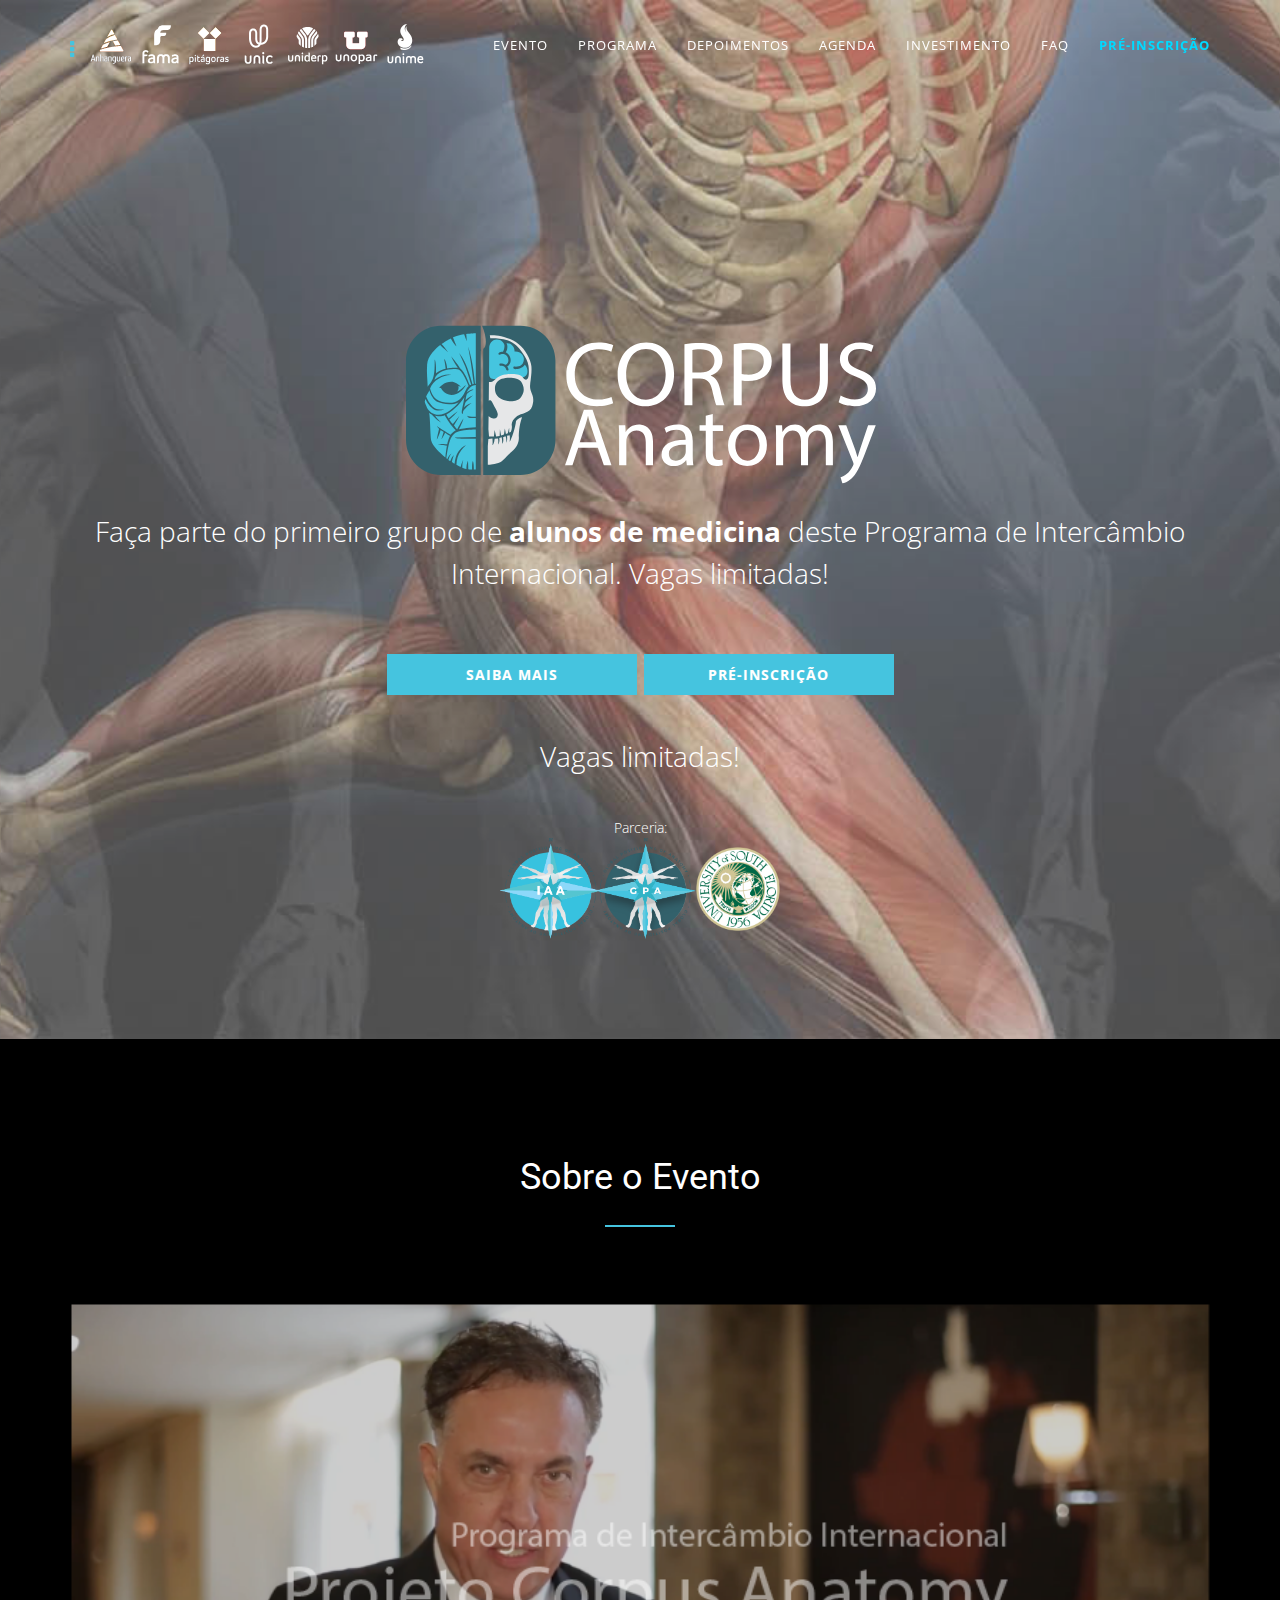
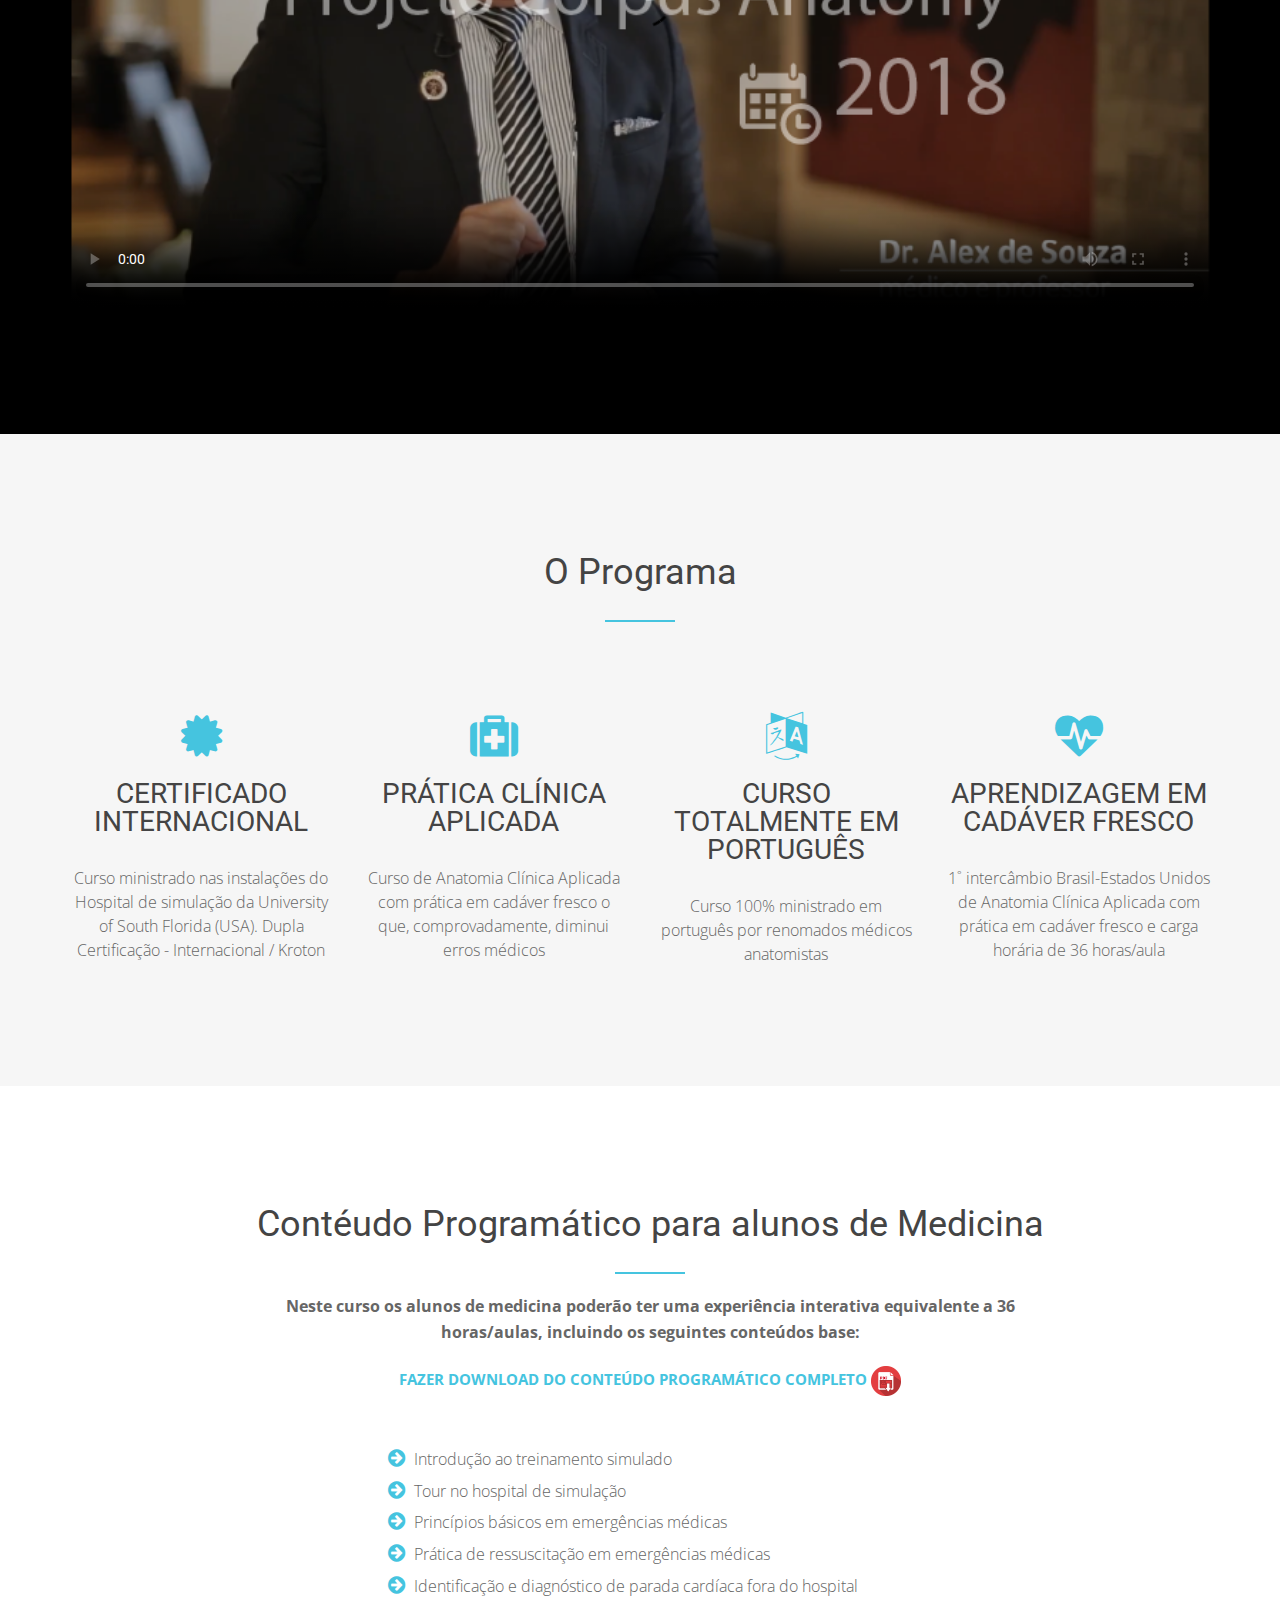
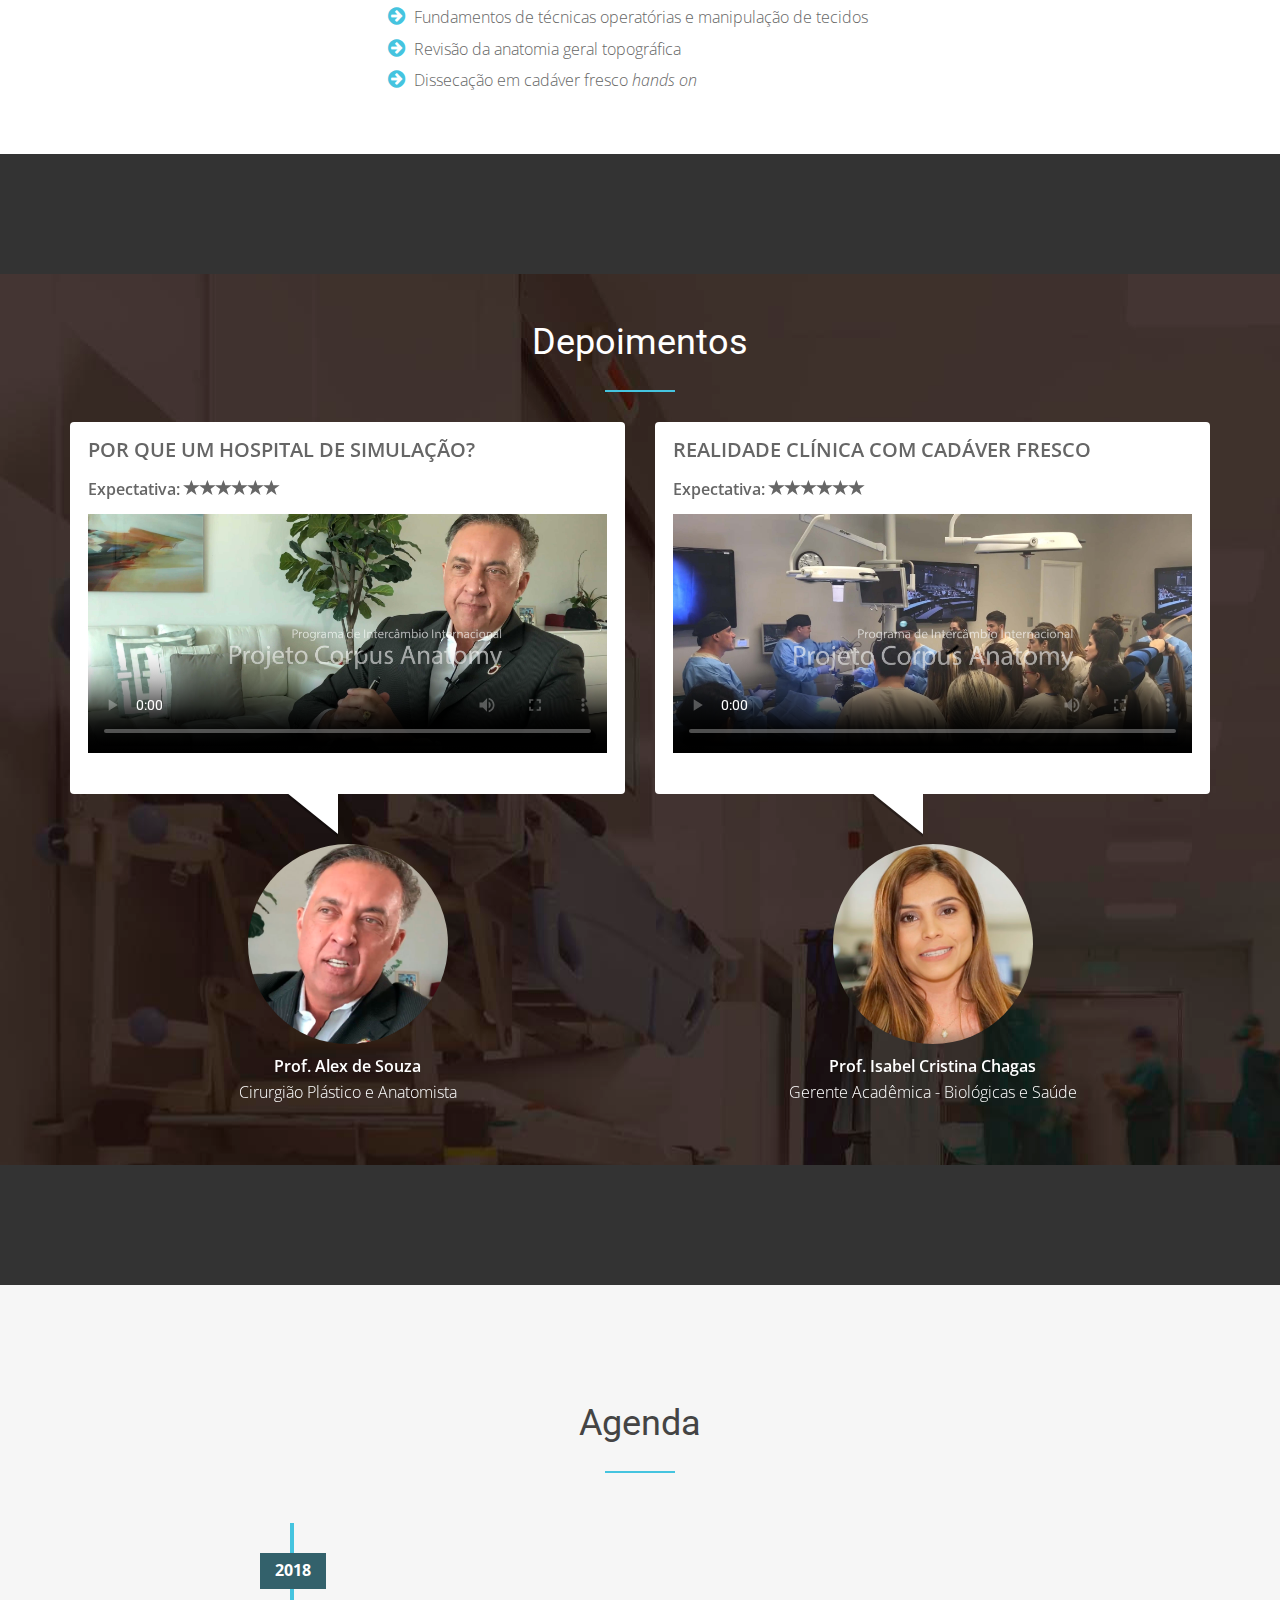
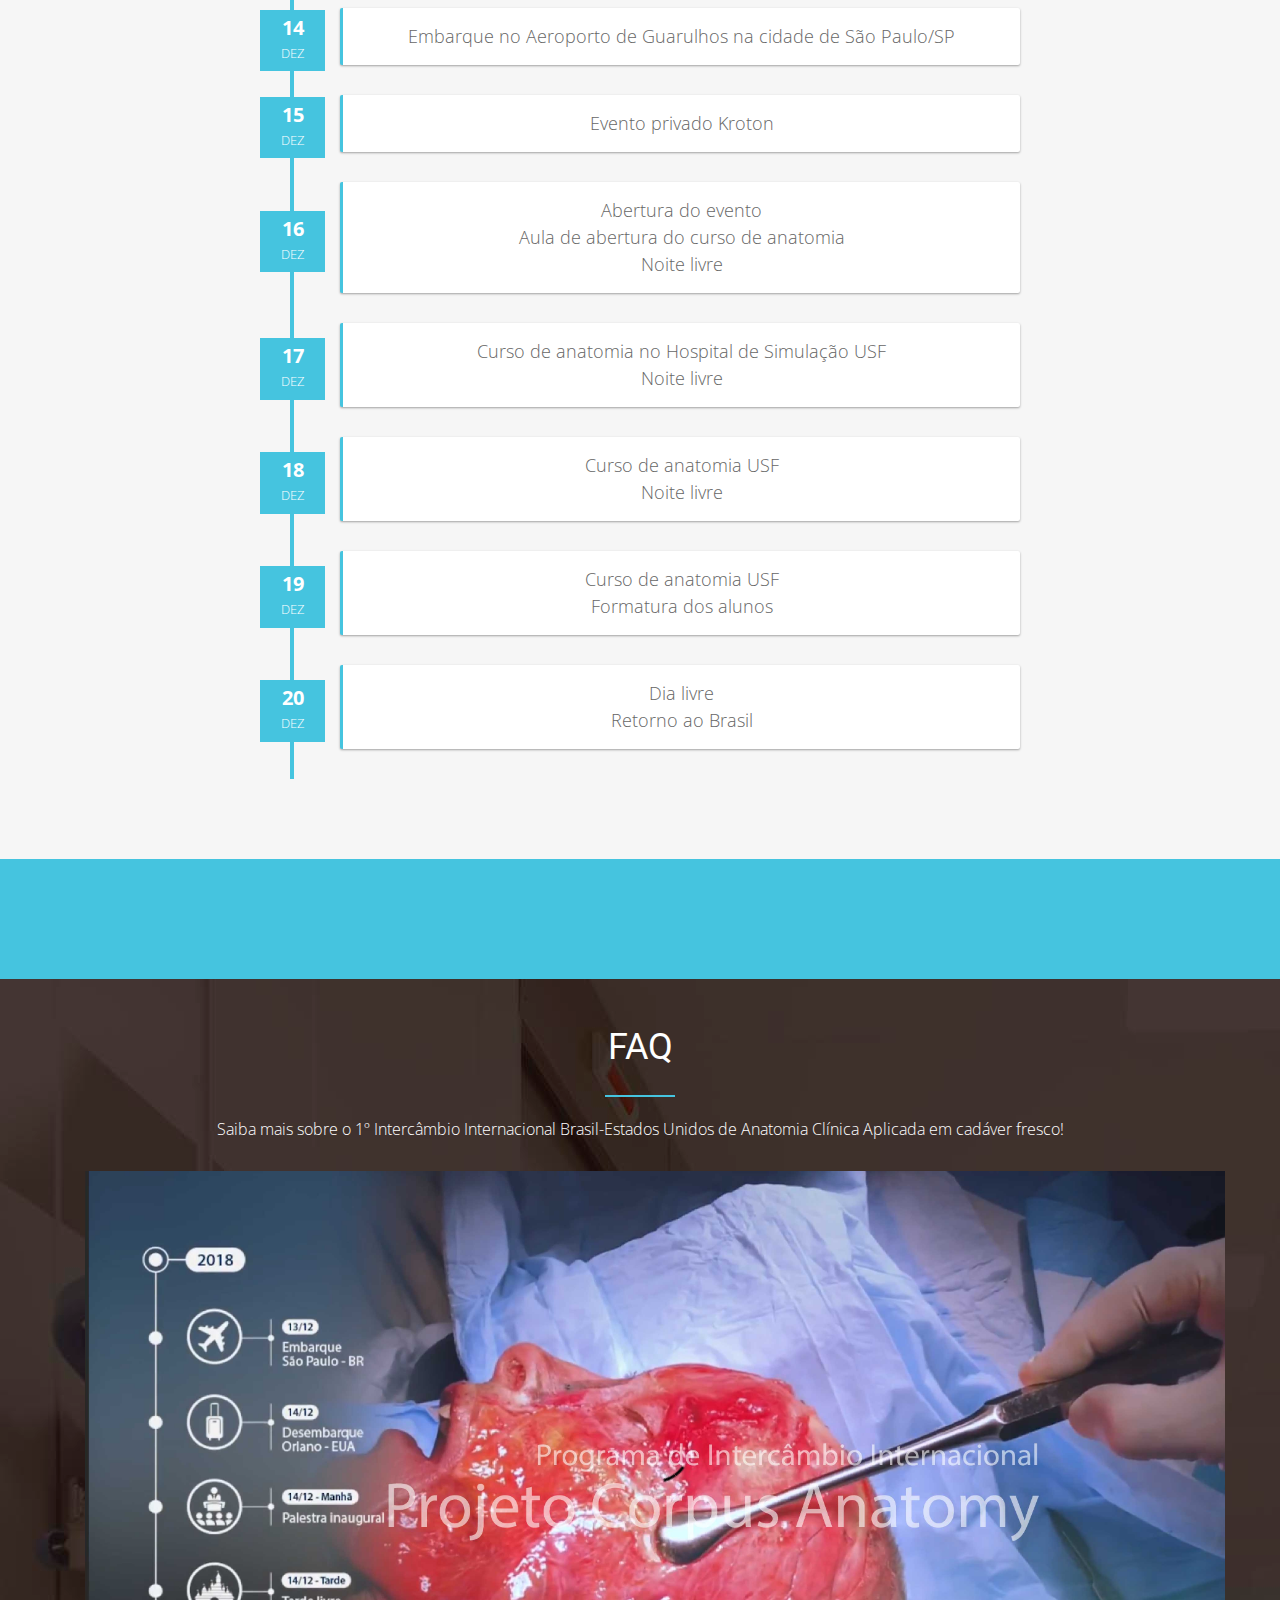
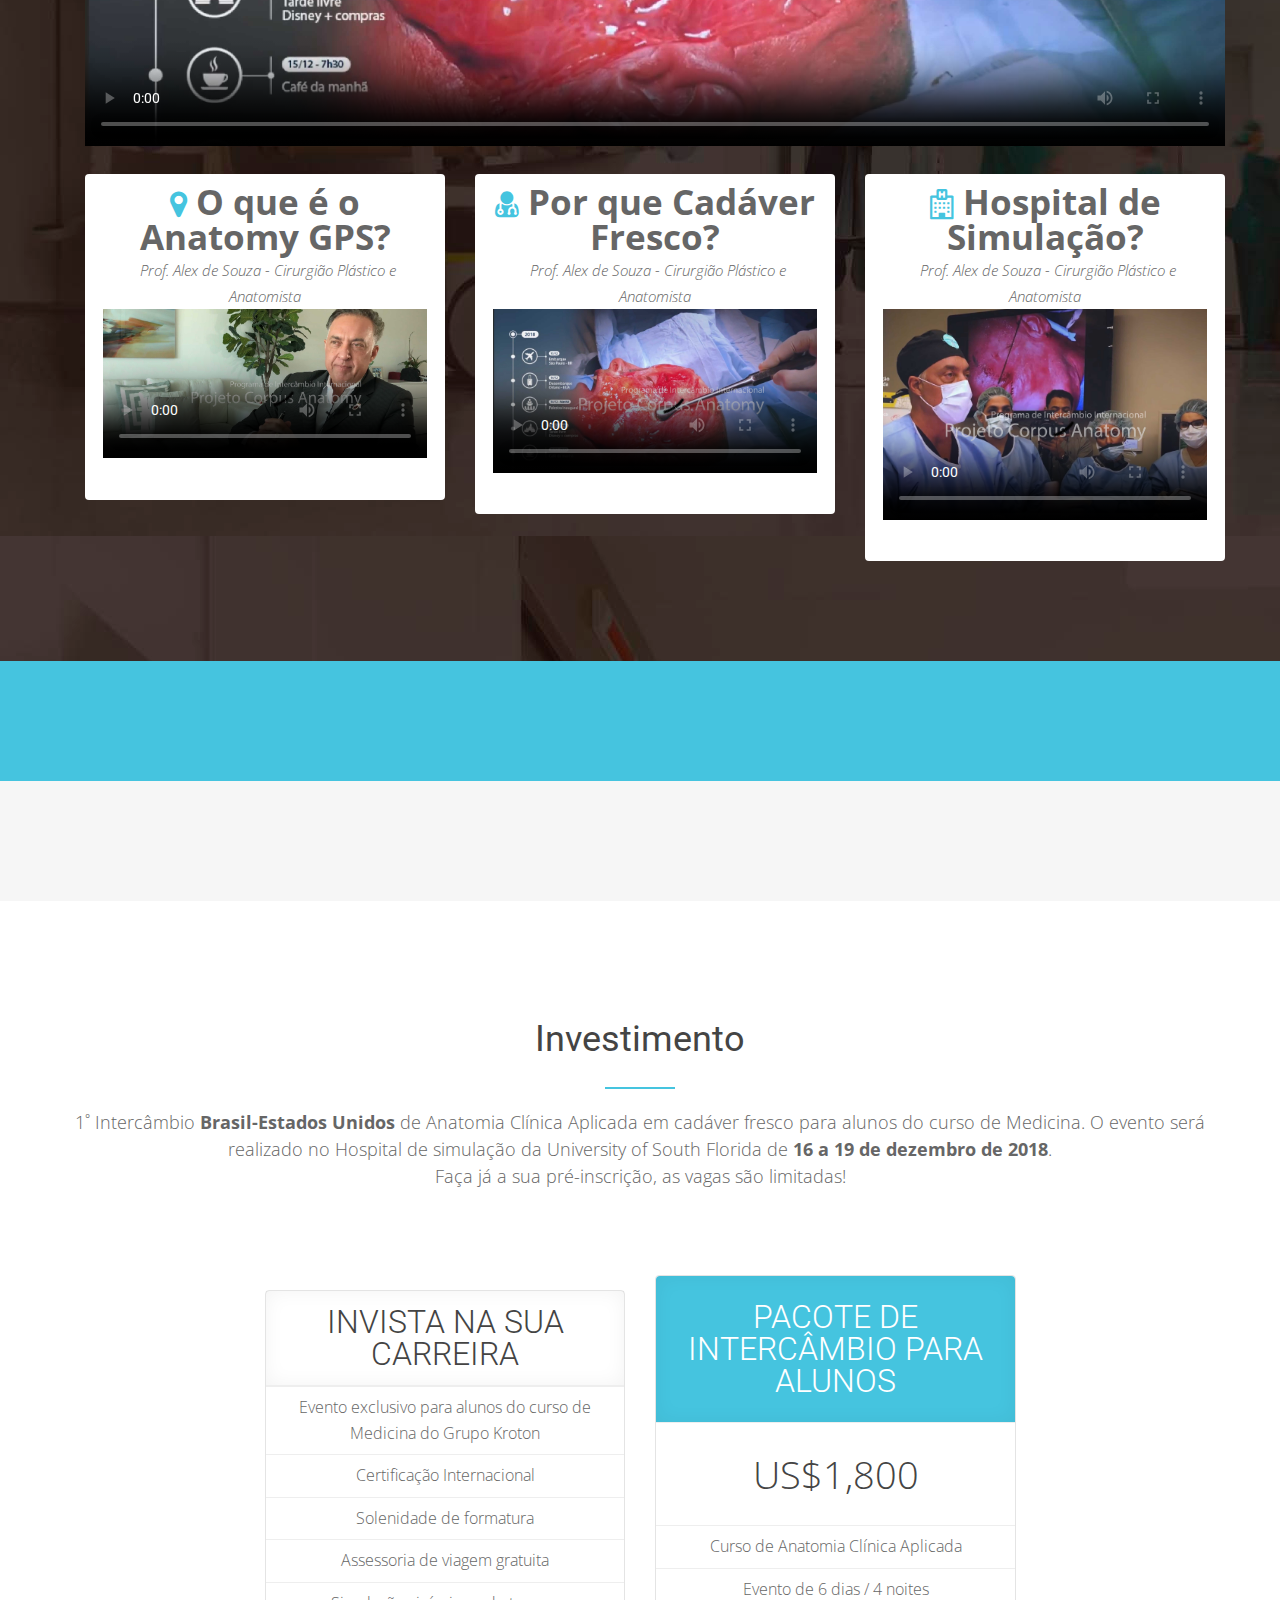
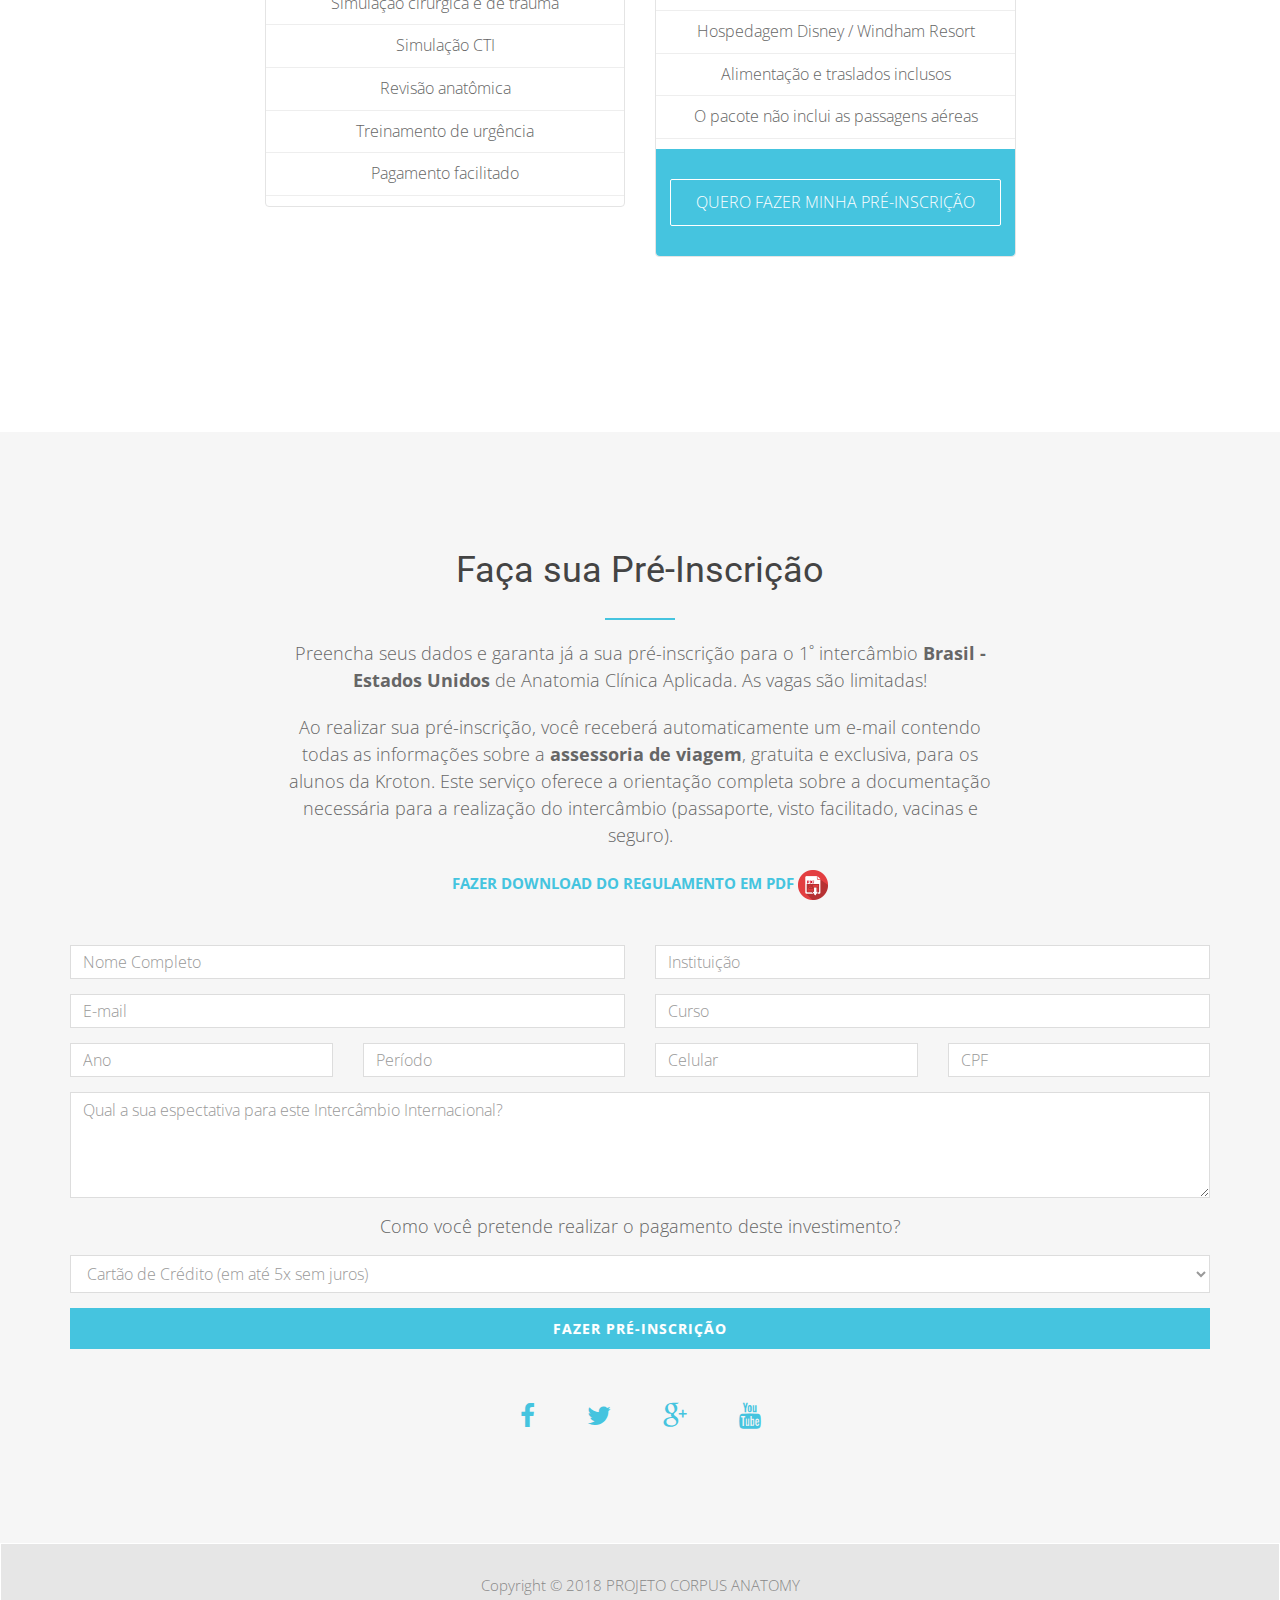
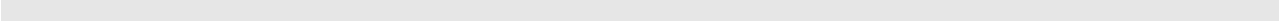
==== commit 40548f6f: "Add files via upload" ====
--- a/index.html
+++ b/index.html
@@ -371,7 +371,7 @@
 		<div class="container">
 		<h2 class="text-center" style="color:#fff;">FAQ</h2>
 		<hr>
-		<p>Perguntas e respostas com o Prof. Dr. Alex de Souza, Cirurgião Plástico e Anatomista, sobre o 1º Intercâmbio Internacional <strong>Brasil-Estados Unidos</strong> de Anatomia Clínica Aplicada em cadáver fresco!</p>
+		<p>Saiba mais sobre o 1º Intercâmbio Internacional Brasil-Estados Unidos de Anatomia Clínica Aplicada em cadáver fresco!</p>
 
 <div class="carousel-reviews broun-block">
 <div class="container">
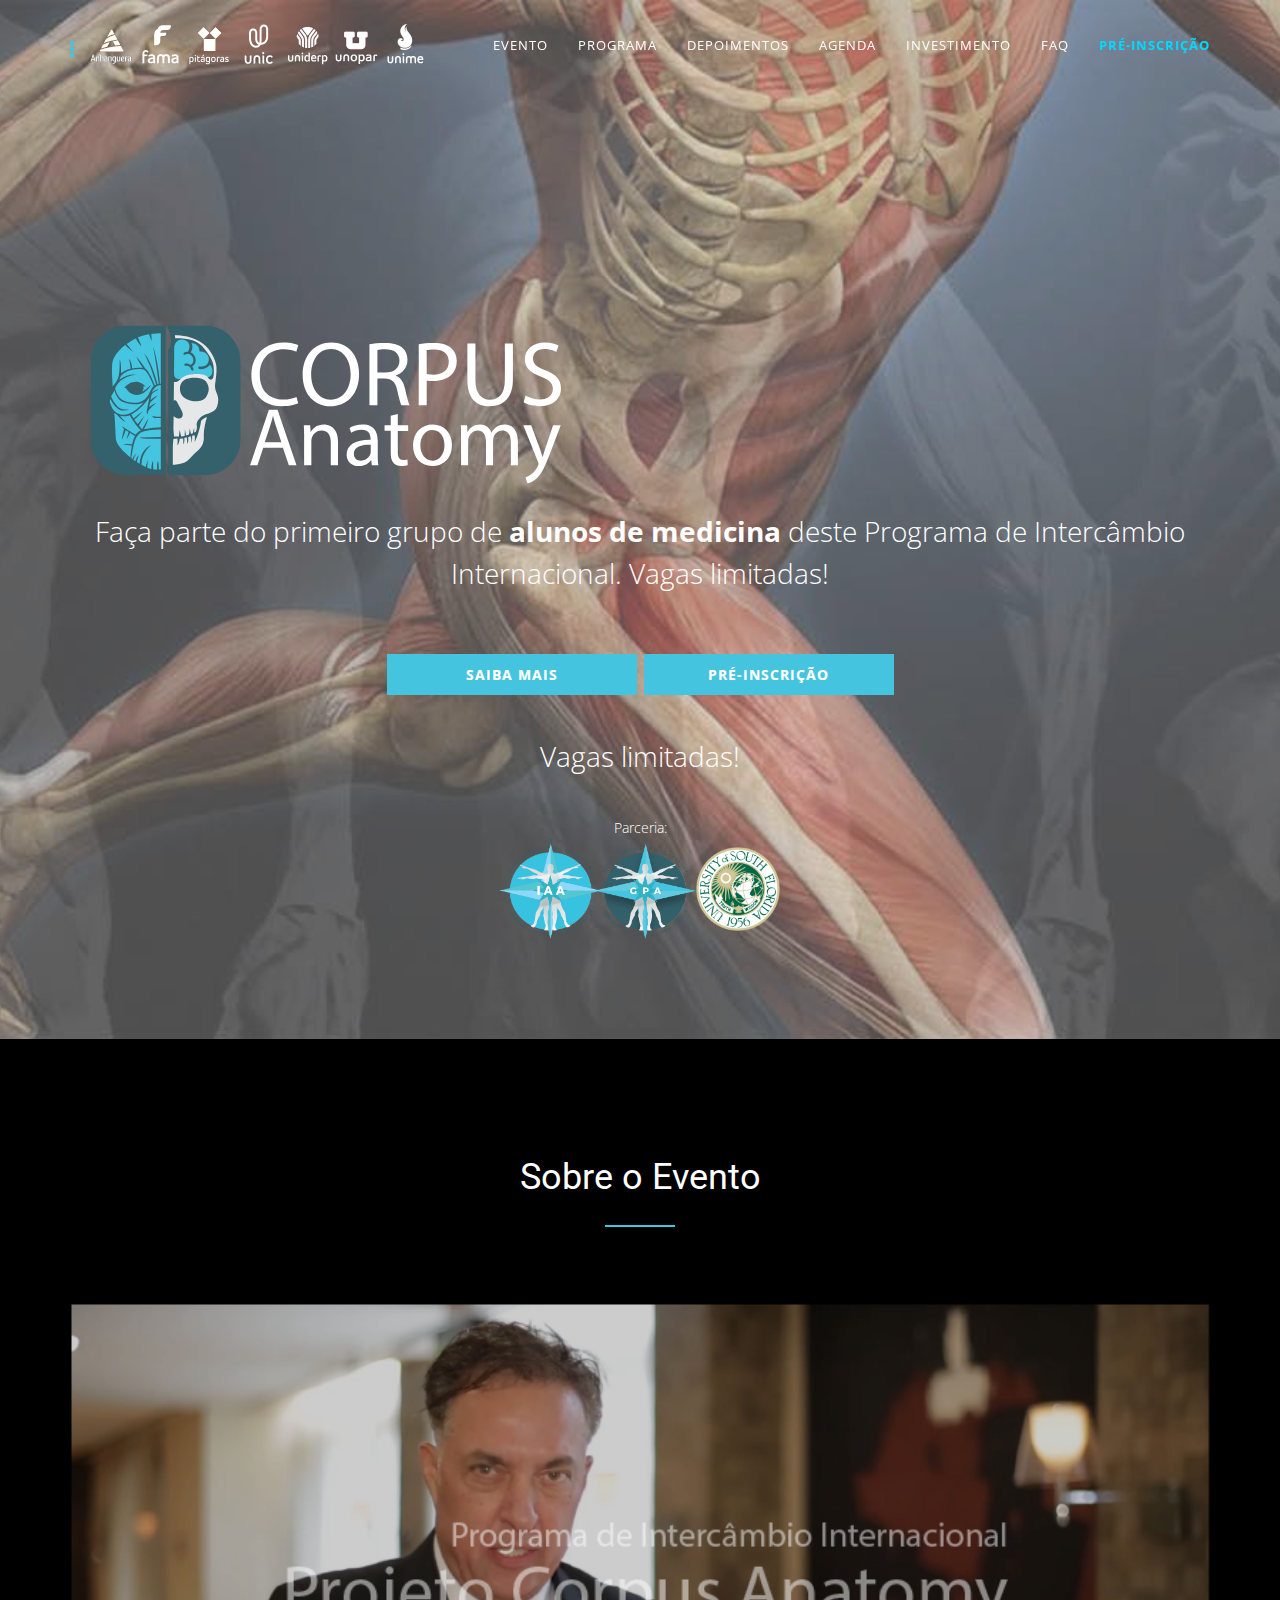
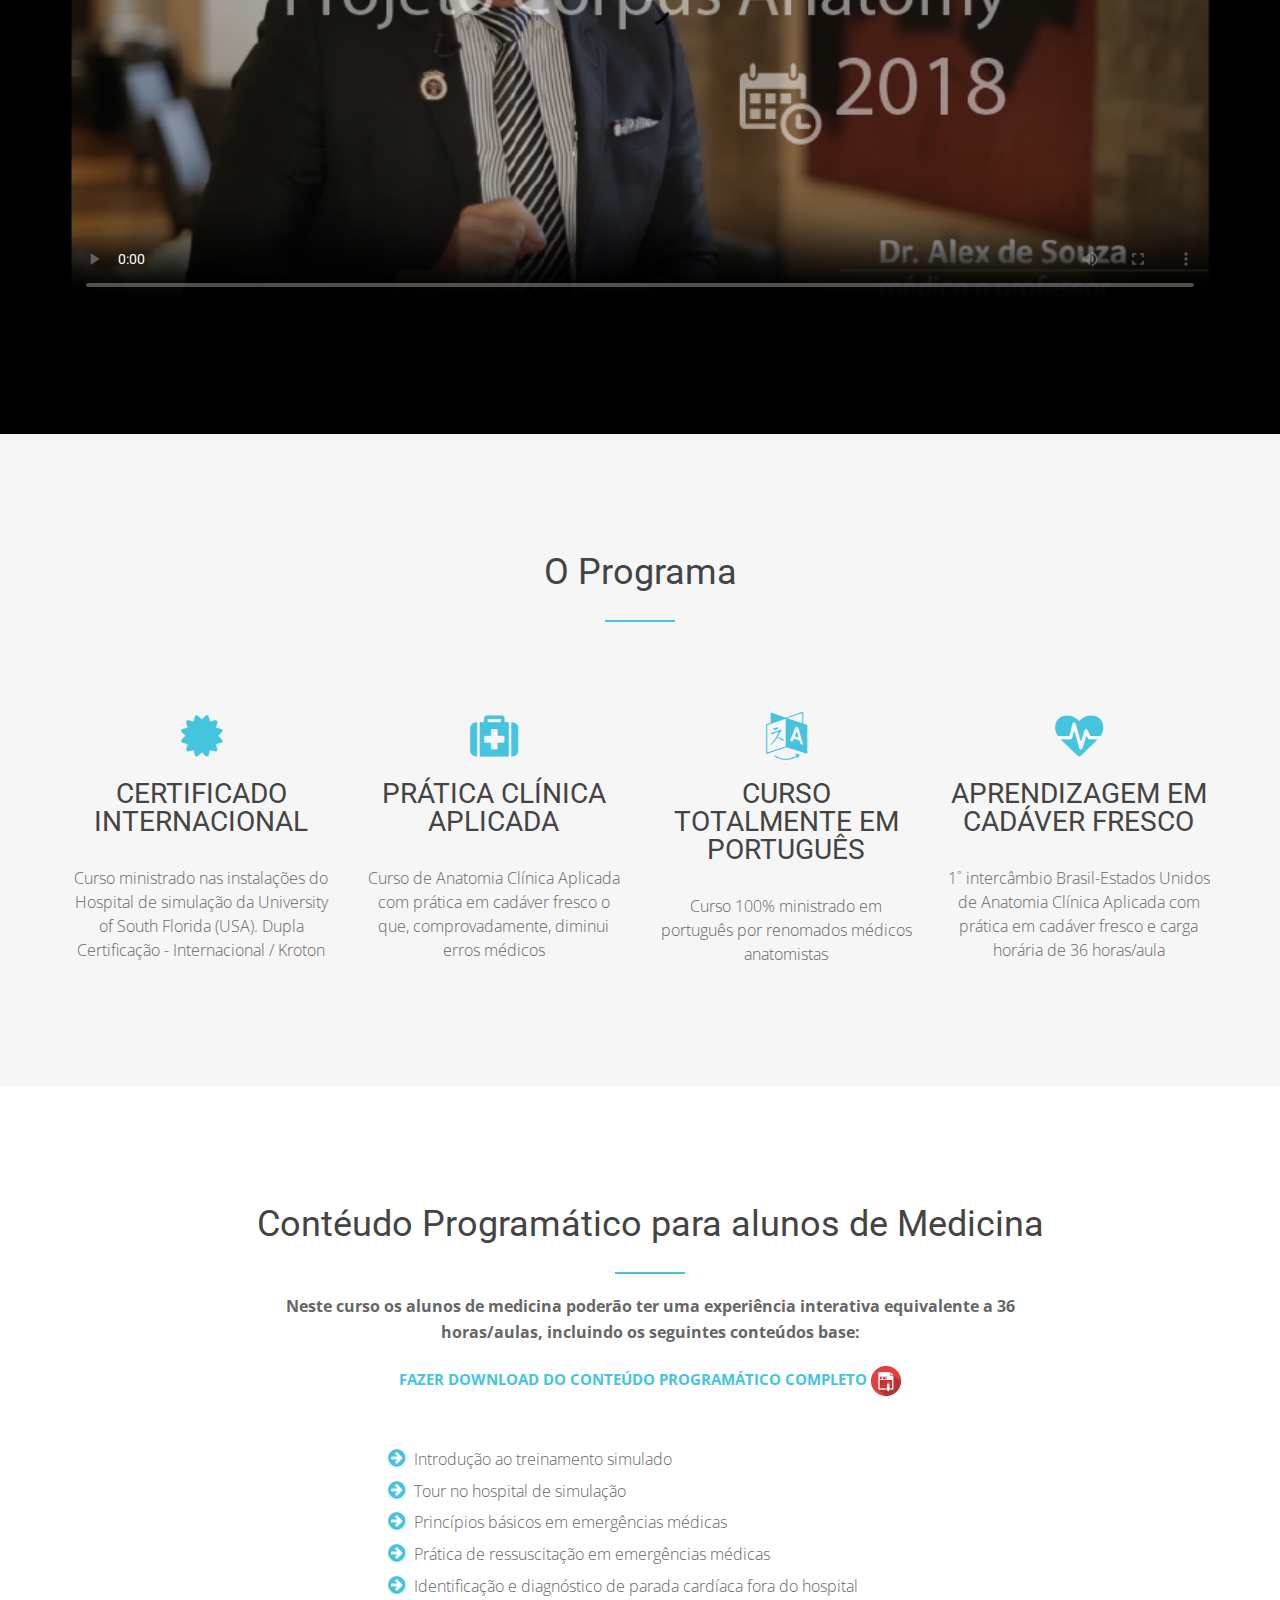
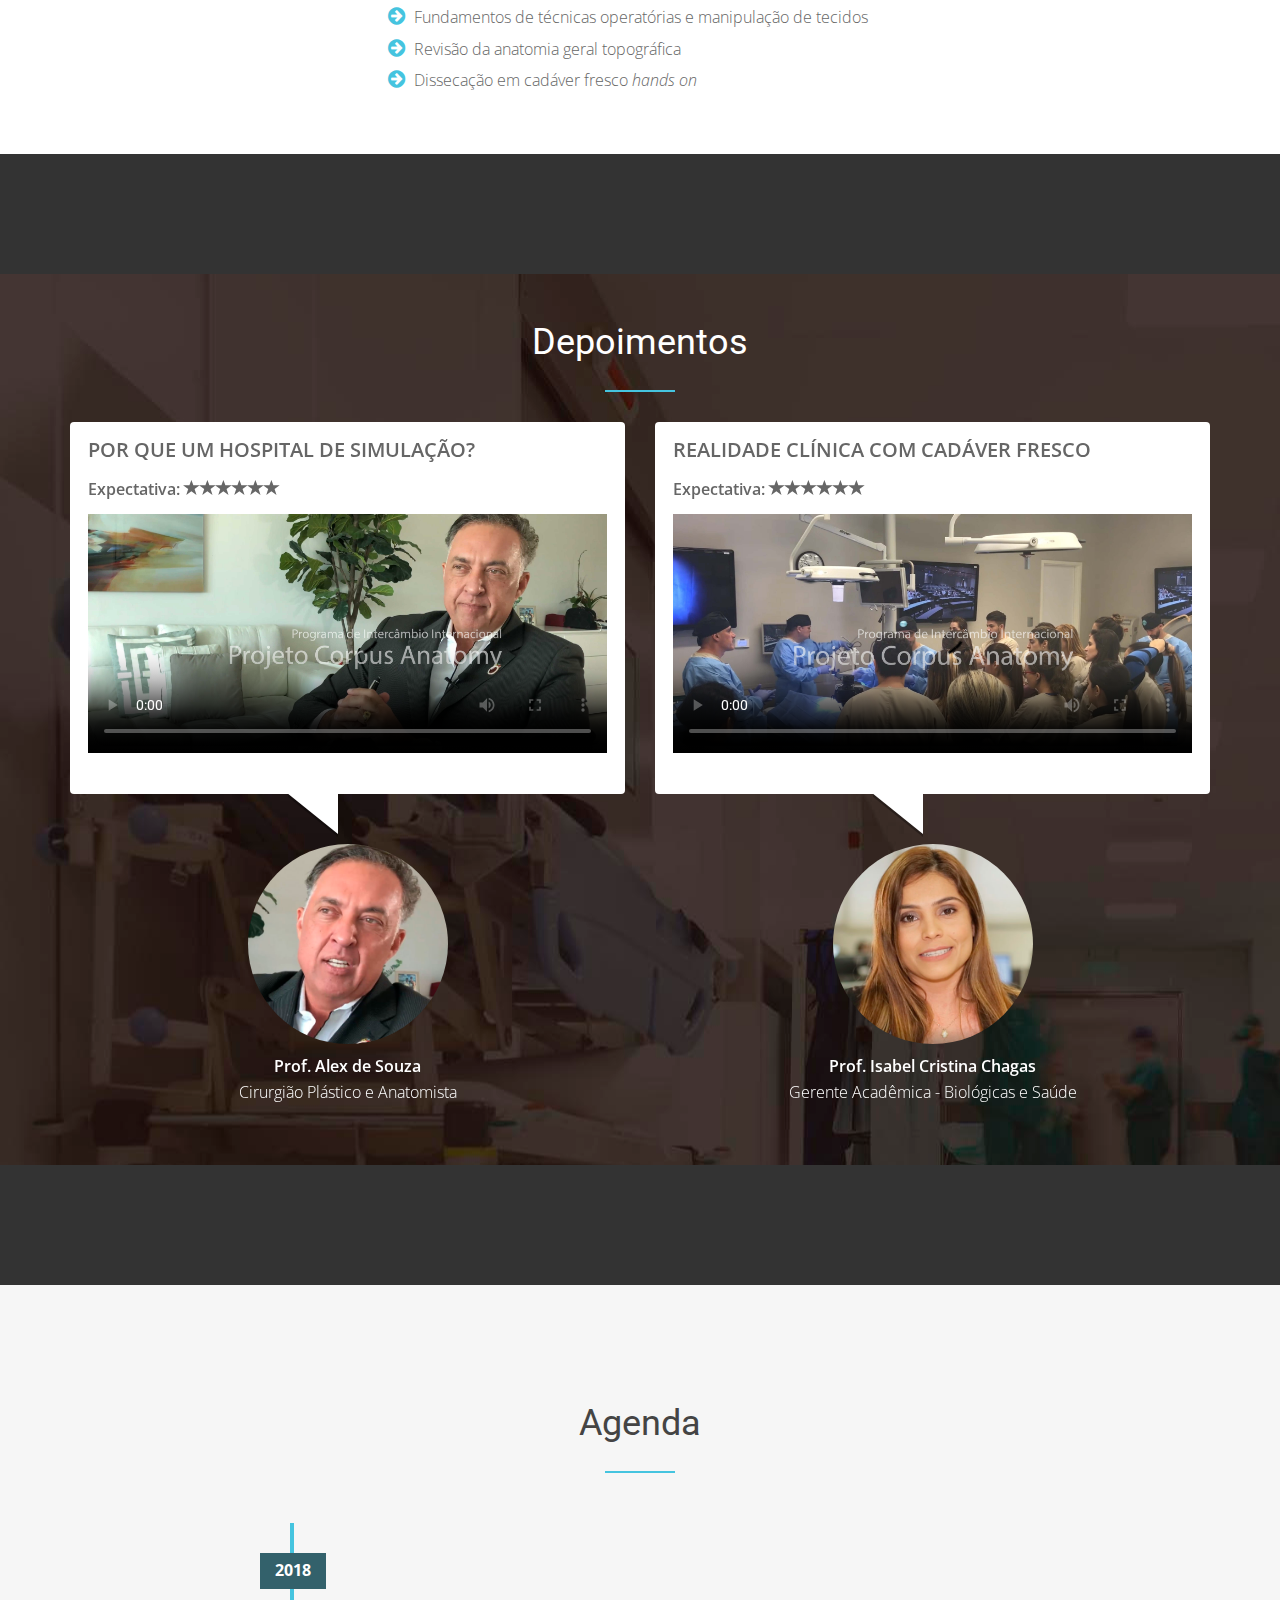
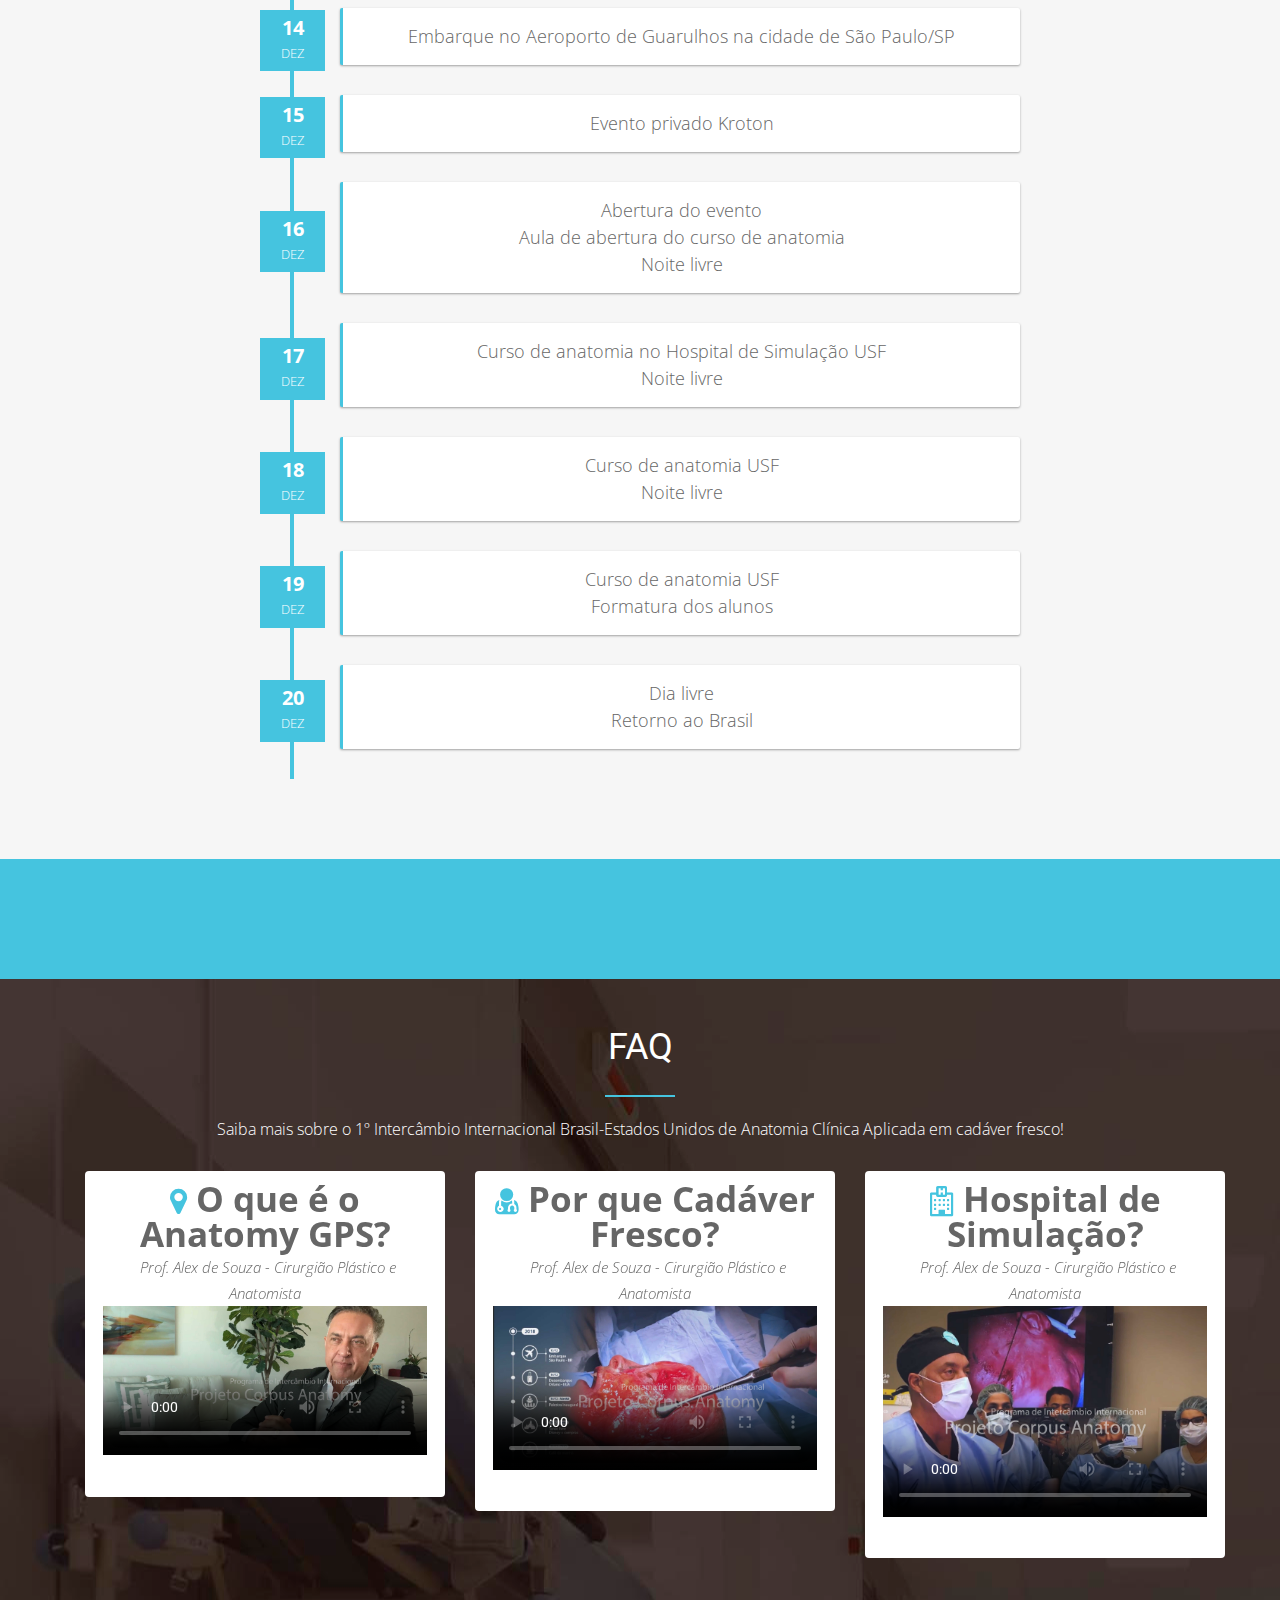
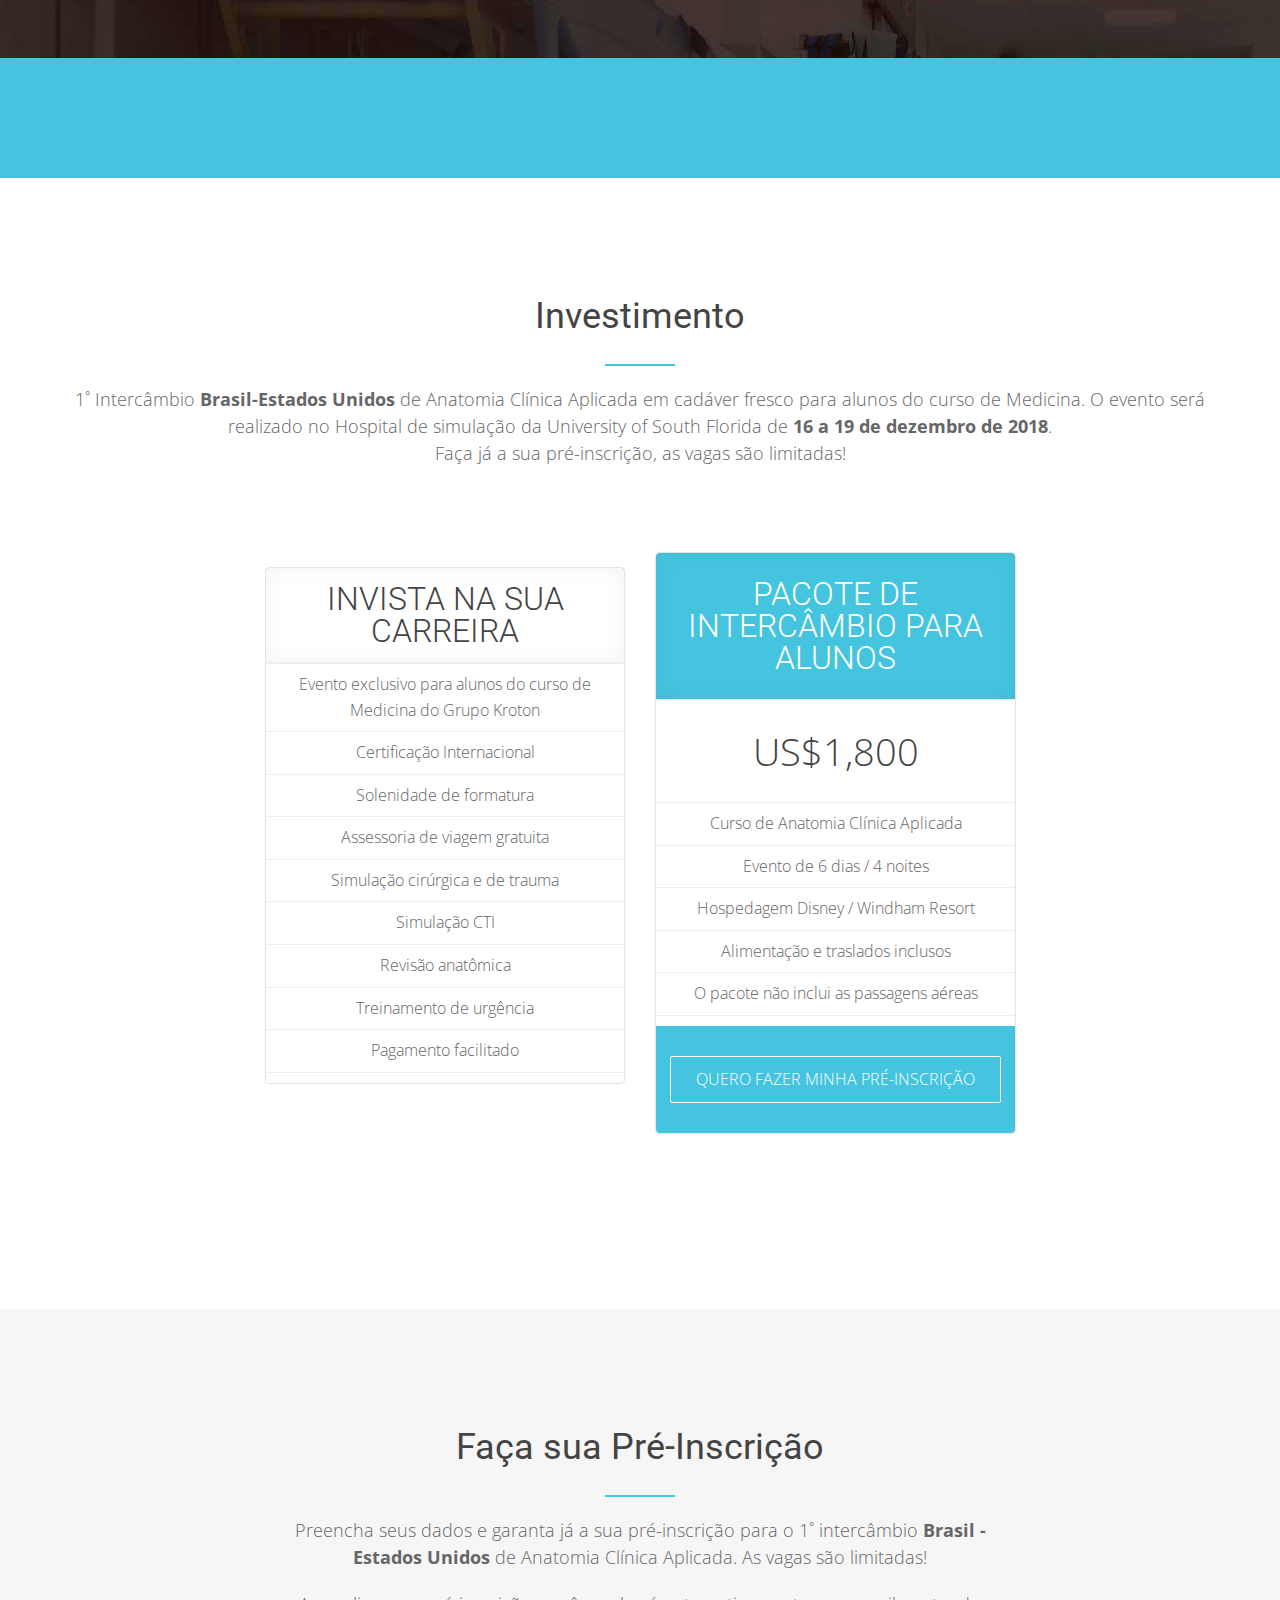
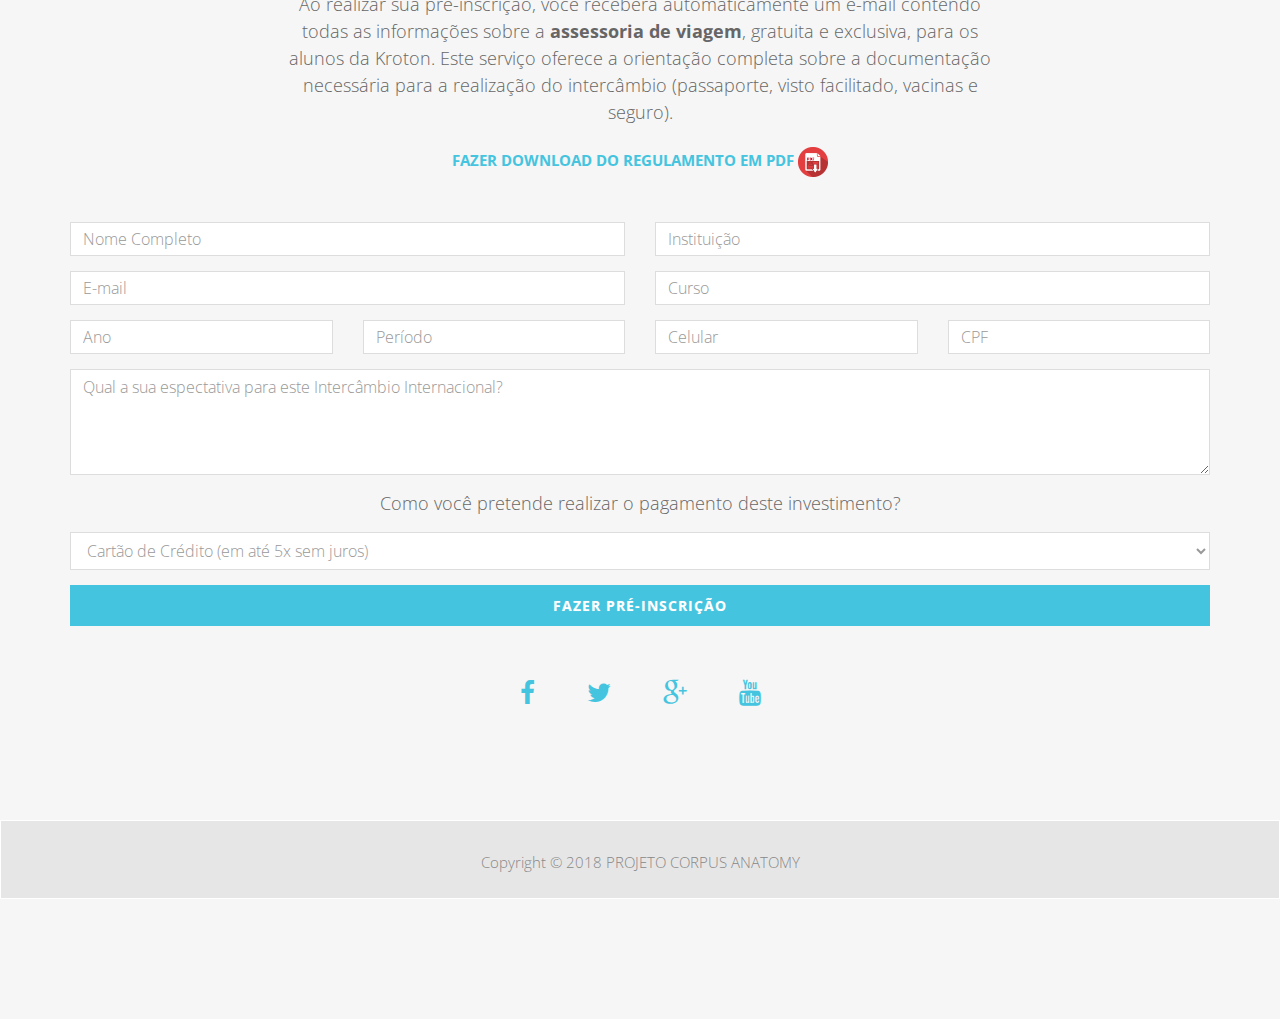
==== commit fc4a7a5b: "Add files via upload" ====
--- a/index.html
+++ b/index.html
@@ -59,7 +59,7 @@
 return true;
 }
 </script>
-<!--fim VALIDA FORMULÁRIO-->
+</-->
 	
 </head>
 
@@ -109,7 +109,7 @@
 				<div class="container">
 					<div class="row">
 						<div class="intro-text">
-						<center><img src="img/logo_corpus_anatomy.svg" class="img-responsive"></center>
+						<span class="text-center"> <img src="img/logo_corpus_anatomy.svg" class="img-responsive"></span>
 						  <p>Faça parte do primeiro grupo de <strong>alunos de medicina</strong> deste Programa de Intercâmbio Internacional. Vagas limitadas! </p>
 						<p><a href="#about" class="btn btn-custom btn-lg page-scroll">Saiba mais</a> <a href="#contact" class="btn btn-custom btn-lg page-scroll">Pré-Inscrição</a></p>
 						<p>Vagas limitadas!</p>
@@ -133,7 +133,7 @@
 		<div class="row">
 			<div class="col-md-12"><br>
               <video width="100%" height="100%" poster="img/capa-video-medicina.png" controls>
-   <source src="http://pvbps-sambavideos.akamaized.net/account/182/75/2018-07-26/video/c55df0cf2cddc6116e5870d31058e9ef/c55df0cf2cddc6116e5870d31058e9ef_1080p.mp4" type="video/mp4">
+   <source src="http://pvbps-sambavideos.akamaized.net/account/182/75/2018-08-10/video/c4d9ec93d4d0318066e8150474e63c64/c4d9ec93d4d0318066e8150474e63c64_1080p.mp4" type="video/mp4">
    <source src="movie.ogg" type="video/ogg">
    Your browser does not support the video tag.
 </video>    		
@@ -379,17 +379,6 @@
 <div id="carousel-reviews" class="carousel slide" data-ride="carousel">
 <div class="carousel-inner">
 <div class="item active">
-<div class="col-md-12 col-sm-12">
-
-  <video width="100%" height="100%" poster="img/capavideos/1.jpg" controls>
-    <source src="http://pvbps-sambavideos.akamaized.net/account/182/75/2018-08-07/video/00f76830ddf1ee5f3fd050aab03224f0/00f76830ddf1ee5f3fd050aab03224f0_1080p.mp4" type="video/mp4">
-    <source src="movie.ogg" type="video/ogg">
-    Your browser does not support the video tag. </video>
-</p>
-</p>
-</div>
-</div>
-
 <div class="col-md-4 col-sm-6">
 <div class="block-text">
 <i class="fa fa-map-marker"></i> <h7>O que é o Anatomy GPS?</h7><br>
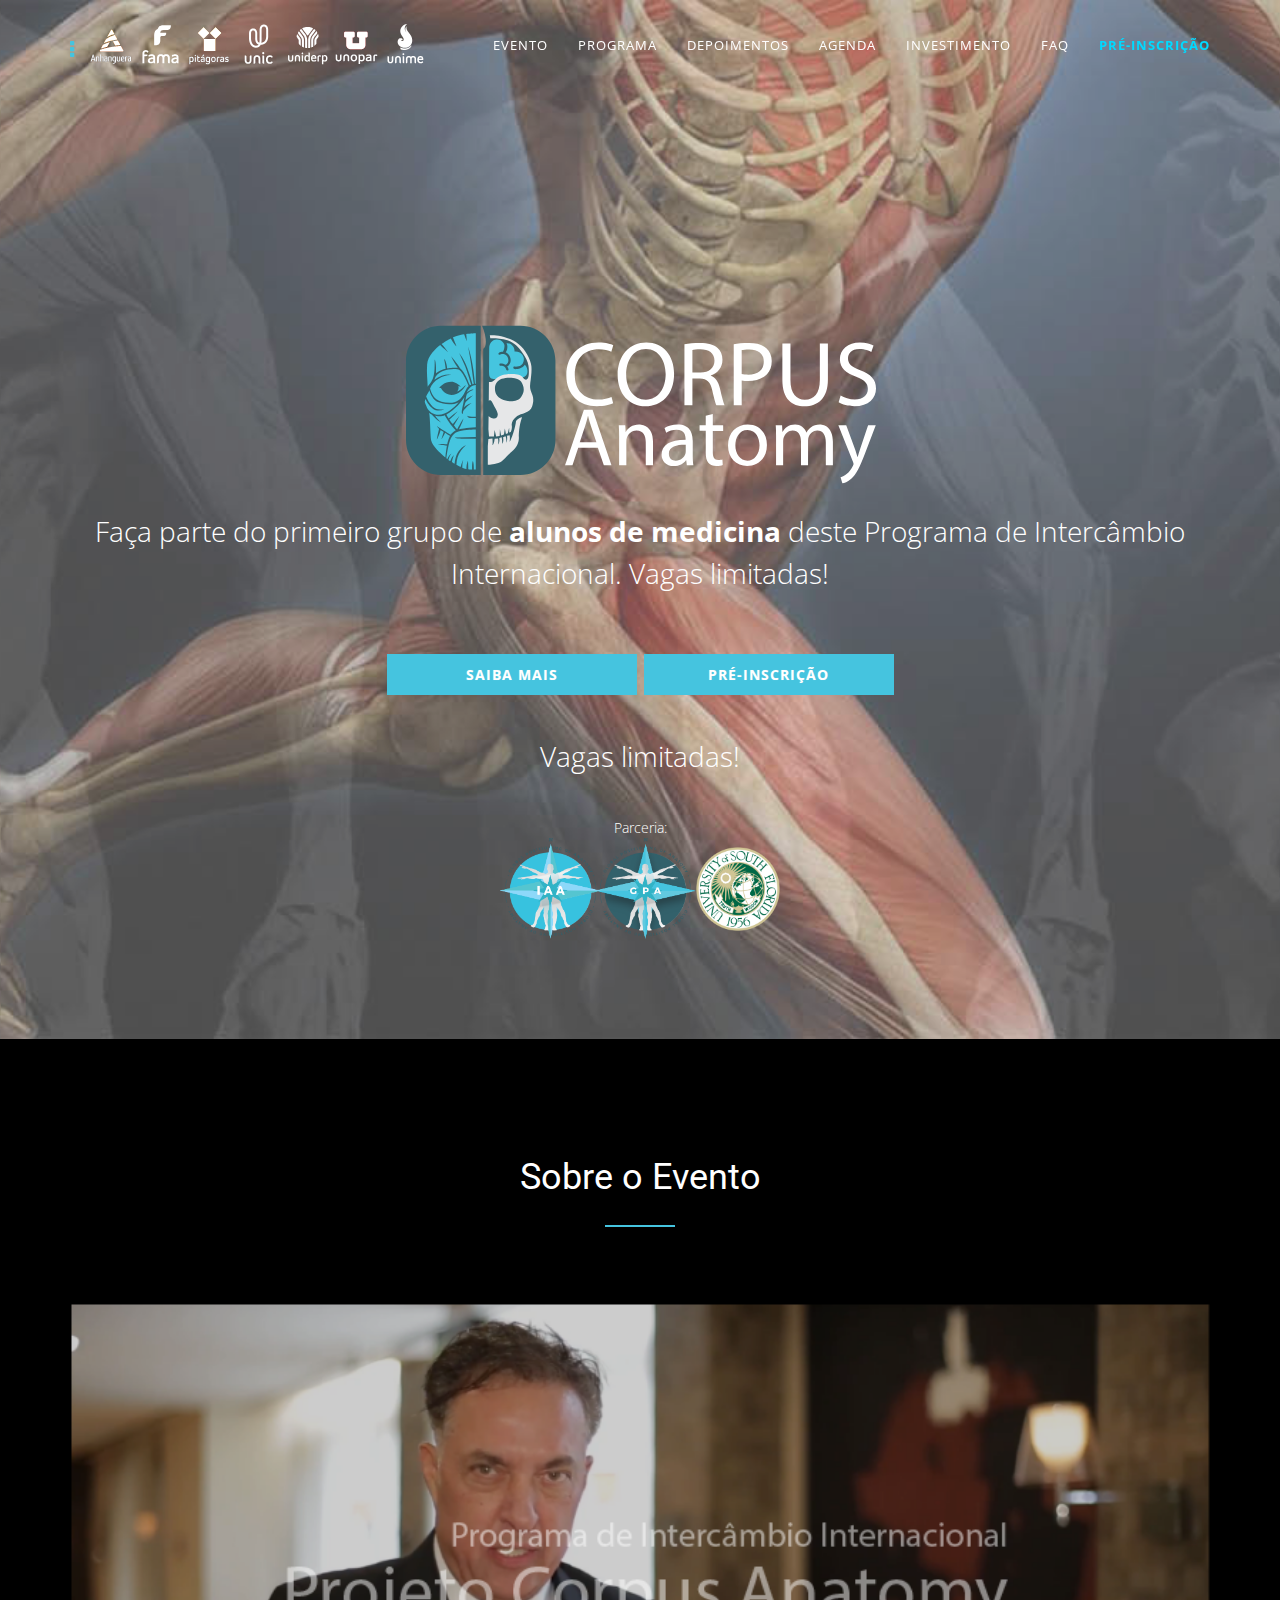
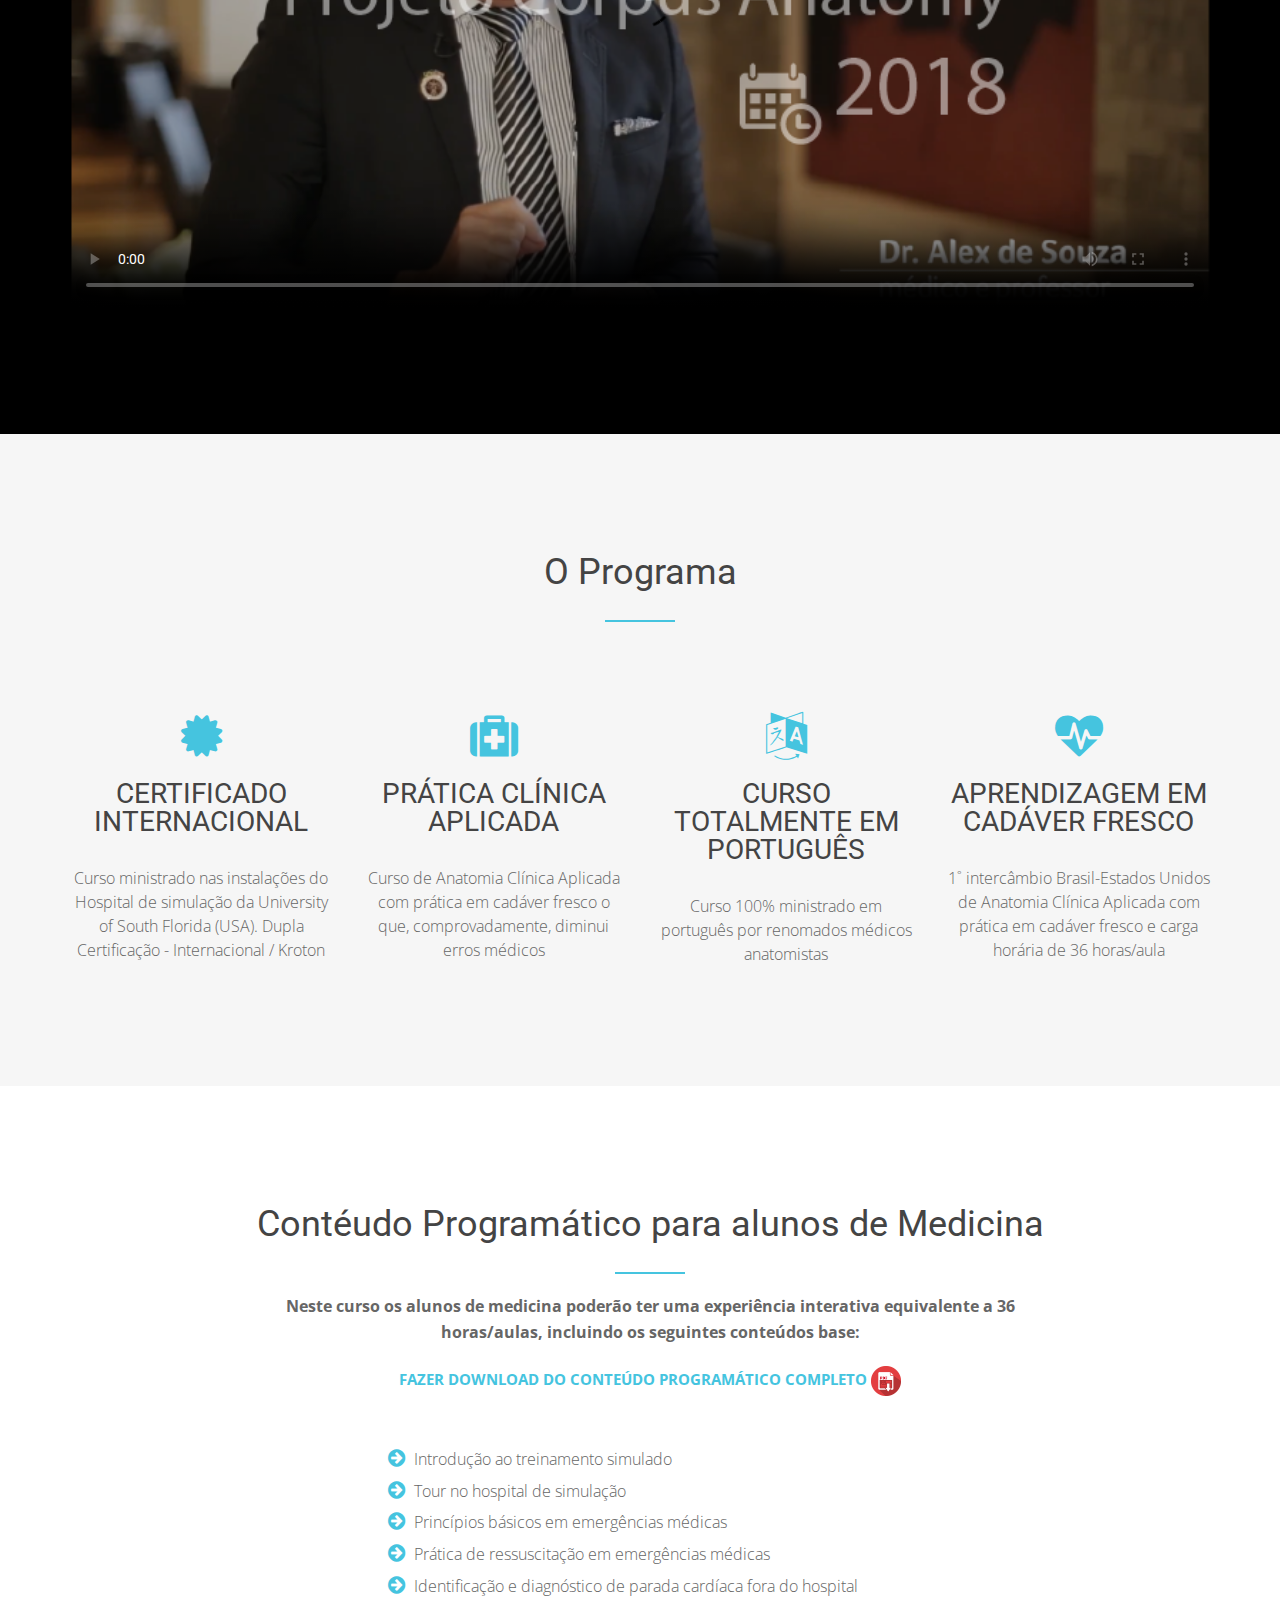
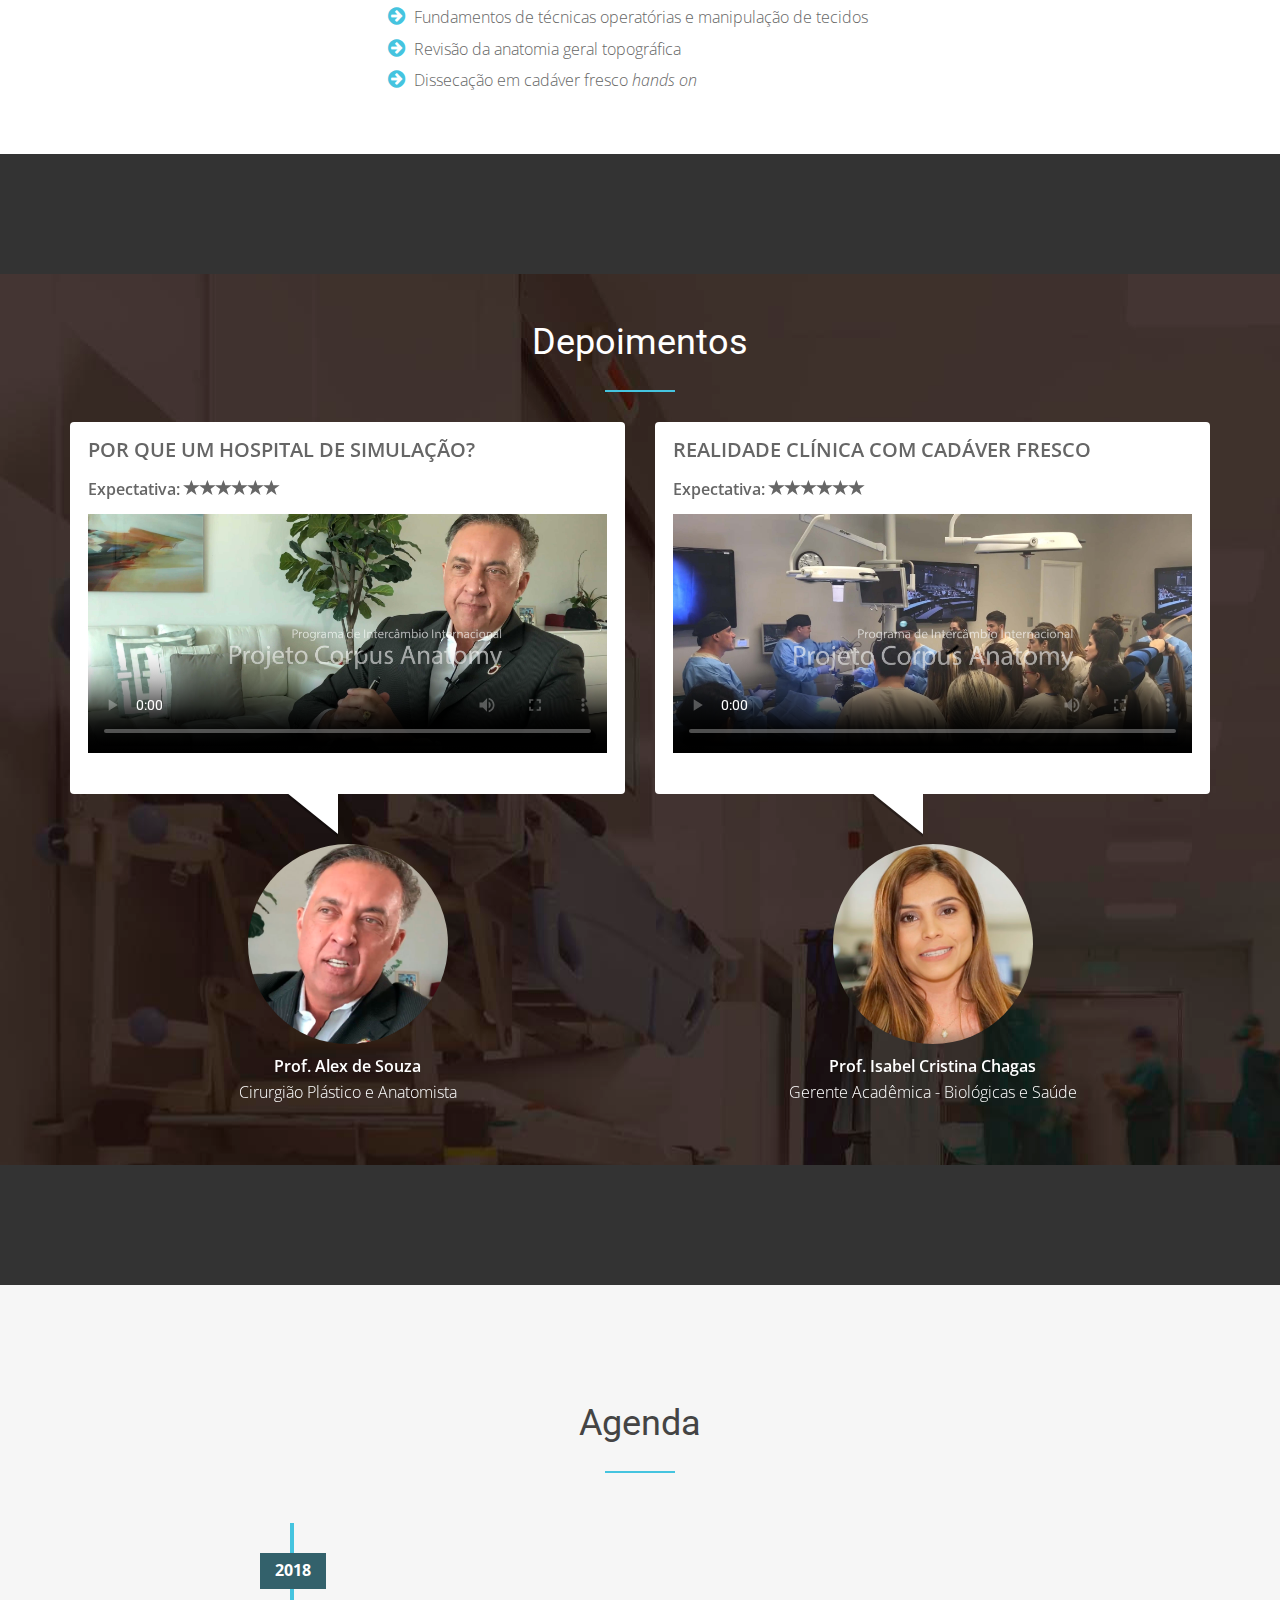
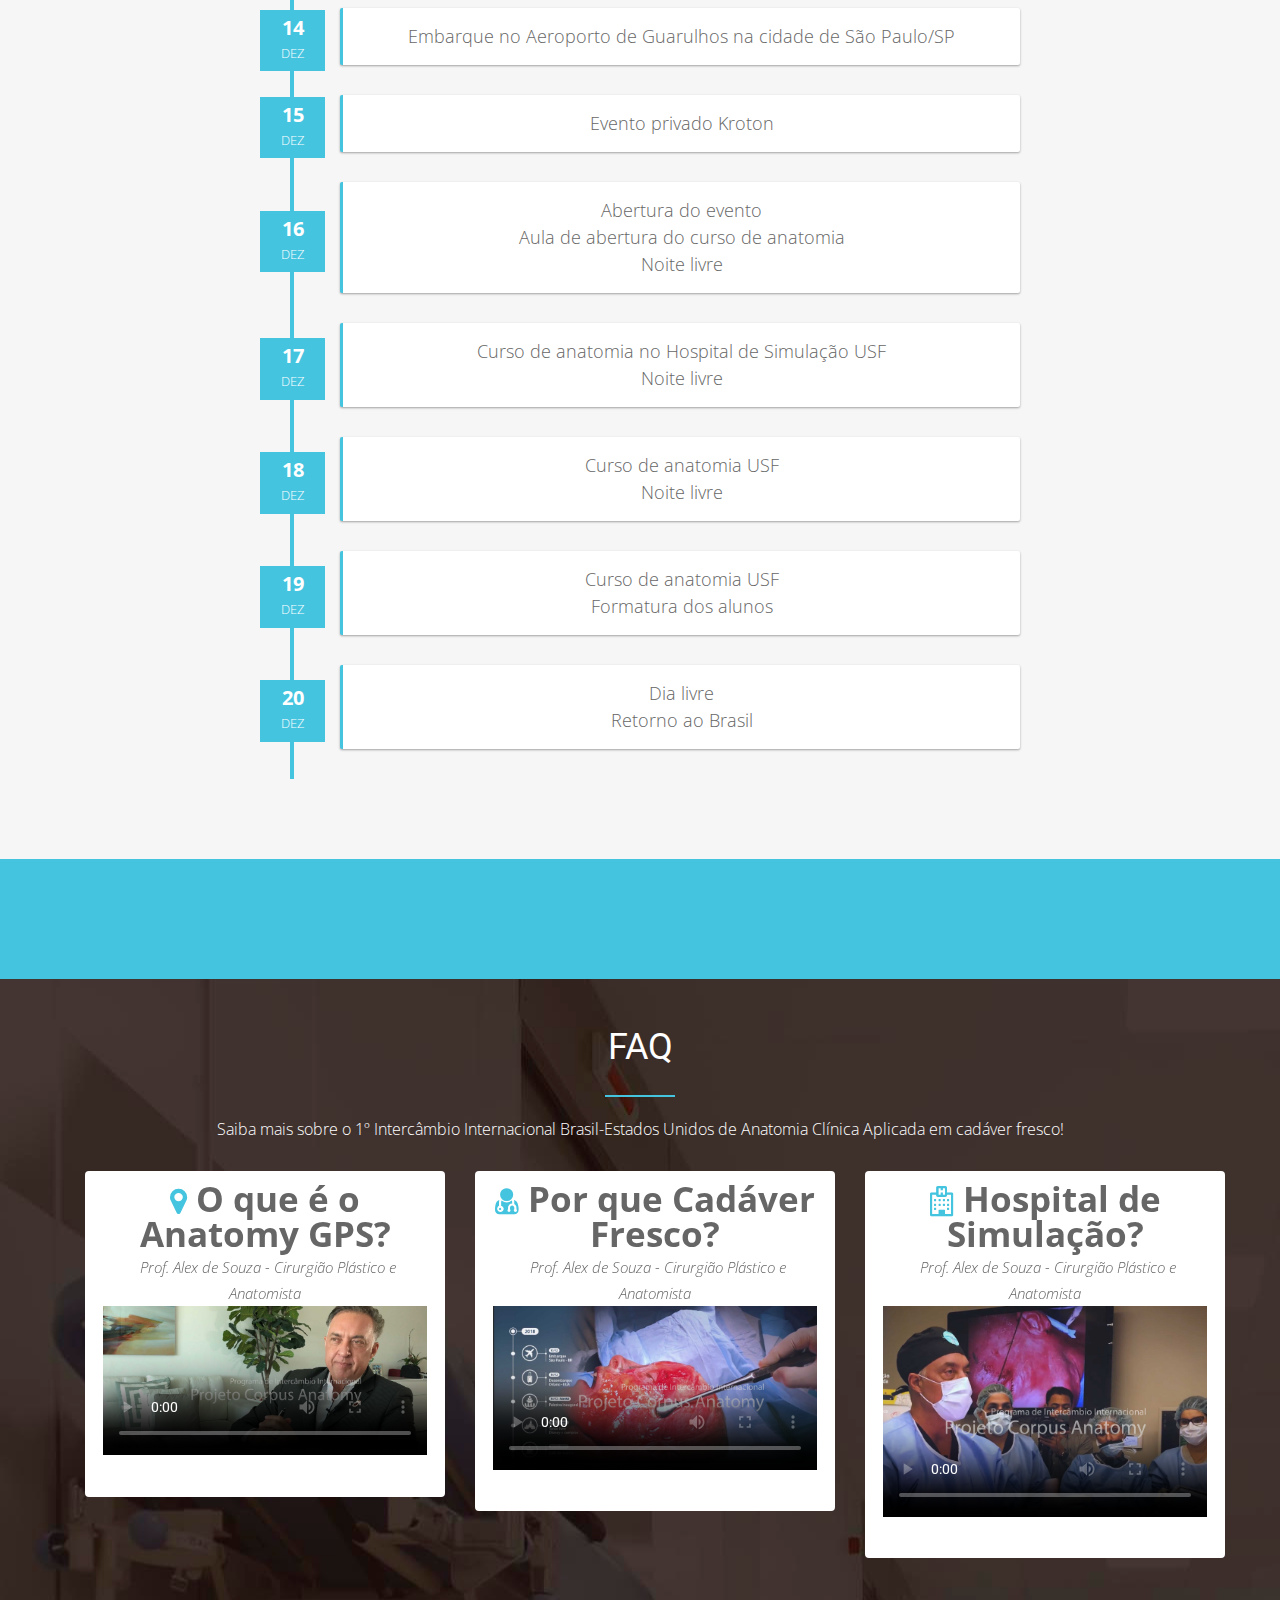
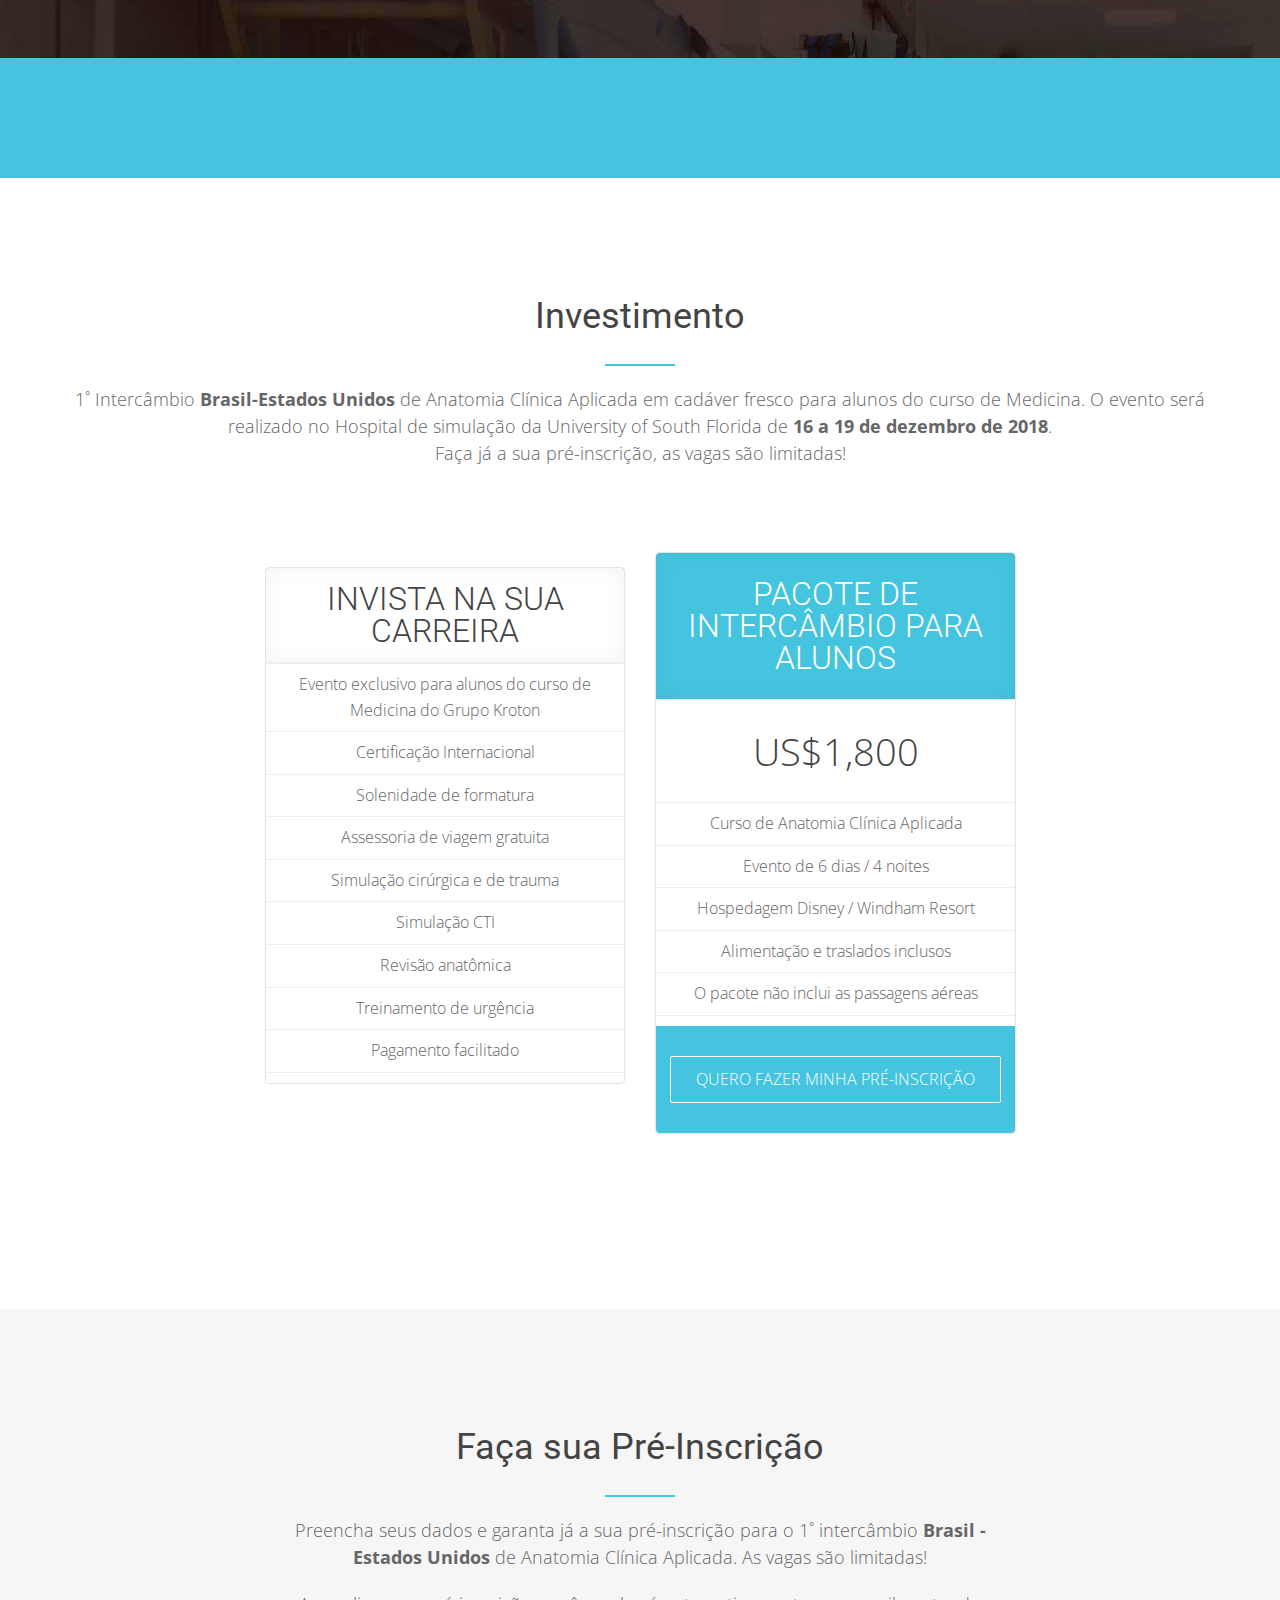
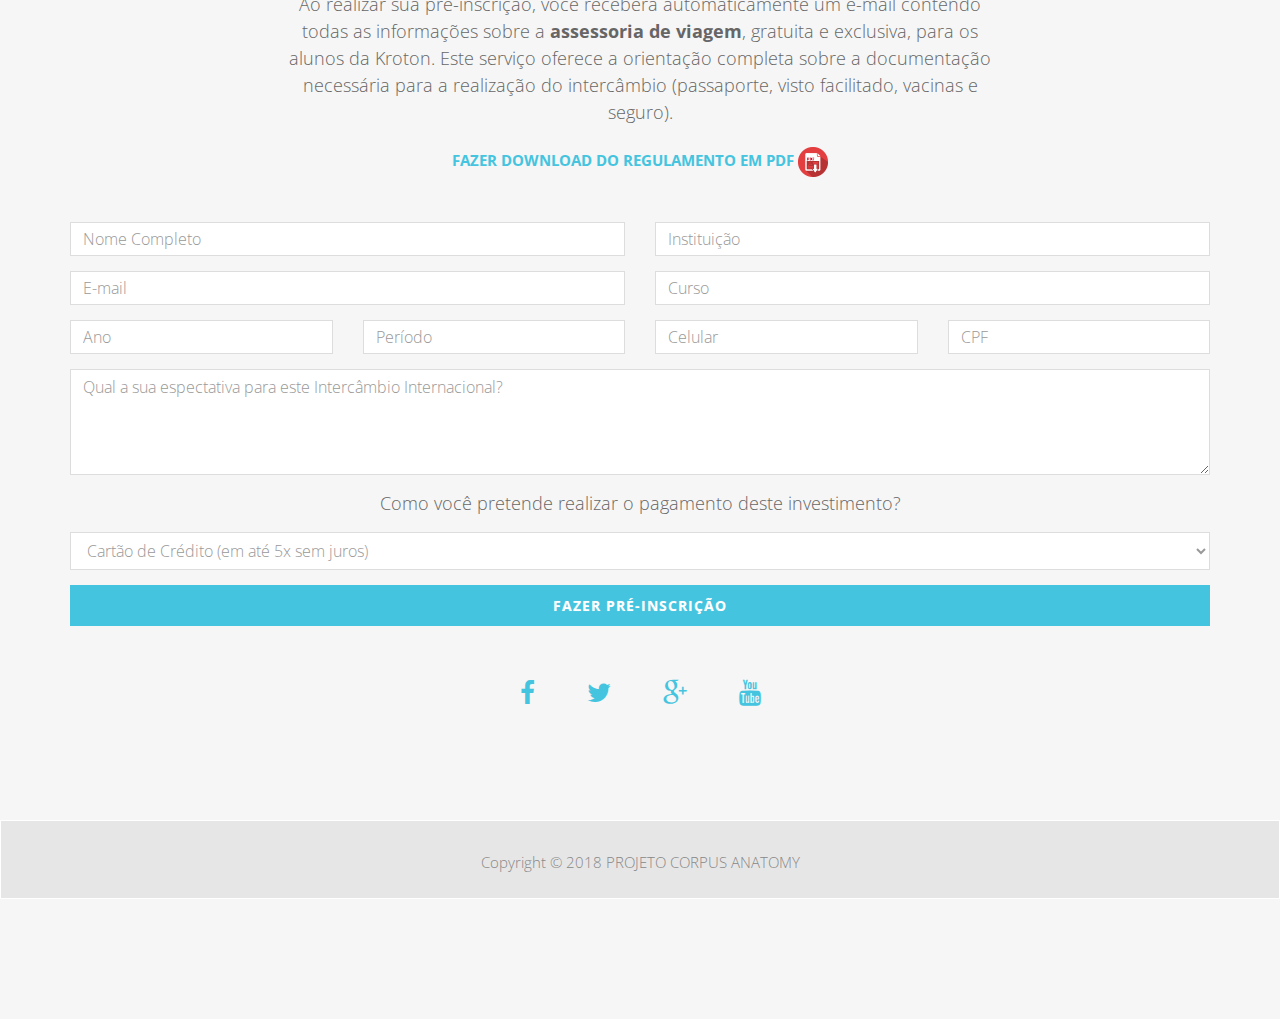
==== commit f42c7e25: "Add files via upload" ====
--- a/index.html
+++ b/index.html
@@ -109,7 +109,7 @@
 				<div class="container">
 					<div class="row">
 						<div class="intro-text">
-						<span class="text-center"> <img src="img/logo_corpus_anatomy.svg" class="img-responsive"></span>
+						<center> <img src="img/logo_corpus_anatomy.svg" class="img-responsive"></span></center>
 						  <p>Faça parte do primeiro grupo de <strong>alunos de medicina</strong> deste Programa de Intercâmbio Internacional. Vagas limitadas! </p>
 						<p><a href="#about" class="btn btn-custom btn-lg page-scroll">Saiba mais</a> <a href="#contact" class="btn btn-custom btn-lg page-scroll">Pré-Inscrição</a></p>
 						<p>Vagas limitadas!</p>
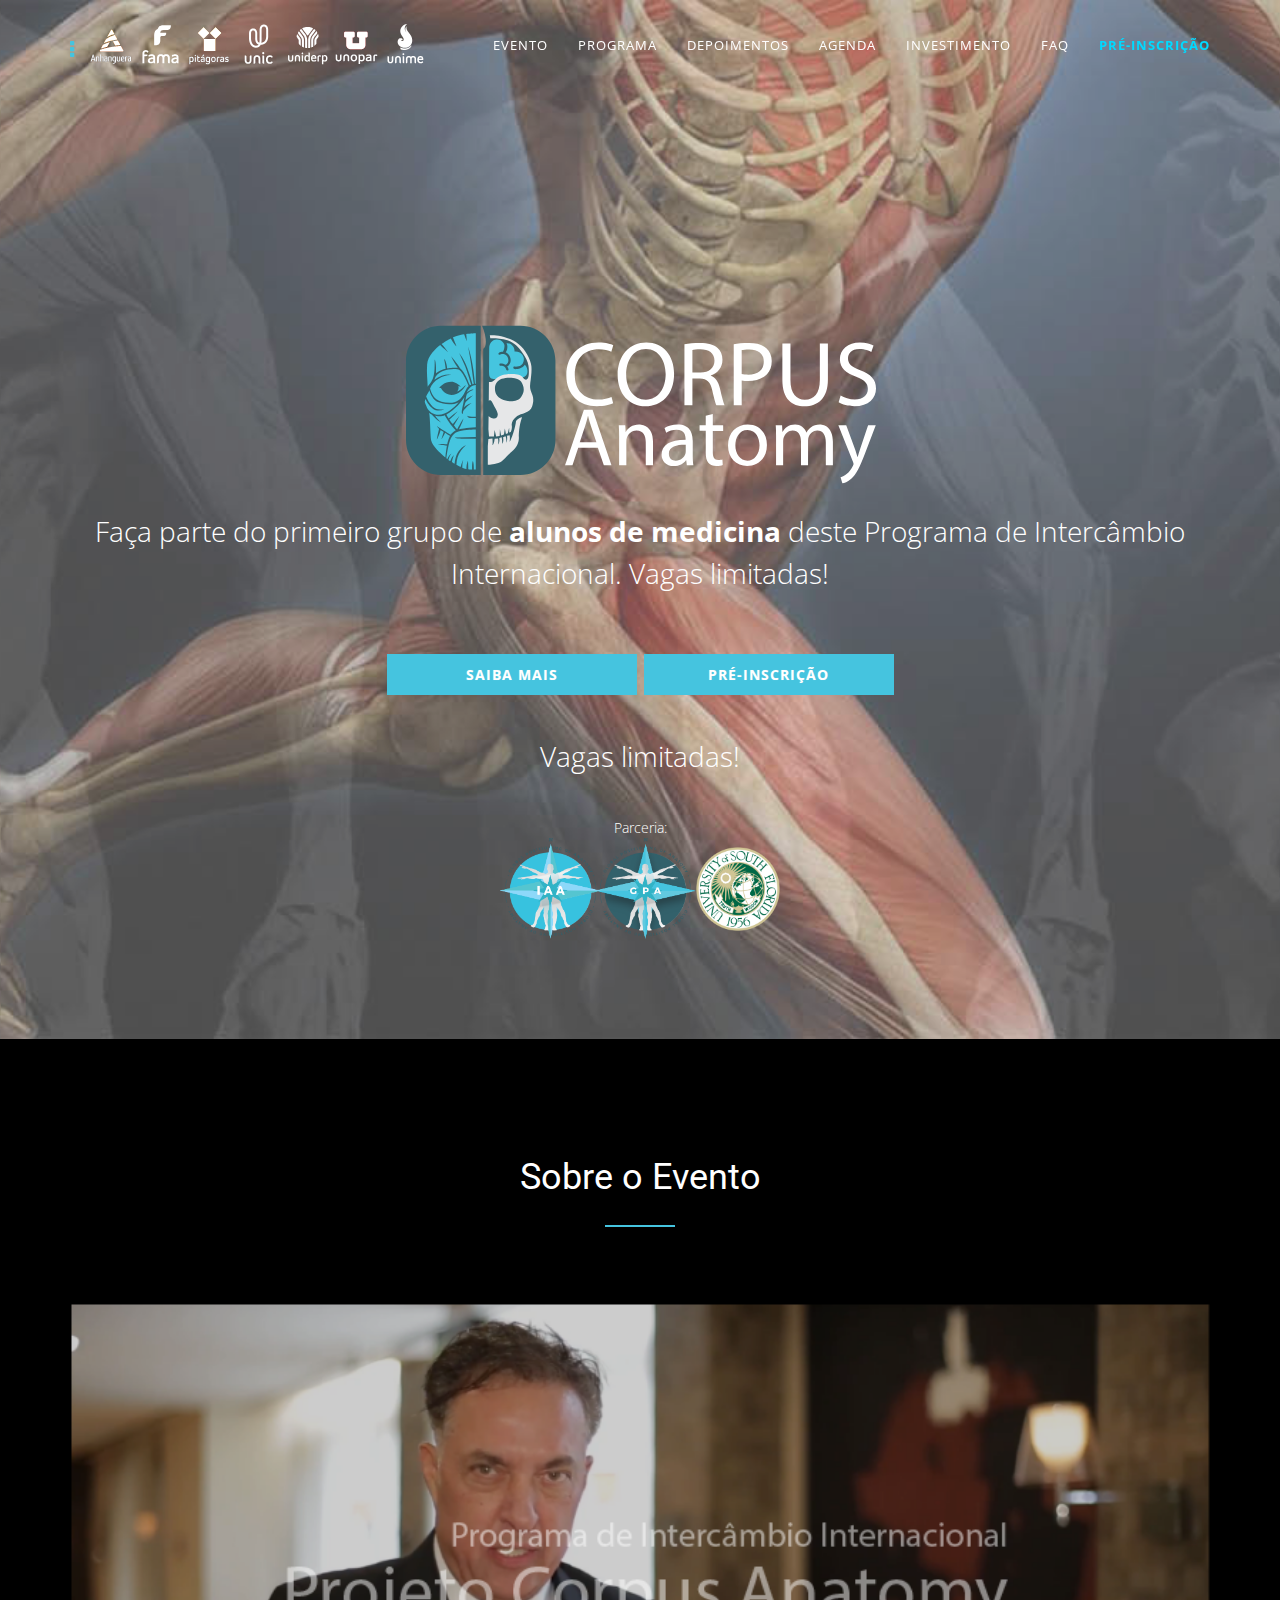
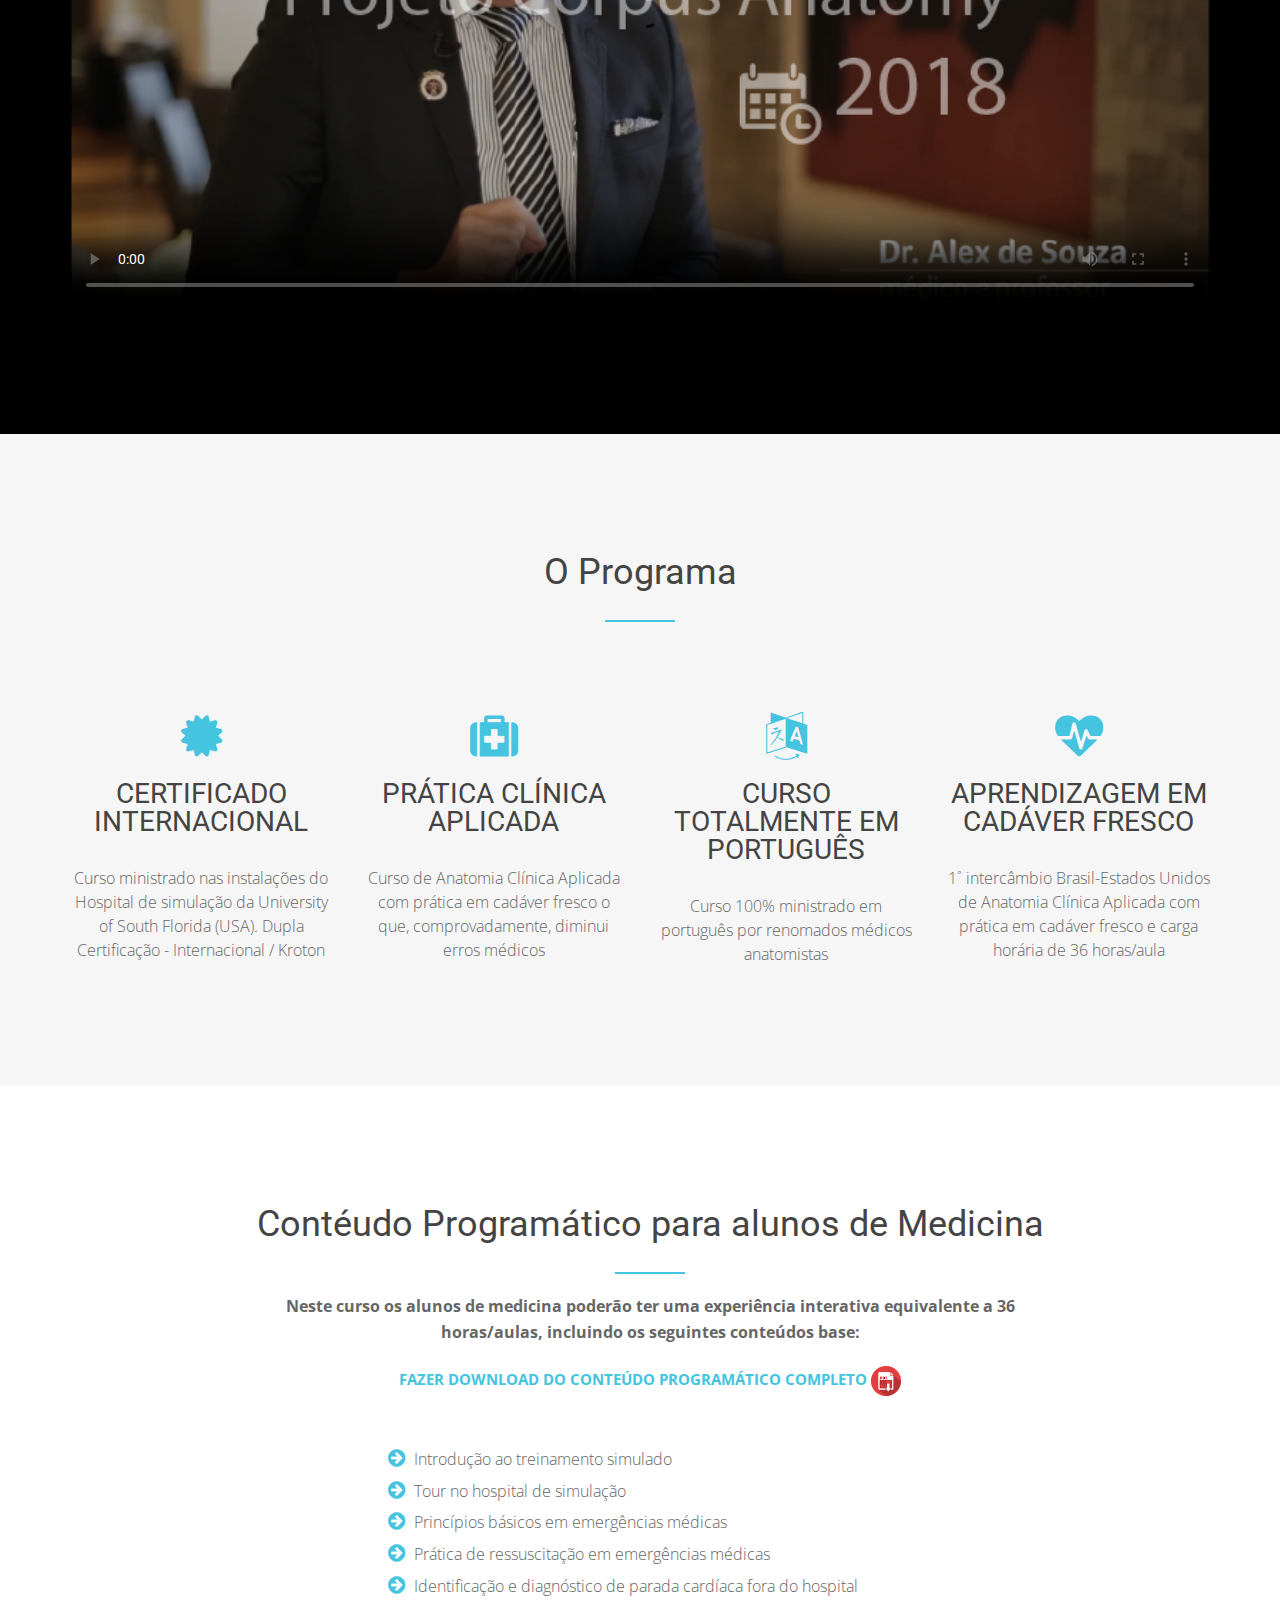
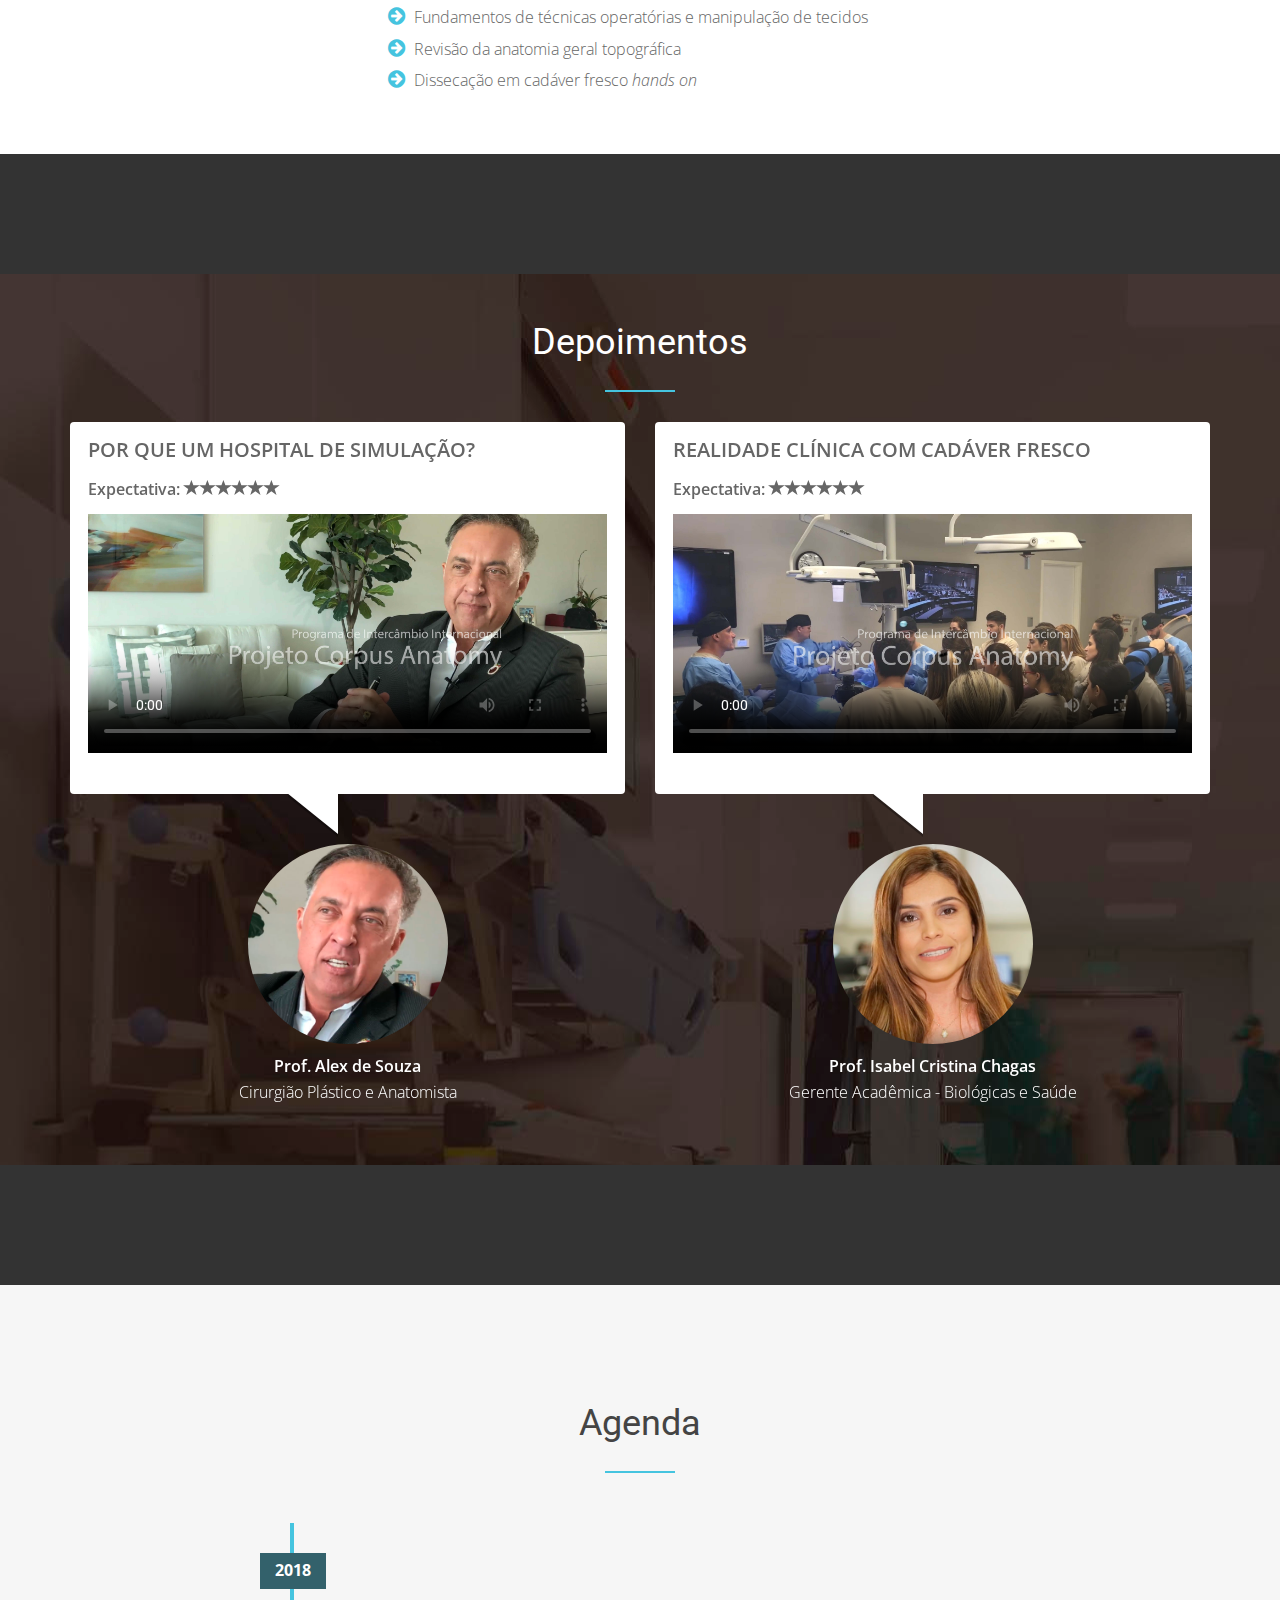
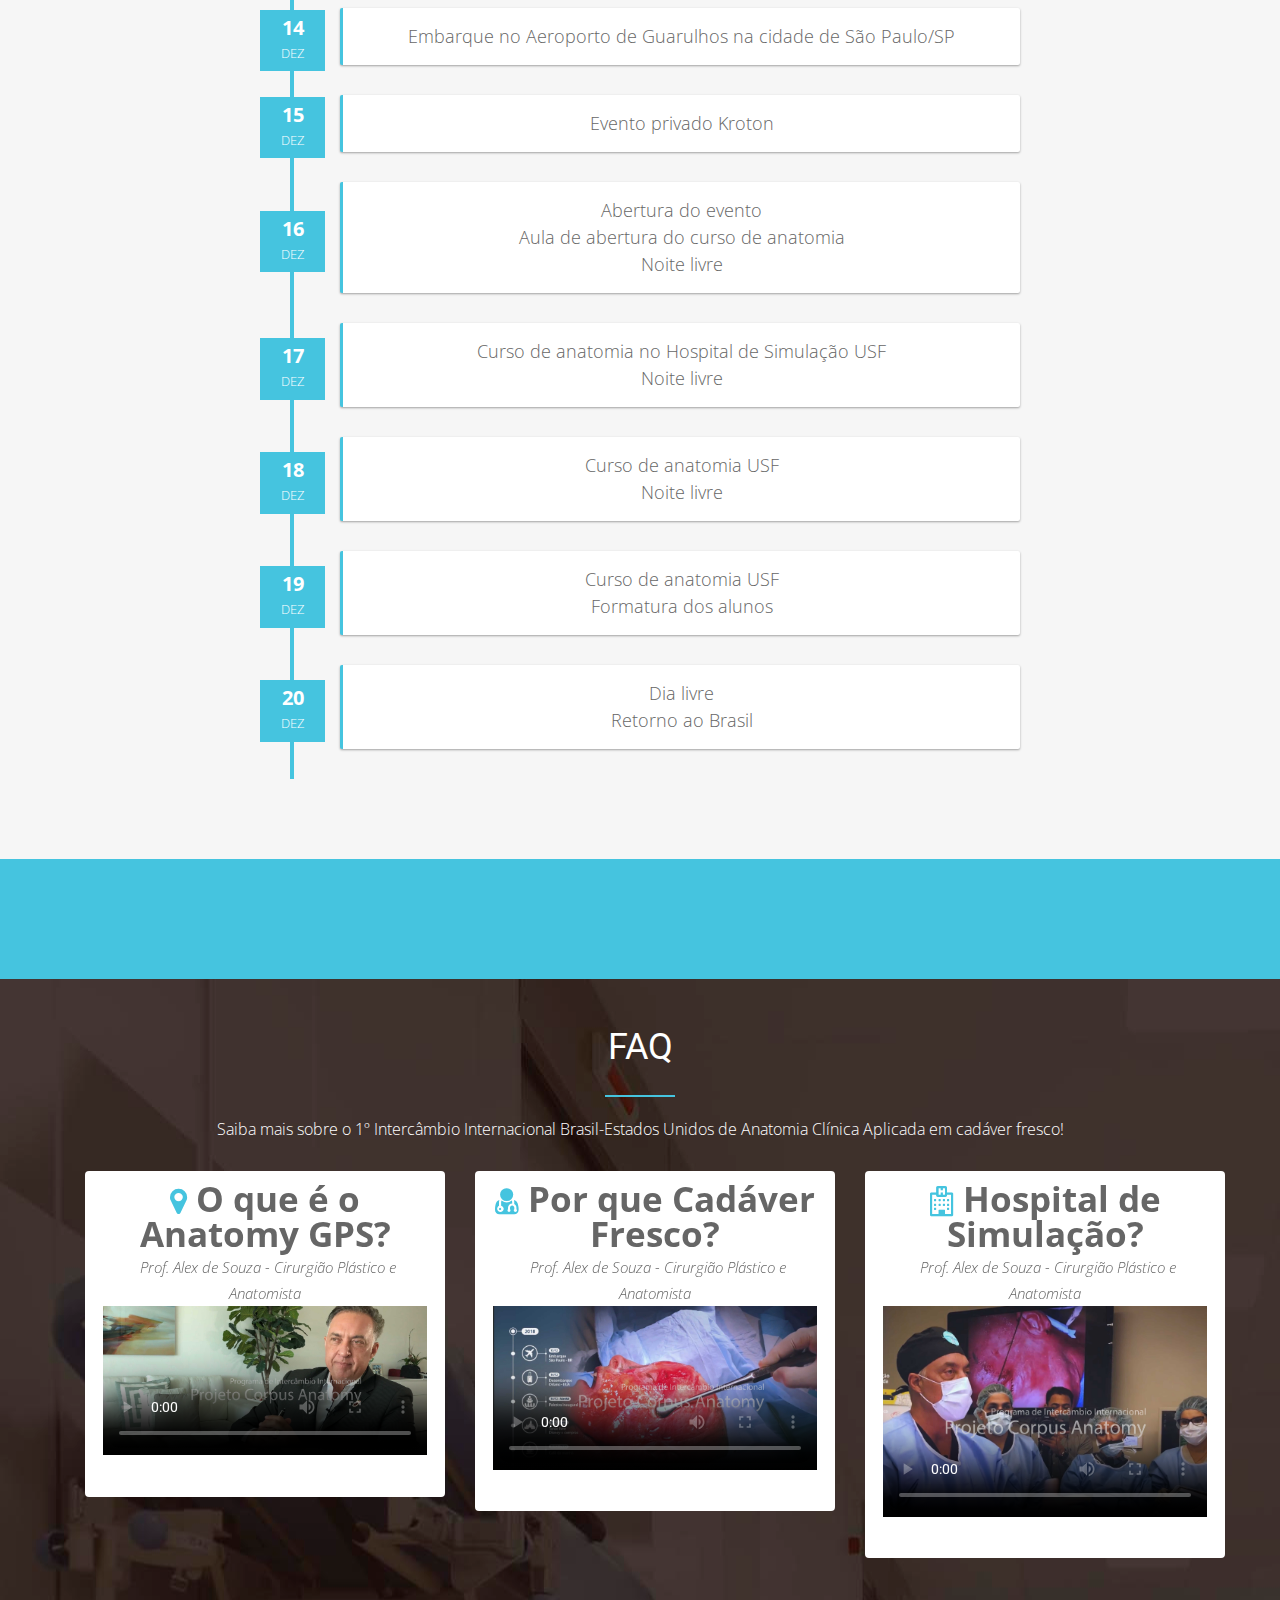
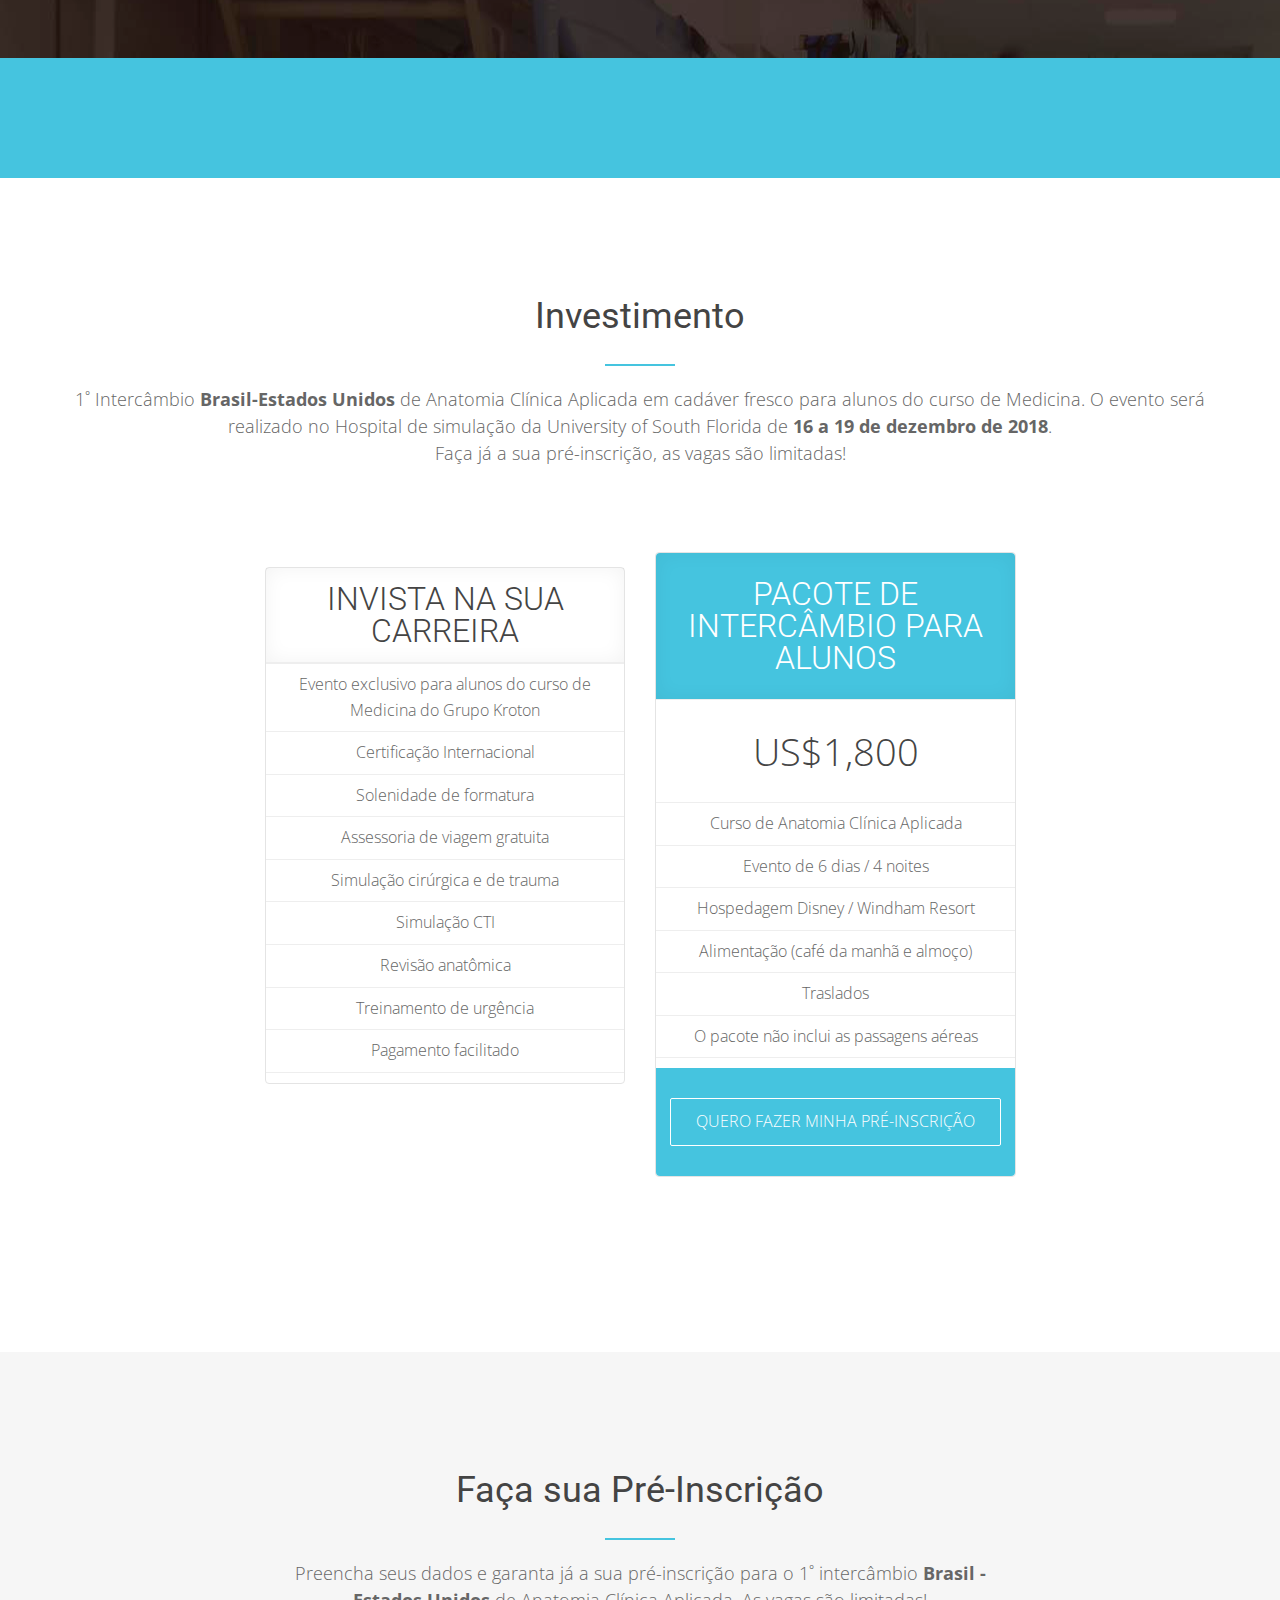
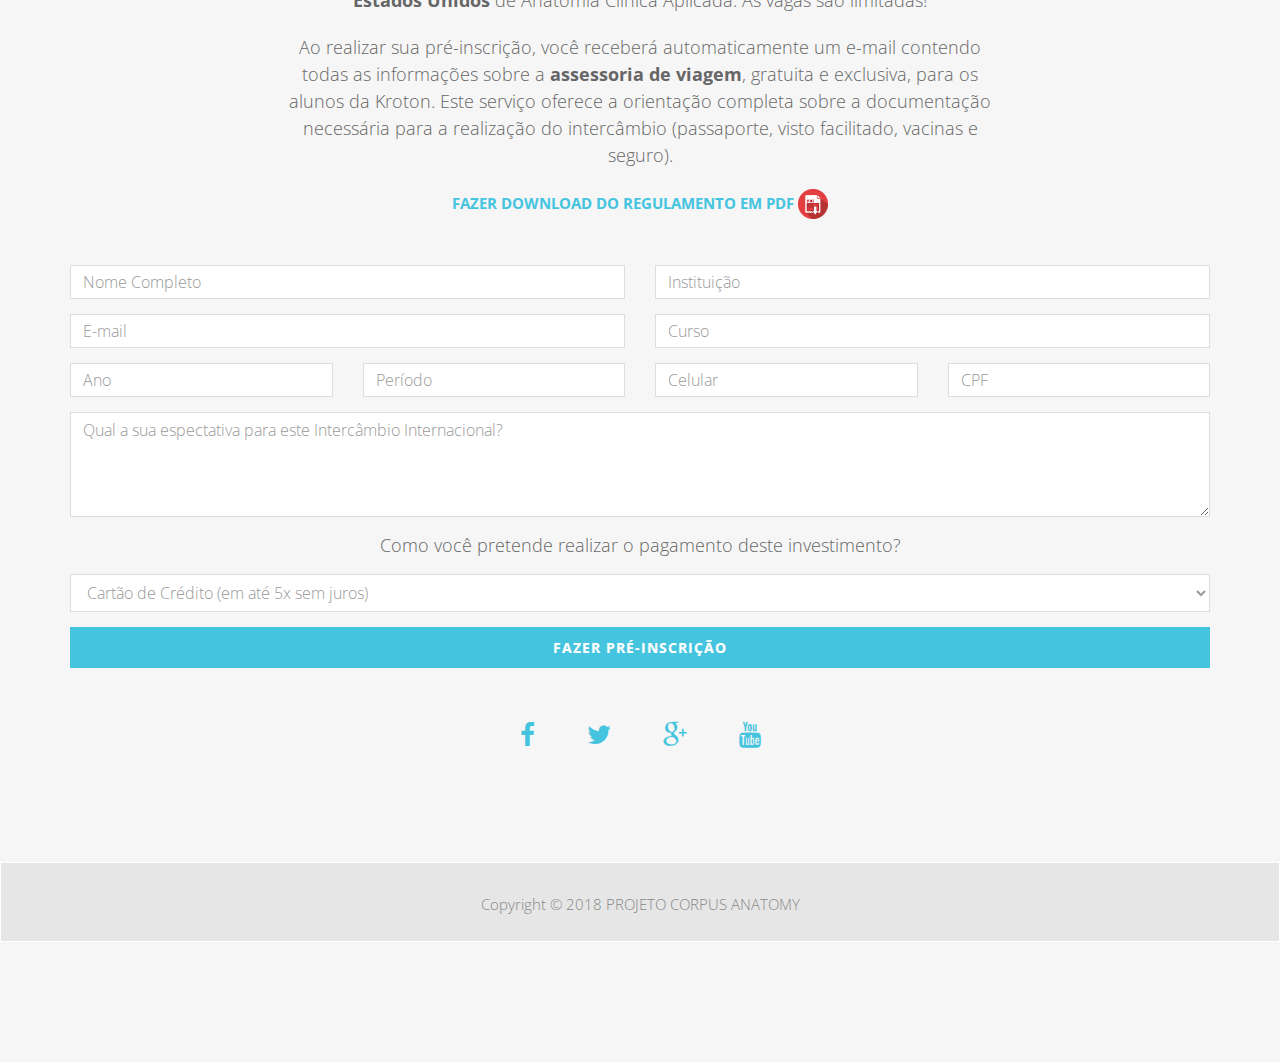
==== commit 0ed2c07c: "Add files via upload" ====
--- a/index.html
+++ b/index.html
@@ -474,7 +474,8 @@
 <li>Curso de Anatomia Clínica Aplicada</li>
 <li>Evento de 6 dias / 4 noites</li>
 <li>Hospedagem Disney / Windham Resort</li>
-<li>Alimentação e traslados inclusos</li>
+<li>Alimentação (café da manhã e almoço)</li>
+<li>Traslados</li>
 <li>O pacote não inclui as passagens  aéreas</li>
 </ul>
 </div>
